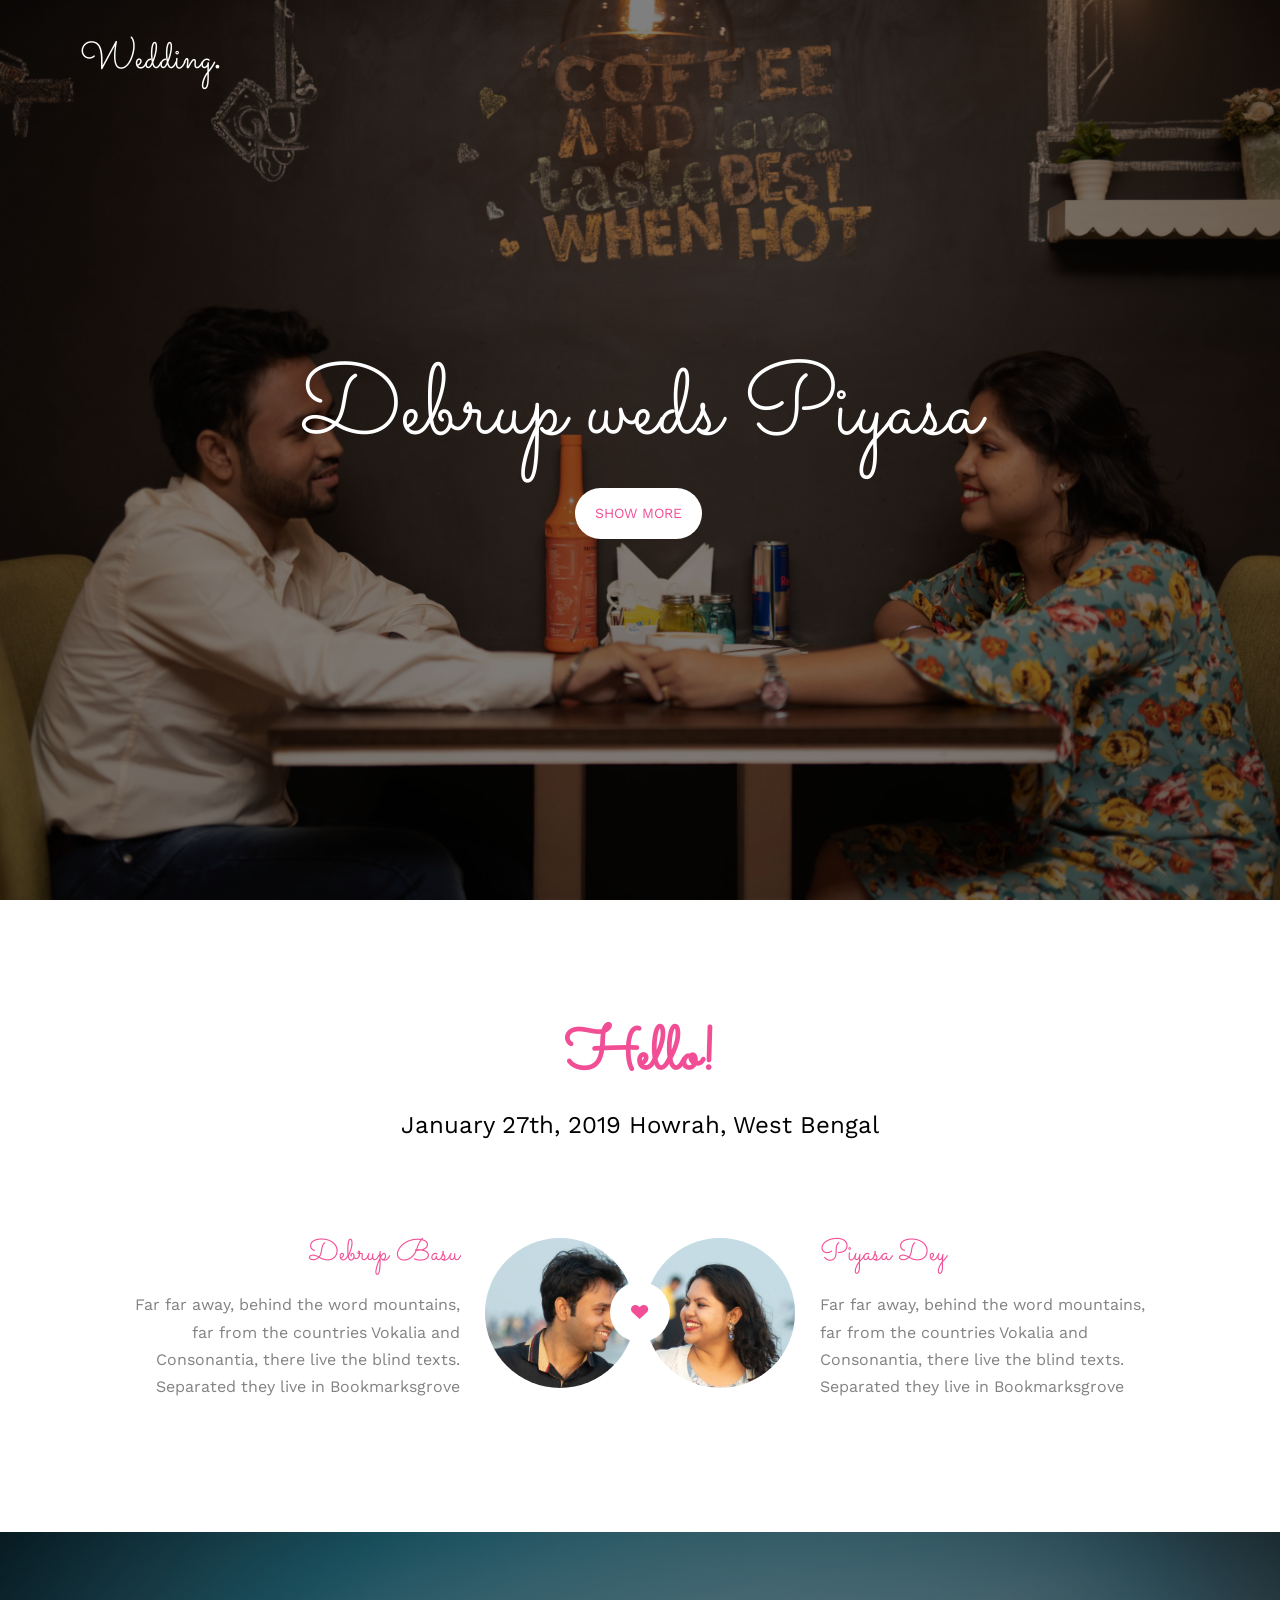
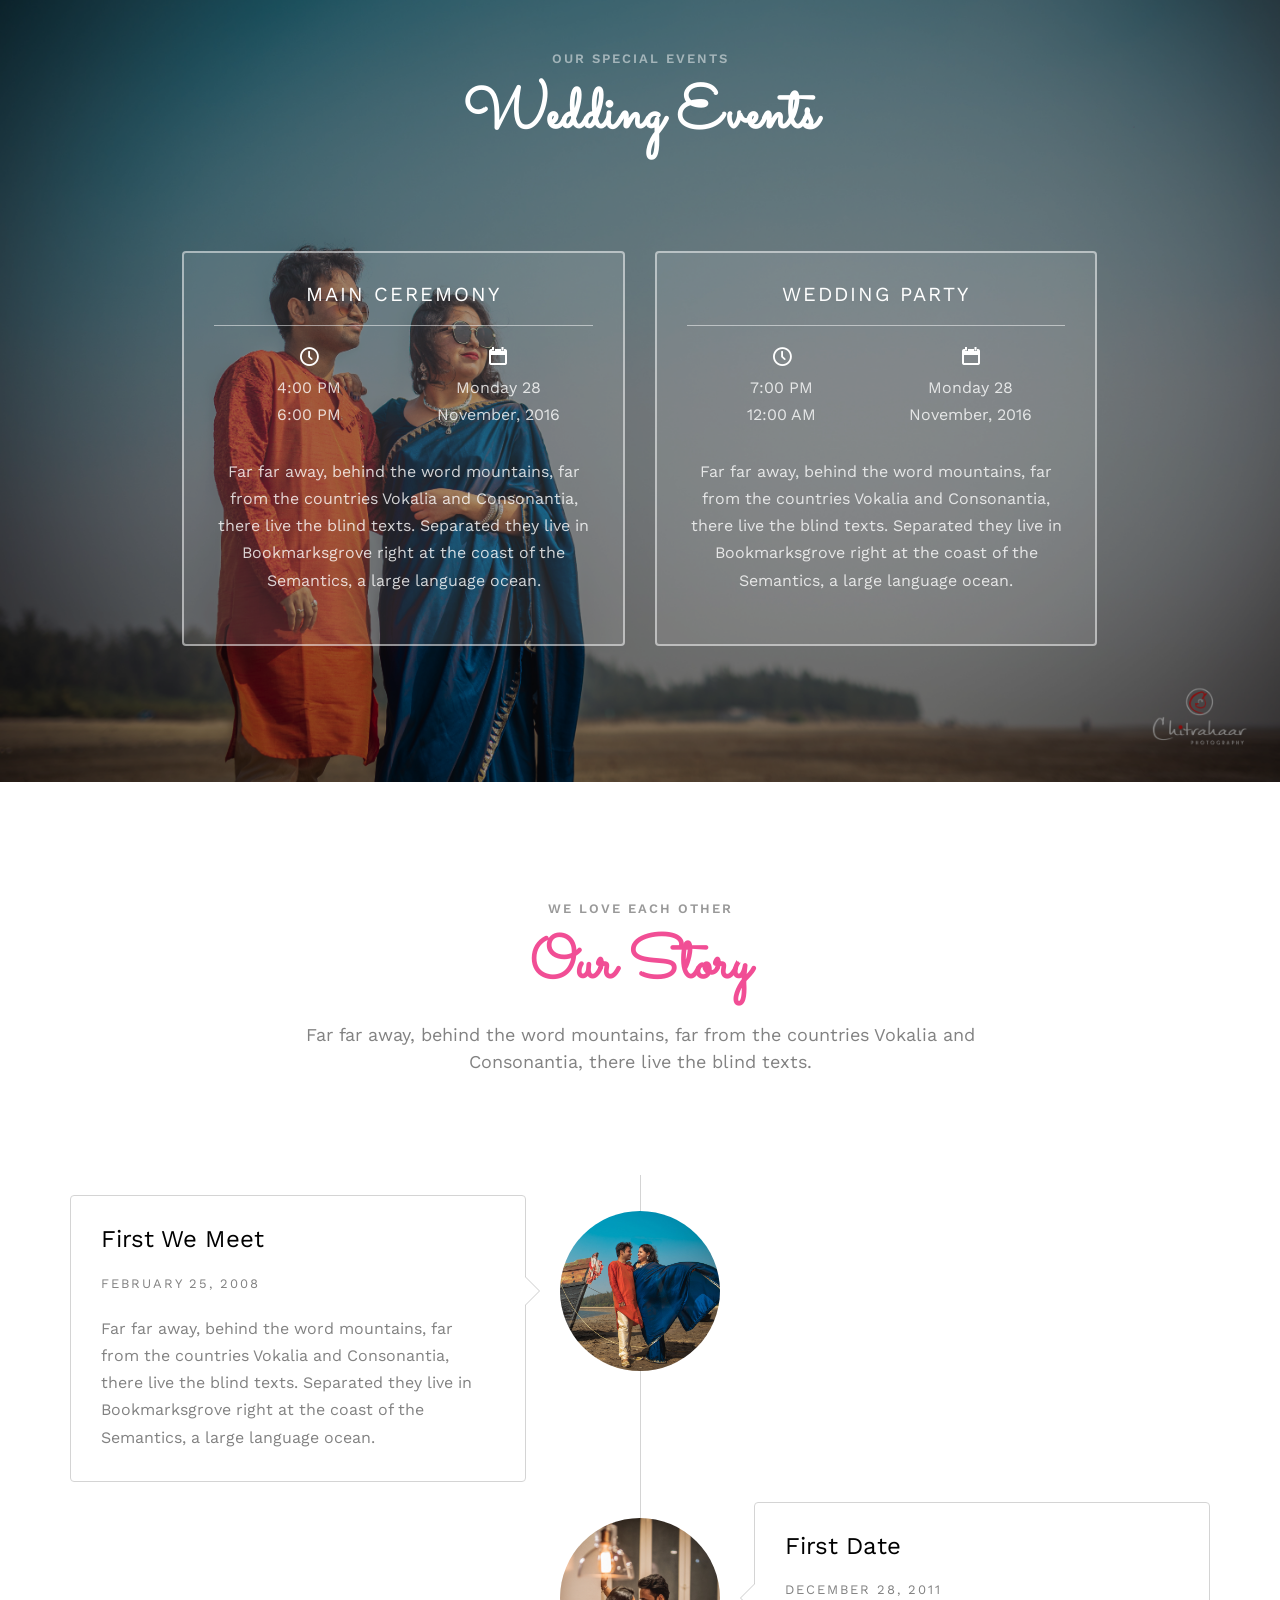
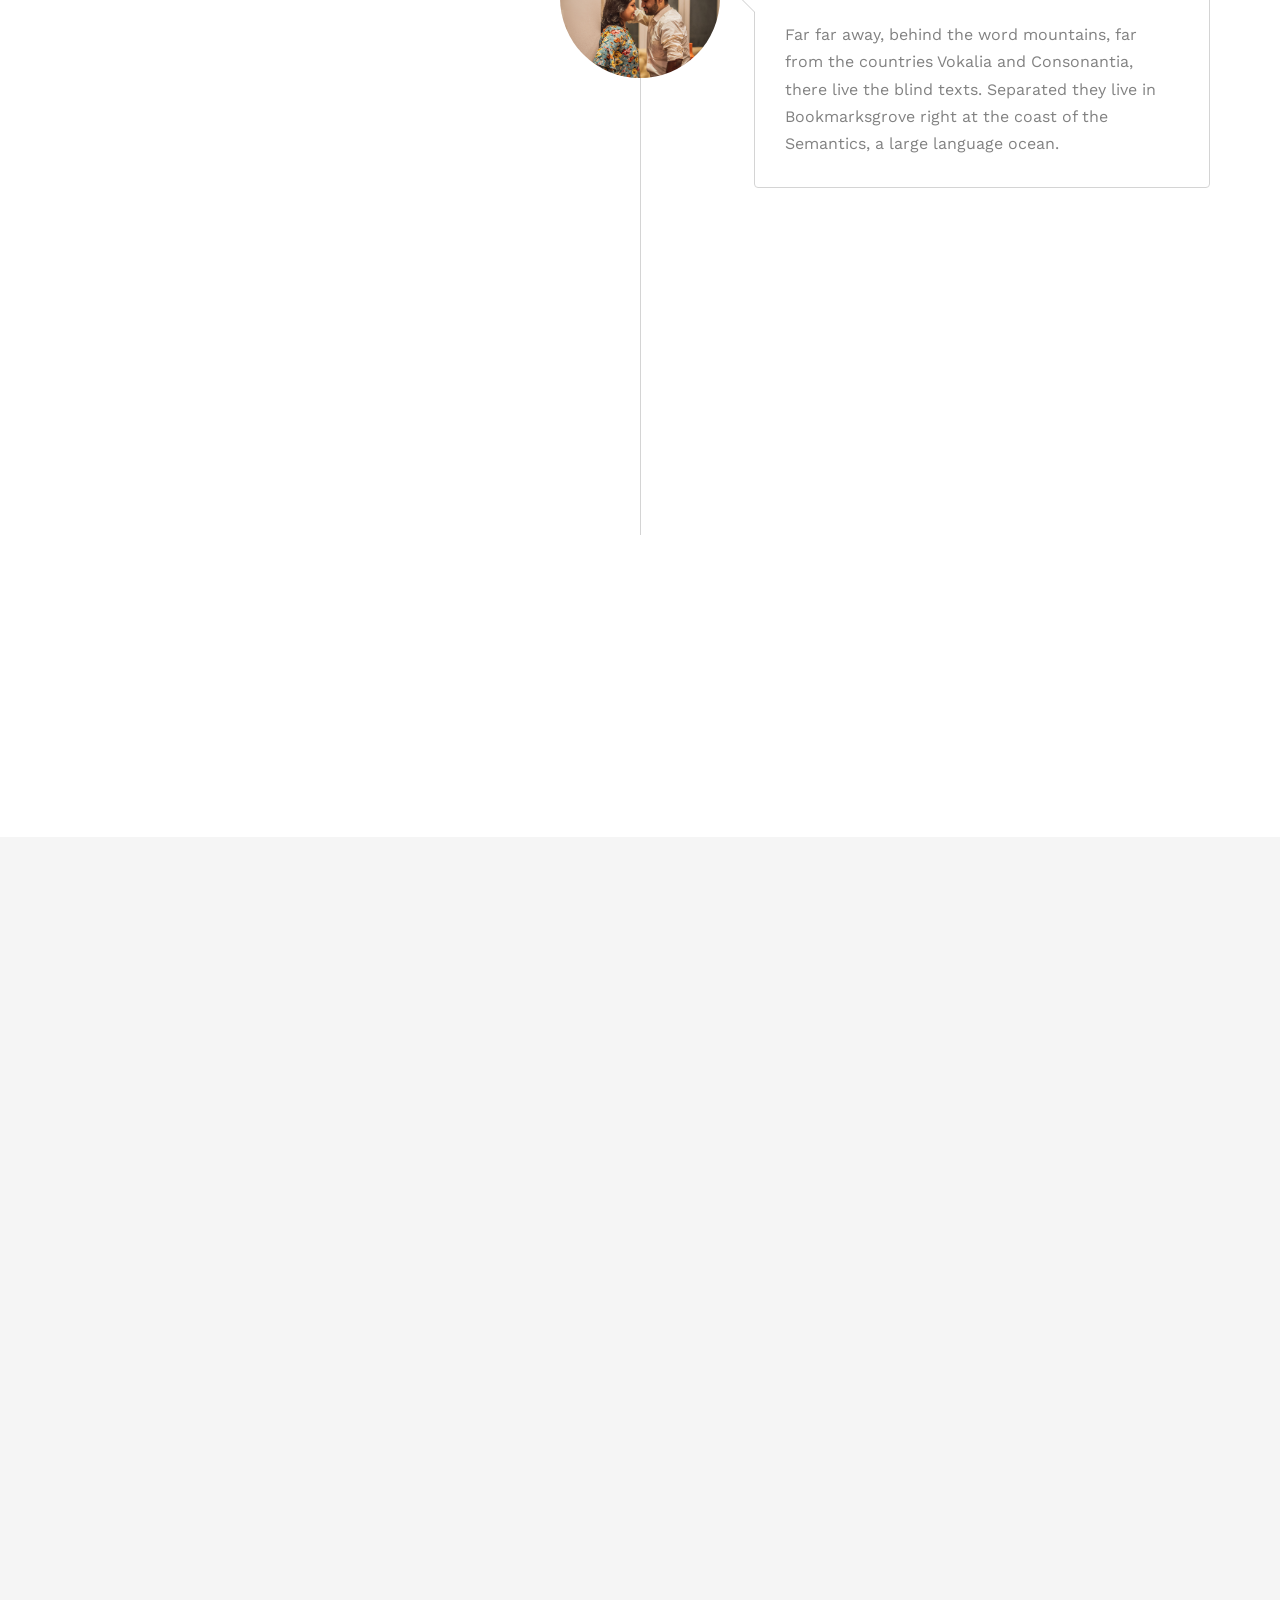
==== index.html @ 3fcb762f "Update index.html" ====
<!DOCTYPE html>
<!--[if lt IE 7]>      <html class="no-js lt-ie9 lt-ie8 lt-ie7"> <![endif]-->
<!--[if IE 7]>         <html class="no-js lt-ie9 lt-ie8"> <![endif]-->
<!--[if IE 8]>         <html class="no-js lt-ie9"> <![endif]-->
<!--[if gt IE 8]><!--> <html class="no-js"> <!--<![endif]-->
	<head>
	<meta charset="utf-8">
	<meta http-equiv="X-UA-Compatible" content="IE=edge">
	<title>Debrup Weds Piyasa</title>
	<meta name="viewport" content="width=device-width, initial-scale=1">
	<meta name="description" content="Debrup Weds Piyasa" />
	<meta name="keywords" content="Debrup Weds Piyasa" />
	<meta name="author" content="Debrup Weds Piyasa" />

  	<!-- Facebook and Twitter integration -->
	<meta property="og:title" content=""/>
	<meta property="og:image" content=""/>
	<meta property="og:url" content=""/>
	<meta property="og:site_name" content=""/>
	<meta property="og:description" content=""/>
	<meta name="twitter:title" content="" />
	<meta name="twitter:image" content="" />
	<meta name="twitter:url" content="" />
	<meta name="twitter:card" content="" />

	<link href='https://fonts.googleapis.com/css?family=Work+Sans:400,300,600,400italic,700' rel='stylesheet' type='text/css'>
	<link href="https://fonts.googleapis.com/css?family=Sacramento" rel="stylesheet">

	<!-- Animate.css -->
	<link rel="stylesheet" href="css/animate.css">
	<!-- Icomoon Icon Fonts-->
	<link rel="stylesheet" href="css/icomoon.css">
	<!-- Bootstrap  -->
	<link rel="stylesheet" href="css/bootstrap.css">

	<!-- Magnific Popup -->
	<link rel="stylesheet" href="css/magnific-popup.css">

	<!-- Owl Carousel  -->
	<link rel="stylesheet" href="css/owl.carousel.min.css">
	<link rel="stylesheet" href="css/owl.theme.default.min.css">

	<!-- Theme style  -->
	<link rel="stylesheet" href="css/style.css">

	<!-- Modernizr JS -->
	<script src="js/modernizr-2.6.2.min.js"></script>
	<!-- FOR IE9 below -->
	<!--[if lt IE 9]>
	<script src="js/respond.min.js"></script>
	<![endif]-->

	</head>
	<body>

	<div class="fh5co-loader"></div>

	<div id="page">
	<nav class="fh5co-nav" role="navigation">
		<div class="container">
			<div class="row">
				<div class="col-xs-2">
					<div id="fh5co-logo"><a href="index.html">Wedding<strong>.</strong></a></div>
				</div>
				<div class="col-xs-10 text-right menu-1 remove">
					<ul>
						<li class="active"><a href="index.html">Home</a></li>
						<li><a href="about.html">Story</a></li>
						<li class="has-dropdown">
							<a href="services.html">Services</a>
							<ul class="dropdown">
								<li><a href="#">Web Design</a></li>
								<li><a href="#">eCommerce</a></li>
								<li><a href="#">Branding</a></li>
								<li><a href="#">API</a></li>
							</ul>
						</li>
						<li class="has-dropdown">
							<a href="gallery.html">Gallery</a>
							<ul class="dropdown">
								<li><a href="#">HTML5</a></li>
								<li><a href="#">CSS3</a></li>
								<li><a href="#">Sass</a></li>
								<li><a href="#">jQuery</a></li>
							</ul>
						</li>
						<li><a href="contact.html">Contact</a></li>
					</ul>
				</div>
			</div>

		</div>
	</nav>

	<header id="fh5co-header" class="fh5co-cover" role="banner" style="background-image:url(images/header.jpg);" data-stellar-background-ratio="0.5">
		<div class="overlay"></div>
		<div class="container">
			<div class="row">
				<div class="col-md-8 col-md-offset-2 text-center">
					<div class="display-t">
						<div class="display-tc animate-box" data-animate-effect="fadeIn">
							<h1>Debrup weds Piyasa</h1>
							<p><a href="#" class="btn btn-default btn-sm">Show More</a></p>
						</div>
					</div>
				</div>
			</div>
		</div>
	</header>

	<div id="fh5co-couple">
		<div class="container">
			<div class="row">
				<div class="col-md-8 col-md-offset-2 text-center fh5co-heading animate-box">
					<h2>Hello!</h2>
					<h3>January 27th, 2019 Howrah, West Bengal</h3>
					<!-- <p>We invited you to celebrate our wedding</p> -->
				</div>
			</div>
			<div class="couple-wrap animate-box">
				<div class="couple-half">
					<div class="groom">
						<img src="images/groom.jpg" alt="groom" class="img-responsive">
					</div>
					<div class="desc-groom">
						<h3>Debrup Basu</h3>
						<p>Far far away, behind the word mountains, far from the countries Vokalia and Consonantia, there live the blind texts. Separated they live in Bookmarksgrove</p>
					</div>
				</div>
				<p class="heart text-center"><i class="icon-heart2"></i></p>
				<div class="couple-half">
					<div class="bride">
						<img src="images/bride.jpg" alt="groom" class="img-responsive">
					</div>
					<div class="desc-bride">
						<h3>Piyasa Dey</h3>
						<p>Far far away, behind the word mountains, far from the countries Vokalia and Consonantia, there live the blind texts. Separated they live in Bookmarksgrove</p>
					</div>
				</div>
			</div>
		</div>
	</div>

	<div id="fh5co-event" class="fh5co-bg" style="background-image:url(images/events.jpg);">
		<div class="overlay"></div>
		<div class="container">
			<div class="row">
				<div class="col-md-8 col-md-offset-2 text-center fh5co-heading animate-box">
					<span>Our Special Events</span>
					<h2>Wedding Events</h2>
				</div>
			</div>
			<div class="row">
				<div class="display-t">
					<div class="display-tc">
						<div class="col-md-10 col-md-offset-1">
							<div class="col-md-6 col-sm-6 text-center">
								<div class="event-wrap animate-box">
									<h3>Main Ceremony</h3>
									<div class="event-col">
										<i class="icon-clock"></i>
										<span>4:00 PM</span>
										<span>6:00 PM</span>
									</div>
									<div class="event-col">
										<i class="icon-calendar"></i>
										<span>Monday 28</span>
										<span>November, 2016</span>
									</div>
									<p>Far far away, behind the word mountains, far from the countries Vokalia and Consonantia, there live the blind texts. Separated they live in Bookmarksgrove right at the coast of the Semantics, a large language ocean.</p>
								</div>
							</div>
							<div class="col-md-6 col-sm-6 text-center">
								<div class="event-wrap animate-box">
									<h3>Wedding Party</h3>
									<div class="event-col">
										<i class="icon-clock"></i>
										<span>7:00 PM</span>
										<span>12:00 AM</span>
									</div>
									<div class="event-col">
										<i class="icon-calendar"></i>
										<span>Monday 28</span>
										<span>November, 2016</span>
									</div>
									<p>Far far away, behind the word mountains, far from the countries Vokalia and Consonantia, there live the blind texts. Separated they live in Bookmarksgrove right at the coast of the Semantics, a large language ocean.</p>
								</div>
							</div>
						</div>
					</div>
				</div>
			</div>
		</div>
	</div>

	<div id="fh5co-couple-story">
		<div class="container">
			<div class="row">
				<div class="col-md-8 col-md-offset-2 text-center fh5co-heading animate-box">
					<span>We Love Each Other</span>
					<h2>Our Story</h2>
					<p>Far far away, behind the word mountains, far from the countries Vokalia and Consonantia, there live the blind texts.</p>
				</div>
			</div>
			<div class="row">
				<div class="col-md-12 col-md-offset-0">
					<ul class="timeline animate-box">
						<li class="animate-box">
							<div class="timeline-badge" style="background-image:url(images/couple-1.jpg);"></div>
							<div class="timeline-panel">
								<div class="timeline-heading">
									<h3 class="timeline-title">First We Meet</h3>
									<span class="date">February 25, 2008</span>
								</div>
								<div class="timeline-body">
									<p>Far far away, behind the word mountains, far from the countries Vokalia and Consonantia, there live the blind texts. Separated they live in Bookmarksgrove right at the coast of the Semantics, a large language ocean.</p>
								</div>
							</div>
						</li>
						<li class="timeline-inverted animate-box">
							<div class="timeline-badge" style="background-image:url(images/couple-2.jpg);"></div>
							<div class="timeline-panel">
								<div class="timeline-heading">
									<h3 class="timeline-title">First Date</h3>
									<span class="date">December 28, 2011</span>
								</div>
								<div class="timeline-body">
									<p>Far far away, behind the word mountains, far from the countries Vokalia and Consonantia, there live the blind texts. Separated they live in Bookmarksgrove right at the coast of the Semantics, a large language ocean.</p>
								</div>
							</div>
						</li>
						<li class="animate-box">
							<div class="timeline-badge" style="background-image:url(images/couple-3.jpg);"></div>
							<div class="timeline-panel">
								<div class="timeline-heading">
									<h3 class="timeline-title">In A Relationship</h3>
									<span class="date">March 1, 2012</span>
								</div>
								<div class="timeline-body">
									<p>Far far away, behind the word mountains, far from the countries Vokalia and Consonantia, there live the blind texts. Separated they live in Bookmarksgrove right at the coast of the Semantics, a large language ocean.</p>
								</div>
							</div>
						</li>
			    	</ul>
				</div>
				<div class="col-md-8 col-md-offset-2 text-center fh5co-heading animate-box">
					<h2>We are getting Married</h2>
				</div>
			</div>
		</div>
	</div>

	<div id="fh5co-gallery" class="fh5co-section-gray">
		<div class="container">
			<div class="row">
				<div class="col-md-8 col-md-offset-2 text-center fh5co-heading animate-box">
					<span>Our Memories</span>
					<h2>Wedding Gallery</h2>
					<p>Far far away, behind the word mountains, far from the countries Vokalia and Consonantia, there live the blind texts.</p>
				</div>
			</div>
			<div class="row row-bottom-padded-md">
				<div class="col-md-12">
					<ul id="fh5co-gallery-list">

						<li class="one-third animate-box" data-animate-effect="fadeIn" style="background-image: url(images/gallery-1.jpg); ">
						<a href="images/gallery-1.jpg">
							<div class="case-studies-summary">
								<span>14 Photos</span>
								<h2>Two Glas of Coffe</h2>
							</div>
						</a>
					</li>
					<li class="one-third animate-box" data-animate-effect="fadeIn" style="background-image: url(images/gallery-2.jpg); ">
						<a href="#" class="color-2">
							<div class="case-studies-summary">
								<span>30 Photos</span>
								<h2>Timer starts now!</h2>
							</div>
						</a>
					</li>


					<li class="one-third animate-box" data-animate-effect="fadeIn" style="background-image: url(images/gallery-3.jpg); ">
						<a href="#" class="color-3">
							<div class="case-studies-summary">
								<span>90 Photos</span>
								<h2>Beautiful sunset</h2>
							</div>
						</a>
					</li>
					<li class="one-third animate-box" data-animate-effect="fadeIn" style="background-image: url(images/gallery-4.jpg); ">
						<a href="#" class="color-4">
							<div class="case-studies-summary">
								<span>12 Photos</span>
								<h2>Company's Conference Room</h2>
							</div>
						</a>
					</li>

						<li class="one-third animate-box" data-animate-effect="fadeIn" style="background-image: url(images/gallery-5.jpg); ">
							<a href="#" class="color-3">
								<div class="case-studies-summary">
									<span>50 Photos</span>
									<h2>Useful baskets</h2>
								</div>
							</a>
						</li>
						<li class="one-third animate-box" data-animate-effect="fadeIn" style="background-image: url(images/gallery-6.jpg); ">
							<a href="#" class="color-4">
								<div class="case-studies-summary">
									<span>45 Photos</span>
									<h2>Skater man in the road</h2>
								</div>
							</a>
						</li>

						<li class="one-third animate-box" data-animate-effect="fadeIn" style="background-image: url(images/gallery-7.jpg); ">
							<a href="#" class="color-4">
								<div class="case-studies-summary">
									<span>35 Photos</span>
									<h2>Two Glas of Juice</h2>
								</div>
							</a>
						</li>

						<li class="one-third animate-box" data-animate-effect="fadeIn" style="background-image: url(images/gallery-8.jpg); ">
							<a href="#" class="color-5">
								<div class="case-studies-summary">
									<span>90 Photos</span>
									<h2>Timer starts now!</h2>
								</div>
							</a>
						</li>
						<li class="one-third animate-box" data-animate-effect="fadeIn" style="background-image: url(images/gallery-9.jpg); ">
							<a href="#" class="color-6">
								<div class="case-studies-summary">
									<span>56 Photos</span>
									<h2>Beautiful sunset</h2>
								</div>
							</a>
						</li>
					</ul>
				</div>
			</div>
		</div>
	</div>

	<div id="fh5co-counter" class="fh5co-bg fh5co-counter remove" style="background-image:url(images/img_bg_5.jpg);">
		<div class="overlay"></div>
		<div class="container">
			<div class="row">
				<div class="display-t">
					<div class="display-tc">
						<div class="col-md-3 col-sm-6 animate-box">
							<div class="feature-center">
								<span class="icon">
									<i class="icon-users"></i>
								</span>

								<span class="counter js-counter" data-from="0" data-to="500" data-speed="5000" data-refresh-interval="50">1</span>
								<span class="counter-label">Estimated Guest</span>

							</div>
						</div>
						<div class="col-md-3 col-sm-6 animate-box">
							<div class="feature-center">
								<span class="icon">
									<i class="icon-user"></i>
								</span>

								<span class="counter js-counter" data-from="0" data-to="1000" data-speed="5000" data-refresh-interval="50">1</span>
								<span class="counter-label">We Catter</span>
							</div>
						</div>
						<div class="col-md-3 col-sm-6 animate-box">
							<div class="feature-center">
								<span class="icon">
									<i class="icon-calendar"></i>
								</span>
								<span class="counter js-counter" data-from="0" data-to="402" data-speed="5000" data-refresh-interval="50">1</span>
								<span class="counter-label">Events Done</span>
							</div>
						</div>
						<div class="col-md-3 col-sm-6 animate-box">
							<div class="feature-center">
								<span class="icon">
									<i class="icon-clock"></i>
								</span>

								<span class="counter js-counter" data-from="0" data-to="2345" data-speed="5000" data-refresh-interval="50">1</span>
								<span class="counter-label">Hours Spent</span>

							</div>
						</div>
					</div>
				</div>
			</div>
		</div>
	</div>

	<div id="fh5co-testimonial" class="remove">
		<div class="container">
			<div class="row">
				<div class="row animate-box">
					<div class="col-md-8 col-md-offset-2 text-center fh5co-heading">
						<span>Best Wishes</span>
						<h2>Friends Wishes</h2>
					</div>
				</div>
				<div class="row">
					<div class="col-md-12 animate-box">
						<div class="wrap-testimony">
							<div class="owl-carousel-fullwidth">
								<div class="item">
									<div class="testimony-slide active text-center">
										<figure>
											<img src="images/couple-1.jpg" alt="user">
										</figure>
										<span>John Doe, via <a href="#" class="twitter">Twitter</a></span>
										<blockquote>
											<p>"Far far away, behind the word mountains, far from the countries Vokalia and Consonantia, there live the blind texts. Separated they live in Bookmarksgrove right at the coast of the Semantics"</p>
										</blockquote>
									</div>
								</div>
								<div class="item">
									<div class="testimony-slide active text-center">
										<figure>
											<img src="images/couple-2.jpg" alt="user">
										</figure>
										<span>John Doe, via <a href="#" class="twitter">Twitter</a></span>
										<blockquote>
											<p>"Far far away, behind the word mountains, far from the countries Vokalia and Consonantia, at the coast of the Semantics, a large language ocean."</p>
										</blockquote>
									</div>
								</div>
								<div class="item">
									<div class="testimony-slide active text-center">
										<figure>
											<img src="images/couple-3.jpg" alt="user">
										</figure>
										<span>John Doe, via <a href="#" class="twitter">Twitter</a></span>
										<blockquote>
											<p>"Far far away, far from the countries Vokalia and Consonantia, there live the blind texts. Separated they live in Bookmarksgrove right at the coast of the Semantics, a large language ocean."</p>
										</blockquote>
									</div>
								</div>
							</div>
						</div>
					</div>
				</div>
			</div>
		</div>
	</div>

	<div id="fh5co-services" class="fh5co-section-gray">
		<div class="container">

			<div class="row animate-box">
				<div class="col-md-8 col-md-offset-2 text-center fh5co-heading">
					<h2>Our moments</h2>
					<p>Dignissimos asperiores vitae velit veniam totam fuga molestias accusamus alias autem provident. Odit ab aliquam dolor eius.</p>
				</div>
			</div>

			<div class="row">
				<div class="col-md-6 remove">
					<div class="feature-left animate-box" data-animate-effect="fadeInLeft">
						<span class="icon">
							<i class="icon-calendar"></i>
						</span>
						<div class="feature-copy">
							<h3>We Organized Events</h3>
							<p>Facilis ipsum reprehenderit nemo molestias. Aut cum mollitia reprehenderit. Eos cumque dicta adipisci architecto culpa amet.</p>
						</div>
					</div>

					<div class="feature-left animate-box" data-animate-effect="fadeInLeft">
						<span class="icon">
							<i class="icon-image"></i>
						</span>
						<div class="feature-copy">
							<h3>Photoshoot</h3>
							<p>Facilis ipsum reprehenderit nemo molestias. Aut cum mollitia reprehenderit. Eos cumque dicta adipisci architecto culpa amet.</p>
						</div>
					</div>

					<div class="feature-left animate-box" data-animate-effect="fadeInLeft">
						<span class="icon">
							<i class="icon-video"></i>
						</span>
						<div class="feature-copy">
							<h3>Video Editing</h3>
							<p>Facilis ipsum reprehenderit nemo molestias. Aut cum mollitia reprehenderit. Eos cumque dicta adipisci architecto culpa amet.</p>
						</div>
					</div>

				</div>

				<div class=" animate-box">
					<div class="fh5co-video fh5co-bg col-md-12" style="background-image: url(images/img_bg_3.jpg); ">
						<iframe width="100%" height="100%" src="https://www.youtube.com/embed/S0JNEoVIVoo" frameborder="0" allow="accelerometer; autoplay; encrypted-media; gyroscope; picture-in-picture" allowfullscreen></iframe>
					</div>
				</div>
			</div>


		</div>
	</div>


	<div id="fh5co-started" class="fh5co-bg remove" style="background-image:url(images/img_bg_4.jpg);">
		<div class="overlay"></div>
		<div class="container">
			<div class="row animate-box">
				<div class="col-md-8 col-md-offset-2 text-center fh5co-heading">
					<h2>Are You Attending?</h2>
					<p>Please Fill-up the form to notify you that you're attending. Thanks.</p>
				</div>
			</div>
			<div class="row animate-box">
				<div class="col-md-10 col-md-offset-1">
					<form class="form-inline">
						<div class="col-md-4 col-sm-4">
							<div class="form-group">
								<label for="name" class="sr-only">Name</label>
								<input type="name" class="form-control" id="name" placeholder="Name">
							</div>
						</div>
						<div class="col-md-4 col-sm-4">
							<div class="form-group">
								<label for="email" class="sr-only">Email</label>
								<input type="email" class="form-control" id="email" placeholder="Email">
							</div>
						</div>
						<div class="col-md-4 col-sm-4">
							<button type="submit" class="btn btn-default btn-block">I am Attending</button>
						</div>
					</form>
				</div>
			</div>
		</div>
	</div>

	<footer id="fh5co-footer" role="contentinfo" class="remove">
		<div class="container">

			<div class="row copyright">
				<div class="col-md-12 text-center">
					<p>
						<small class="block">&copy; 2016 Free HTML5. All Rights Reserved.</small>
						<small class="block">Designed by <a href="#" target="_blank">myportfolio.com</a> </small>
					</p>
					<p>
						<ul class="fh5co-social-icons">
							<li><a href="#"><i class="icon-twitter"></i></a></li>
							<li><a href="#"><i class="icon-facebook"></i></a></li>
							<li><a href="#"><i class="icon-linkedin"></i></a></li>
							<li><a href="#"><i class="icon-dribbble"></i></a></li>
						</ul>
					</p>
				</div>
			</div>

		</div>
	</footer>
	</div>

	<div class="gototop js-top">
		<a href="#" class="js-gotop"><i class="icon-arrow-up"></i></a>
	</div>

	<!-- jQuery -->
	<script src="js/jquery.min.js"></script>
	<!-- jQuery Easing -->
	<script src="js/jquery.easing.1.3.js"></script>
	<!-- Bootstrap -->
	<script src="js/bootstrap.min.js"></script>
	<!-- Waypoints -->
	<script src="js/jquery.waypoints.min.js"></script>
	<!-- Carousel -->
	<script src="js/owl.carousel.min.js"></script>
	<!-- countTo -->
	<script src="js/jquery.countTo.js"></script>

	<!-- Stellar -->
	<script src="js/jquery.stellar.min.js"></script>
	<!-- Magnific Popup -->
	<script src="js/jquery.magnific-popup.min.js"></script>
	<script src="js/magnific-popup-options.js"></script>

	<!-- // <script src="https://cdnjs.cloudflare.com/ajax/libs/prism/0.0.1/prism.min.js"></script> -->
	<script src="js/simplyCountdown.js"></script>
	<!-- Main -->
	<script src="js/main.js"></script>

	<script>
    var d = new Date(new Date().getTime() + 200 * 120 * 120 * 2000);

    // default example
    simplyCountdown('.simply-countdown-one', {
        year: d.getFullYear(),
        month: d.getMonth() + 1,
        day: d.getDate()
    });

    //jQuery example
    $('#simply-countdown-losange').simplyCountdown({
        year: d.getFullYear(),
        month: d.getMonth() + 1,
        day: d.getDate(),
        enableUtc: false
    });
</script>

	</body>
</html>
---- css/icomoon.css ----
@font-face {
  font-family: 'icomoon';
  src:  url('../fonts/icomoon/icomoon.eot?6iuir');
  src:  url('../fonts/icomoon/icomoon.eot?6iuir#iefix') format('embedded-opentype'),
    url('../fonts/icomoon/icomoon.ttf?6iuir') format('truetype'),
    url('../fonts/icomoon/icomoon.woff?6iuir') format('woff'),
    url('../fonts/icomoon/icomoon.svg?6iuir#icomoon') format('svg');
  font-weight: normal;
  font-style: normal;
}

[class^="icon-"], [class*=" icon-"] {
  /* use !important to prevent issues with browser extensions that change fonts */
  font-family: 'icomoon' !important;
  speak: none;
  font-style: normal;
  font-weight: normal;
  font-variant: normal;
  text-transform: none;
  line-height: 1;

  /* Better Font Rendering =========== */
  -webkit-font-smoothing: antialiased;
  -moz-osx-font-smoothing: grayscale;
}

.icon-eye:before {
  content: "\e000";
}
.icon-paper-clip:before {
  content: "\e001";
}
.icon-mail:before {
  content: "\e002";
}
.icon-toggle:before {
  content: "\e003";
}
.icon-layout:before {
  content: "\e004";
}
.icon-link:before {
  content: "\e005";
}
.icon-bell:before {
  content: "\e006";
}
.icon-lock:before {
  content: "\e007";
}
.icon-unlock:before {
  content: "\e008";
}
.icon-ribbon:before {
  content: "\e009";
}
.icon-image:before {
  content: "\e010";
}
.icon-signal:before {
  content: "\e011";
}
.icon-target:before {
  content: "\e012";
}
.icon-clipboard:before {
  content: "\e013";
}
.icon-clock:before {
  content: "\e014";
}
.icon-watch:before {
  content: "\e015";
}
.icon-air-play:before {
  content: "\e016";
}
.icon-camera:before {
  content: "\e017";
}
.icon-video:before {
  content: "\e018";
}
.icon-disc:before {
  content: "\e019";
}
.icon-printer:before {
  content: "\e020";
}
.icon-monitor:before {
  content: "\e021";
}
.icon-server:before {
  content: "\e022";
}
.icon-cog:before {
  content: "\e023";
}
.icon-heart:before {
  content: "\e024";
}
.icon-paragraph:before {
  content: "\e025";
}
.icon-align-justify:before {
  content: "\e026";
}
.icon-align-left:before {
  content: "\e027";
}
.icon-align-center:before {
  content: "\e028";
}
.icon-align-right:before {
  content: "\e029";
}
.icon-book:before {
  content: "\e030";
}
.icon-layers:before {
  content: "\e031";
}
.icon-stack:before {
  content: "\e032";
}
.icon-stack-2:before {
  content: "\e033";
}
.icon-paper:before {
  content: "\e034";
}
.icon-paper-stack:before {
  content: "\e035";
}
.icon-search:before {
  content: "\e036";
}
.icon-zoom-in:before {
  content: "\e037";
}
.icon-zoom-out:before {
  content: "\e038";
}
.icon-reply:before {
  content: "\e039";
}
.icon-circle-plus:before {
  content: "\e040";
}
.icon-circle-minus:before {
  content: "\e041";
}
.icon-circle-check:before {
  content: "\e042";
}
.icon-circle-cross:before {
  content: "\e043";
}
.icon-square-plus:before {
  content: "\e044";
}
.icon-square-minus:before {
  content: "\e045";
}
.icon-square-check:before {
  content: "\e046";
}
.icon-square-cross:before {
  content: "\e047";
}
.icon-microphone:before {
  content: "\e048";
}
.icon-record:before {
  content: "\e049";
}
.icon-skip-back:before {
  content: "\e050";
}
.icon-rewind:before {
  content: "\e051";
}
.icon-play:before {
  content: "\e052";
}
.icon-pause:before {
  content: "\e053";
}
.icon-stop:before {
  content: "\e054";
}
.icon-fast-forward:before {
  content: "\e055";
}
.icon-skip-forward:before {
  content: "\e056";
}
.icon-shuffle:before {
  content: "\e057";
}
.icon-repeat:before {
  content: "\e058";
}
.icon-folder:before {
  content: "\e059";
}
.icon-umbrella:before {
  content: "\e060";
}
.icon-moon:before {
  content: "\e061";
}
.icon-thermometer:before {
  content: "\e062";
}
.icon-drop:before {
  content: "\e063";
}
.icon-sun:before {
  content: "\e064";
}
.icon-cloud:before {
  content: "\e065";
}
.icon-cloud-upload:before {
  content: "\e066";
}
.icon-cloud-download:before {
  content: "\e067";
}
.icon-upload:before {
  content: "\e068";
}
.icon-download:before {
  content: "\e069";
}
.icon-location:before {
  content: "\e070";
}
.icon-location-2:before {
  content: "\e071";
}
.icon-map:before {
  content: "\e072";
}
.icon-battery:before {
  content: "\e073";
}
.icon-head:before {
  content: "\e074";
}
.icon-briefcase:before {
  content: "\e075";
}
.icon-speech-bubble:before {
  content: "\e076";
}
.icon-anchor:before {
  content: "\e077";
}
.icon-globe:before {
  content: "\e078";
}
.icon-box:before {
  content: "\e079";
}
.icon-reload:before {
  content: "\e080";
}
.icon-share:before {
  content: "\e081";
}
.icon-marquee:before {
  content: "\e082";
}
.icon-marquee-plus:before {
  content: "\e083";
}
.icon-marquee-minus:before {
  content: "\e084";
}
.icon-tag:before {
  content: "\e085";
}
.icon-power:before {
  content: "\e086";
}
.icon-command:before {
  content: "\e087";
}
.icon-alt:before {
  content: "\e088";
}
.icon-esc:before {
  content: "\e089";
}
.icon-bar-graph:before {
  content: "\e090";
}
.icon-bar-graph-2:before {
  content: "\e091";
}
.icon-pie-graph:before {
  content: "\e092";
}
.icon-star:before {
  content: "\e093";
}
.icon-arrow-left:before {
  content: "\e094";
}
.icon-arrow-right:before {
  content: "\e095";
}
.icon-arrow-up:before {
  content: "\e096";
}
.icon-arrow-down:before {
  content: "\e097";
}
.icon-volume:before {
  content: "\e098";
}
.icon-mute:before {
  content: "\e099";
}
.icon-content-right:before {
  content: "\e100";
}
.icon-content-left:before {
  content: "\e101";
}
.icon-grid:before {
  content: "\e102";
}
.icon-grid-2:before {
  content: "\e103";
}
.icon-columns:before {
  content: "\e104";
}
.icon-loader:before {
  content: "\e105";
}
.icon-bag:before {
  content: "\e106";
}
.icon-ban:before {
  content: "\e107";
}
.icon-flag:before {
  content: "\e108";
}
.icon-trash:before {
  content: "\e109";
}
.icon-expand:before {
  content: "\e110";
}
.icon-contract:before {
  content: "\e111";
}
.icon-maximize:before {
  content: "\e112";
}
.icon-minimize:before {
  content: "\e113";
}
.icon-plus:before {
  content: "\e114";
}
.icon-minus:before {
  content: "\e115";
}
.icon-check:before {
  content: "\e116";
}
.icon-cross:before {
  content: "\e117";
}
.icon-move:before {
  content: "\e118";
}
.icon-delete:before {
  content: "\e119";
}
.icon-menu:before {
  content: "\e120";
}
.icon-archive:before {
  content: "\e121";
}
.icon-inbox:before {
  content: "\e122";
}
.icon-outbox:before {
  content: "\e123";
}
.icon-file:before {
  content: "\e124";
}
.icon-file-add:before {
  content: "\e125";
}
.icon-file-subtract:before {
  content: "\e126";
}
.icon-help:before {
  content: "\e127";
}
.icon-open:before {
  content: "\e128";
}
.icon-ellipsis:before {
  content: "\e129";
}
.icon-add-to-list:before {
  content: "\e900";
}
.icon-classic-computer:before {
  content: "\e901";
}
.icon-controller-fast-backward:before {
  content: "\e902";
}
.icon-creative-commons-attribution:before {
  content: "\e903";
}
.icon-creative-commons-noderivs:before {
  content: "\e904";
}
.icon-creative-commons-noncommercial-eu:before {
  content: "\e905";
}
.icon-creative-commons-noncommercial-us:before {
  content: "\e906";
}
.icon-creative-commons-public-domain:before {
  content: "\e907";
}
.icon-creative-commons-remix:before {
  content: "\e908";
}
.icon-creative-commons-share:before {
  content: "\e909";
}
.icon-creative-commons-sharealike:before {
  content: "\e90a";
}
.icon-creative-commons:before {
  content: "\e90b";
}
.icon-document-landscape:before {
  content: "\e90c";
}
.icon-remove-user:before {
  content: "\e90d";
}
.icon-warning:before {
  content: "\e90e";
}
.icon-arrow-bold-down:before {
  content: "\e90f";
}
.icon-arrow-bold-left:before {
  content: "\e910";
}
.icon-arrow-bold-right:before {
  content: "\e911";
}
.icon-arrow-bold-up:before {
  content: "\e912";
}
.icon-arrow-down2:before {
  content: "\e913";
}
.icon-arrow-left2:before {
  content: "\e914";
}
.icon-arrow-long-down:before {
  content: "\e915";
}
.icon-arrow-long-left:before {
  content: "\e916";
}
.icon-arrow-long-right:before {
  content: "\e917";
}
.icon-arrow-long-up:before {
  content: "\e918";
}
.icon-arrow-right2:before {
  content: "\e919";
}
.icon-arrow-up2:before {
  content: "\e91a";
}
.icon-arrow-with-circle-down:before {
  content: "\e91b";
}
.icon-arrow-with-circle-left:before {
  content: "\e91c";
}
.icon-arrow-with-circle-right:before {
  content: "\e91d";
}
.icon-arrow-with-circle-up:before {
  content: "\e91e";
}
.icon-bookmark:before {
  content: "\e91f";
}
.icon-bookmarks:before {
  content: "\e920";
}
.icon-chevron-down:before {
  content: "\e921";
}
.icon-chevron-left:before {
  content: "\e922";
}
.icon-chevron-right:before {
  content: "\e923";
}
.icon-chevron-small-down:before {
  content: "\e924";
}
.icon-chevron-small-left:before {
  content: "\e925";
}
.icon-chevron-small-right:before {
  content: "\e926";
}
.icon-chevron-small-up:before {
  content: "\e927";
}
.icon-chevron-thin-down:before {
  content: "\e928";
}
.icon-chevron-thin-left:before {
  content: "\e929";
}
.icon-chevron-thin-right:before {
  content: "\e92a";
}
.icon-chevron-thin-up:before {
  content: "\e92b";
}
.icon-chevron-up:before {
  content: "\e92c";
}
.icon-chevron-with-circle-down:before {
  content: "\e92d";
}
.icon-chevron-with-circle-left:before {
  content: "\e92e";
}
.icon-chevron-with-circle-right:before {
  content: "\e92f";
}
.icon-chevron-with-circle-up:before {
  content: "\e930";
}
.icon-cloud2:before {
  content: "\e931";
}
.icon-controller-fast-forward:before {
  content: "\e932";
}
.icon-controller-jump-to-start:before {
  content: "\e933";
}
.icon-controller-next:before {
  content: "\e934";
}
.icon-controller-paus:before {
  content: "\e935";
}
.icon-controller-play:before {
  content: "\e936";
}
.icon-controller-record:before {
  content: "\e937";
}
.icon-controller-stop:before {
  content: "\e938";
}
.icon-controller-volume:before {
  content: "\e939";
}
.icon-dot-single:before {
  content: "\e93a";
}
.icon-dots-three-horizontal:before {
  content: "\e93b";
}
.icon-dots-three-vertical:before {
  content: "\e93c";
}
.icon-dots-two-horizontal:before {
  content: "\e93d";
}
.icon-dots-two-vertical:before {
  content: "\e93e";
}
.icon-download2:before {
  content: "\e93f";
}
.icon-emoji-flirt:before {
  content: "\e940";
}
.icon-flow-branch:before {
  content: "\e941";
}
.icon-flow-cascade:before {
  content: "\e942";
}
.icon-flow-line:before {
  content: "\e943";
}
.icon-flow-parallel:before {
  content: "\e944";
}
.icon-flow-tree:before {
  content: "\e945";
}
.icon-install:before {
  content: "\e946";
}
.icon-layers2:before {
  content: "\e947";
}
.icon-open-book:before {
  content: "\e948";
}
.icon-resize-100:before {
  content: "\e949";
}
.icon-resize-full-screen:before {
  content: "\e94a";
}
.icon-save:before {
  content: "\e94b";
}
.icon-select-arrows:before {
  content: "\e94c";
}
.icon-sound-mute:before {
  content: "\e94d";
}
.icon-sound:before {
  content: "\e94e";
}
.icon-trash2:before {
  content: "\e94f";
}
.icon-triangle-down:before {
  content: "\e950";
}
.icon-triangle-left:before {
  content: "\e951";
}
.icon-triangle-right:before {
  content: "\e952";
}
.icon-triangle-up:before {
  content: "\e953";
}
.icon-uninstall:before {
  content: "\e954";
}
.icon-upload-to-cloud:before {
  content: "\e955";
}
.icon-upload2:before {
  content: "\e956";
}
.icon-add-user:before {
  content: "\e957";
}
.icon-address:before {
  content: "\e958";
}
.icon-adjust:before {
  content: "\e959";
}
.icon-air:before {
  content: "\e95a";
}
.icon-aircraft-landing:before {
  content: "\e95b";
}
.icon-aircraft-take-off:before {
  content: "\e95c";
}
.icon-aircraft:before {
  content: "\e95d";
}
.icon-align-bottom:before {
  content: "\e95e";
}
.icon-align-horizontal-middle:before {
  content: "\e95f";
}
.icon-align-left2:before {
  content: "\e960";
}
.icon-align-right2:before {
  content: "\e961";
}
.icon-align-top:before {
  content: "\e962";
}
.icon-align-vertical-middle:before {
  content: "\e963";
}
.icon-archive2:before {
  content: "\e964";
}
.icon-area-graph:before {
  content: "\e965";
}
.icon-attachment:before {
  content: "\e966";
}
.icon-awareness-ribbon:before {
  content: "\e967";
}
.icon-back-in-time:before {
  content: "\e968";
}
.icon-back:before {
  content: "\e969";
}
.icon-bar-graph2:before {
  content: "\e96a";
}
.icon-battery2:before {
  content: "\e96b";
}
.icon-beamed-note:before {
  content: "\e96c";
}
.icon-bell2:before {
  content: "\e96d";
}
.icon-blackboard:before {
  content: "\e96e";
}
.icon-block:before {
  content: "\e96f";
}
.icon-book2:before {
  content: "\e970";
}
.icon-bowl:before {
  content: "\e971";
}
.icon-box2:before {
  content: "\e972";
}
.icon-briefcase2:before {
  content: "\e973";
}
.icon-browser:before {
  content: "\e974";
}
.icon-brush:before {
  content: "\e975";
}
.icon-bucket:before {
  content: "\e976";
}
.icon-cake:before {
  content: "\e977";
}
.icon-calculator:before {
  content: "\e978";
}
.icon-calendar:before {
  content: "\e979";
}
.icon-camera2:before {
  content: "\e97a";
}
.icon-ccw:before {
  content: "\e97b";
}
.icon-chat:before {
  content: "\e97c";
}
.icon-check2:before {
  content: "\e97d";
}
.icon-circle-with-cross:before {
  content: "\e97e";
}
.icon-circle-with-minus:before {
  content: "\e97f";
}
.icon-circle-with-plus:before {
  content: "\e980";
}
.icon-circle:before {
  content: "\e981";
}
.icon-circular-graph:before {
  content: "\e982";
}
.icon-clapperboard:before {
  content: "\e983";
}
.icon-clipboard2:before {
  content: "\e984";
}
.icon-clock2:before {
  content: "\e985";
}
.icon-code:before {
  content: "\e986";
}
.icon-cog2:before {
  content: "\e987";
}
.icon-colours:before {
  content: "\e988";
}
.icon-compass:before {
  content: "\e989";
}
.icon-copy:before {
  content: "\e98a";
}
.icon-credit-card:before {
  content: "\e98b";
}
.icon-credit:before {
  content: "\e98c";
}
.icon-cross2:before {
  content: "\e98d";
}
.icon-cup:before {
  content: "\e98e";
}
.icon-cw:before {
  content: "\e98f";
}
.icon-cycle:before {
  content: "\e990";
}
.icon-database:before {
  content: "\e991";
}
.icon-dial-pad:before {
  content: "\e992";
}
.icon-direction:before {
  content: "\e993";
}
.icon-document:before {
  content: "\e994";
}
.icon-documents:before {
  content: "\e995";
}
.icon-drink:before {
  content: "\e996";
}
.icon-drive:before {
  content: "\e997";
}
.icon-drop2:before {
  content: "\e998";
}
.icon-edit:before {
  content: "\e999";
}
.icon-email:before {
  content: "\e99a";
}
.icon-emoji-happy:before {
  content: "\e99b";
}
.icon-emoji-neutral:before {
  content: "\e99c";
}
.icon-emoji-sad:before {
  content: "\e99d";
}
.icon-erase:before {
  content: "\e99e";
}
.icon-eraser:before {
  content: "\e99f";
}
.icon-export:before {
  content: "\e9a0";
}
.icon-eye2:before {
  content: "\e9a1";
}
.icon-feather:before {
  content: "\e9a2";
}
.icon-flag2:before {
  content: "\e9a3";
}
.icon-flash:before {
  content: "\e9a4";
}
.icon-flashlight:before {
  content: "\e9a5";
}
.icon-flat-brush:before {
  content: "\e9a6";
}
.icon-folder-images:before {
  content: "\e9a7";
}
.icon-folder-music:before {
  content: "\e9a8";
}
.icon-folder-video:before {
  content: "\e9a9";
}
.icon-folder2:before {
  content: "\e9aa";
}
.icon-forward:before {
  content: "\e9ab";
}
.icon-funnel:before {
  content: "\e9ac";
}
.icon-game-controller:before {
  content: "\e9ad";
}
.icon-gauge:before {
  content: "\e9ae";
}
.icon-globe2:before {
  content: "\e9af";
}
.icon-graduation-cap:before {
  content: "\e9b0";
}
.icon-grid2:before {
  content: "\e9b1";
}
.icon-hair-cross:before {
  content: "\e9b2";
}
.icon-hand:before {
  content: "\e9b3";
}
.icon-heart-outlined:before {
  content: "\e9b4";
}
.icon-heart2:before {
  content: "\e9b5";
}
.icon-help-with-circle:before {
  content: "\e9b6";
}
.icon-help2:before {
  content: "\e9b7";
}
.icon-home:before {
  content: "\e9b8";
}
.icon-hour-glass:before {
  content: "\e9b9";
}
.icon-image-inverted:before {
  content: "\e9ba";
}
.icon-image2:before {
  content: "\e9bb";
}
.icon-images:before {
  content: "\e9bc";
}
.icon-inbox2:before {
  content: "\e9bd";
}
.icon-infinity:before {
  content: "\e9be";
}
.icon-info-with-circle:before {
  content: "\e9bf";
}
.icon-info:before {
  content: "\e9c0";
}
.icon-key:before {
  content: "\e9c1";
}
.icon-keyboard:before {
  content: "\e9c2";
}
.icon-lab-flask:before {
  content: "\e9c3";
}
.icon-landline:before {
  content: "\e9c4";
}
.icon-language:before {
  content: "\e9c5";
}
.icon-laptop:before {
  content: "\e9c6";
}
.icon-leaf:before {
  content: "\e9c7";
}
.icon-level-down:before {
  content: "\e9c8";
}
.icon-level-up:before {
  content: "\e9c9";
}
.icon-lifebuoy:before {
  content: "\e9ca";
}
.icon-light-bulb:before {
  content: "\e9cb";
}
.icon-light-down:before {
  content: "\e9cc";
}
.icon-light-up:before {
  content: "\e9cd";
}
.icon-line-graph:before {
  content: "\e9ce";
}
.icon-link2:before {
  content: "\e9cf";
}
.icon-list:before {
  content: "\e9d0";
}
.icon-location-pin:before {
  content: "\e9d1";
}
.icon-location2:before {
  content: "\e9d2";
}
.icon-lock-open:before {
  content: "\e9d3";
}
.icon-lock2:before {
  content: "\e9d4";
}
.icon-log-out:before {
  content: "\e9d5";
}
.icon-login:before {
  content: "\e9d6";
}
.icon-loop:before {
  content: "\e9d7";
}
.icon-magnet:before {
  content: "\e9d8";
}
.icon-magnifying-glass:before {
  content: "\e9d9";
}
.icon-mail2:before {
  content: "\e9da";
}
.icon-man:before {
  content: "\e9db";
}
.icon-map2:before {
  content: "\e9dc";
}
.icon-mask:before {
  content: "\e9dd";
}
.icon-medal:before {
  content: "\e9de";
}
.icon-megaphone:before {
  content: "\e9df";
}
.icon-menu2:before {
  content: "\e9e0";
}
.icon-message:before {
  content: "\e9e1";
}
.icon-mic:before {
  content: "\e9e2";
}
.icon-minus2:before {
  content: "\e9e3";
}
.icon-mobile:before {
  content: "\e9e4";
}
.icon-modern-mic:before {
  content: "\e9e5";
}
.icon-moon2:before {
  content: "\e9e6";
}
.icon-mouse:before {
  content: "\e9e7";
}
.icon-music:before {
  content: "\e9e8";
}
.icon-network:before {
  content: "\e9e9";
}
.icon-new-message:before {
  content: "\e9ea";
}
.icon-new:before {
  content: "\e9eb";
}
.icon-news:before {
  content: "\e9ec";
}
.icon-note:before {
  content: "\e9ed";
}
.icon-notification:before {
  content: "\e9ee";
}
.icon-old-mobile:before {
  content: "\e9ef";
}
.icon-old-phone:before {
  content: "\e9f0";
}
.icon-palette:before {
  content: "\e9f1";
}
.icon-paper-plane:before {
  content: "\e9f2";
}
.icon-pencil:before {
  content: "\e9f3";
}
.icon-phone:before {
  content: "\e9f4";
}
.icon-pie-chart:before {
  content: "\e9f5";
}
.icon-pin:before {
  content: "\e9f6";
}
.icon-plus2:before {
  content: "\e9f7";
}
.icon-popup:before {
  content: "\e9f8";
}
.icon-power-plug:before {
  content: "\e9f9";
}
.icon-price-ribbon:before {
  content: "\e9fa";
}
.icon-price-tag:before {
  content: "\e9fb";
}
.icon-print:before {
  content: "\e9fc";
}
.icon-progress-empty:before {
  content: "\e9fd";
}
.icon-progress-full:before {
  content: "\e9fe";
}
.icon-progress-one:before {
  content: "\e9ff";
}
.icon-progress-two:before {
  content: "\ea00";
}
.icon-publish:before {
  content: "\ea01";
}
.icon-quote:before {
  content: "\ea02";
}
.icon-radio:before {
  content: "\ea03";
}
.icon-reply-all:before {
  content: "\ea04";
}
.icon-reply2:before {
  content: "\ea05";
}
.icon-retweet:before {
  content: "\ea06";
}
.icon-rocket:before {
  content: "\ea07";
}
.icon-round-brush:before {
  content: "\ea08";
}
.icon-rss:before {
  content: "\ea09";
}
.icon-ruler:before {
  content: "\ea0a";
}
.icon-scissors:before {
  content: "\ea0b";
}
.icon-share-alternitive:before {
  content: "\ea0c";
}
.icon-share2:before {
  content: "\ea0d";
}
.icon-shareable:before {
  content: "\ea0e";
}
.icon-shield:before {
  content: "\ea0f";
}
.icon-shop:before {
  content: "\ea10";
}
.icon-shopping-bag:before {
  content: "\ea11";
}
.icon-shopping-basket:before {
  content: "\ea12";
}
.icon-shopping-cart:before {
  content: "\ea13";
}
.icon-shuffle2:before {
  content: "\ea14";
}
.icon-signal2:before {
  content: "\ea15";
}
.icon-sound-mix:before {
  content: "\ea16";
}
.icon-sports-club:before {
  content: "\ea17";
}
.icon-spreadsheet:before {
  content: "\ea18";
}
.icon-squared-cross:before {
  content: "\ea19";
}
.icon-squared-minus:before {
  content: "\ea1a";
}
.icon-squared-plus:before {
  content: "\ea1b";
}
.icon-star-outlined:before {
  content: "\ea1c";
}
.icon-star2:before {
  content: "\ea1d";
}
.icon-stopwatch:before {
  content: "\ea1e";
}
.icon-suitcase:before {
  content: "\ea1f";
}
.icon-swap:before {
  content: "\ea20";
}
.icon-sweden:before {
  content: "\ea21";
}
.icon-switch:before {
  content: "\ea22";
}
.icon-tablet:before {
  content: "\ea23";
}
.icon-tag2:before {
  content: "\ea24";
}
.icon-text-document-inverted:before {
  content: "\ea25";
}
.icon-text-document:before {
  content: "\ea26";
}
.icon-text:before {
  content: "\ea27";
}
.icon-thermometer2:before {
  content: "\ea28";
}
.icon-thumbs-down:before {
  content: "\ea29";
}
.icon-thumbs-up:before {
  content: "\ea2a";
}
.icon-thunder-cloud:before {
  content: "\ea2b";
}
.icon-ticket:before {
  content: "\ea2c";
}
.icon-time-slot:before {
  content: "\ea2d";
}
.icon-tools:before {
  content: "\ea2e";
}
.icon-traffic-cone:before {
  content: "\ea2f";
}
.icon-tree:before {
  content: "\ea30";
}
.icon-trophy:before {
  content: "\ea31";
}
.icon-tv:before {
  content: "\ea32";
}
.icon-typing:before {
  content: "\ea33";
}
.icon-unread:before {
  content: "\ea34";
}
.icon-untag:before {
  content: "\ea35";
}
.icon-user:before {
  content: "\ea36";
}
.icon-users:before {
  content: "\ea37";
}
.icon-v-card:before {
  content: "\ea38";
}
.icon-video2:before {
  content: "\ea39";
}
.icon-vinyl:before {
  content: "\ea3a";
}
.icon-voicemail:before {
  content: "\ea3b";
}
.icon-wallet:before {
  content: "\ea3c";
}
.icon-water:before {
  content: "\ea3d";
}
.icon-px-with-circle:before {
  content: "\ea3e";
}
.icon-px:before {
  content: "\ea3f";
}
.icon-basecamp:before {
  content: "\ea40";
}
.icon-behance:before {
  content: "\ea41";
}
.icon-creative-cloud:before {
  content: "\ea42";
}
.icon-dropbox:before {
  content: "\ea43";
}
.icon-evernote:before {
  content: "\ea44";
}
.icon-flattr:before {
  content: "\ea45";
}
.icon-foursquare:before {
  content: "\ea46";
}
.icon-google-drive:before {
  content: "\ea47";
}
.icon-google-hangouts:before {
  content: "\ea48";
}
.icon-grooveshark:before {
  content: "\ea49";
}
.icon-icloud:before {
  content: "\ea4a";
}
.icon-mixi:before {
  content: "\ea4b";
}
.icon-onedrive:before {
  content: "\ea4c";
}
.icon-paypal:before {
  content: "\ea4d";
}
.icon-picasa:before {
  content: "\ea4e";
}
.icon-qq:before {
  content: "\ea4f";
}
.icon-rdio-with-circle:before {
  content: "\ea50";
}
.icon-renren:before {
  content: "\ea51";
}
.icon-scribd:before {
  content: "\ea52";
}
.icon-sina-weibo:before {
  content: "\ea53";
}
.icon-skype-with-circle:before {
  content: "\ea54";
}
.icon-skype:before {
  content: "\ea55";
}
.icon-slideshare:before {
  content: "\ea56";
}
.icon-smashing:before {
  content: "\ea57";
}
.icon-soundcloud:before {
  content: "\ea58";
}
.icon-spotify-with-circle:before {
  content: "\ea59";
}
.icon-spotify:before {
  content: "\ea5a";
}
.icon-swarm:before {
  content: "\ea5b";
}
.icon-vine-with-circle:before {
  content: "\ea5c";
}
.icon-vine:before {
  content: "\ea5d";
}
.icon-vk-alternitive:before {
  content: "\ea5e";
}
.icon-vk-with-circle:before {
  content: "\ea5f";
}
.icon-vk:before {
  content: "\ea60";
}
.icon-xing-with-circle:before {
  content: "\ea61";
}
.icon-xing:before {
  content: "\ea62";
}
.icon-yelp:before {
  content: "\ea63";
}
.icon-dribbble-with-circle:before {
  content: "\ea64";
}
.icon-dribbble:before {
  content: "\ea65";
}
.icon-facebook-with-circle:before {
  content: "\ea66";
}
.icon-facebook:before {
  content: "\ea67";
}
.icon-flickr-with-circle:before {
  content: "\ea68";
}
.icon-flickr:before {
  content: "\ea69";
}
.icon-github-with-circle:before {
  content: "\ea6a";
}
.icon-github:before {
  content: "\ea6b";
}
.icon-google-with-circle:before {
  content: "\ea6c";
}
.icon-google:before {
  content: "\ea6d";
}
.icon-instagram-with-circle:before {
  content: "\ea6e";
}
.icon-instagram:before {
  content: "\ea6f";
}
.icon-lastfm-with-circle:before {
  content: "\ea70";
}
.icon-lastfm:before {
  content: "\ea71";
}
.icon-linkedin-with-circle:before {
  content: "\ea72";
}
.icon-linkedin:before {
  content: "\ea73";
}
.icon-pinterest-with-circle:before {
  content: "\ea74";
}
.icon-pinterest:before {
  content: "\ea75";
}
.icon-rdio:before {
  content: "\ea76";
}
.icon-stumbleupon-with-circle:before {
  content: "\ea77";
}
.icon-stumbleupon:before {
  content: "\ea78";
}
.icon-tumblr-with-circle:before {
  content: "\ea79";
}
.icon-tumblr:before {
  content: "\ea7a";
}
.icon-twitter-with-circle:before {
  content: "\ea7b";
}
.icon-twitter:before {
  content: "\ea7c";
}
.icon-vimeo-with-circle:before {
  content: "\ea7d";
}
.icon-vimeo:before {
  content: "\ea7e";
}
.icon-youtube-with-circle:before {
  content: "\ea7f";
}
.icon-youtube:before {
  content: "\ea80";
}
---- css/style.css ----
@font-face {
  font-family: 'icomoon';
  src: url("../fonts/icomoon/icomoon.eot?srf3rx");
  src: url("../fonts/icomoon/icomoon.eot?srf3rx#iefix") format("embedded-opentype"), url("../fonts/icomoon/icomoon.ttf?srf3rx") format("truetype"), url("../fonts/icomoon/icomoon.woff?srf3rx") format("woff"), url("../fonts/icomoon/icomoon.svg?srf3rx#icomoon") format("svg");
  font-weight: normal;
  font-style: normal;
}
/* =======================================================
*
* 	Template Style 
*
* ======================================================= */
body {
  font-family: "Work Sans", Arial, sans-serif;
  font-weight: 400;
  font-size: 16px;
  line-height: 1.7;
  color: #828282;
  background: #fff;
}

#page {
  position: relative;
  overflow-x: hidden;
  width: 100%;
  height: 100%;
  -webkit-transition: 0.5s;
  -o-transition: 0.5s;
  transition: 0.5s;
}
.offcanvas #page {
  overflow: hidden;
  position: absolute;
}
.offcanvas #page:after {
  -webkit-transition: 2s;
  -o-transition: 2s;
  transition: 2s;
  position: absolute;
  top: 0;
  right: 0;
  bottom: 0;
  left: 0;
  z-index: 101;
  background: rgba(0, 0, 0, 0.7);
  content: "";
}

a {
  color: #F14E95;
  -webkit-transition: 0.5s;
  -o-transition: 0.5s;
  transition: 0.5s;
}
a:hover, a:active, a:focus {
  color: #F14E95;
  outline: none;
  text-decoration: none;
}

p {
  margin-bottom: 20px;
}

h1, h2, h3, h4, h5, h6, figure {
  color: #000;
  font-family: "Work Sans", Arial, sans-serif;
  font-weight: 400;
  margin: 0 0 20px 0;
}

::-webkit-selection {
  color: #fff;
  background: #F14E95;
}

::-moz-selection {
  color: #fff;
  background: #F14E95;
}

::selection {
  color: #fff;
  background: #F14E95;
}

.fh5co-nav {
  position: absolute;
  top: 0;
  margin: 0;
  padding: 0;
  width: 100%;
  padding: 40px 0;
  z-index: 1001;
}
@media screen and (max-width: 768px) {
  .fh5co-nav {
    padding: 20px 0;
  }
}
.fh5co-nav #fh5co-logo {
  font-size: 40px;
  margin: 0;
  padding: 0;
  line-height: 40px;
  font-family: "Sacramento", Arial, serif;
}
.fh5co-nav a {
  padding: 5px 10px;
  color: #fff;
}
@media screen and (max-width: 768px) {
  .fh5co-nav .menu-1, .fh5co-nav .menu-2 {
    display: none;
  }
}
.fh5co-nav ul {
  padding: 0;
  margin: 2px 0 0 0;
}
.fh5co-nav ul li {
  padding: 0;
  margin: 0;
  list-style: none;
  display: inline;
}
.fh5co-nav ul li a {
  font-size: 14px;
  padding: 30px 10px;
  text-transform: uppercase;
  color: rgba(255, 255, 255, 0.5);
  -webkit-transition: 0.5s;
  -o-transition: 0.5s;
  transition: 0.5s;
}
.fh5co-nav ul li a:hover, .fh5co-nav ul li a:focus, .fh5co-nav ul li a:active {
  color: white;
}
.fh5co-nav ul li.has-dropdown {
  position: relative;
}
.fh5co-nav ul li.has-dropdown .dropdown {
  width: 130px;
  -webkit-box-shadow: 0px 14px 33px -9px rgba(0, 0, 0, 0.75);
  -moz-box-shadow: 0px 14px 33px -9px rgba(0, 0, 0, 0.75);
  box-shadow: 0px 14px 33px -9px rgba(0, 0, 0, 0.75);
  z-index: 1002;
  visibility: hidden;
  opacity: 0;
  position: absolute;
  top: 40px;
  left: 0;
  text-align: left;
  background: #fff;
  padding: 20px;
  -webkit-border-radius: 4px;
  -moz-border-radius: 4px;
  -ms-border-radius: 4px;
  border-radius: 4px;
  -webkit-transition: 0s;
  -o-transition: 0s;
  transition: 0s;
}
.fh5co-nav ul li.has-dropdown .dropdown:before {
  bottom: 100%;
  left: 40px;
  border: solid transparent;
  content: " ";
  height: 0;
  width: 0;
  position: absolute;
  pointer-events: none;
  border-bottom-color: #fff;
  border-width: 8px;
  margin-left: -8px;
}
.fh5co-nav ul li.has-dropdown .dropdown li {
  display: block;
  margin-bottom: 7px;
}
.fh5co-nav ul li.has-dropdown .dropdown li:last-child {
  margin-bottom: 0;
}
.fh5co-nav ul li.has-dropdown .dropdown li a {
  padding: 2px 0;
  display: block;
  color: #999999;
  line-height: 1.2;
  text-transform: none;
  font-size: 15px;
}
.fh5co-nav ul li.has-dropdown .dropdown li a:hover {
  color: #000;
}
.fh5co-nav ul li.has-dropdown:hover a, .fh5co-nav ul li.has-dropdown:focus a {
  color: #fff;
}
.fh5co-nav ul li.btn-cta a {
  color: #F14E95;
}
.fh5co-nav ul li.btn-cta a span {
  background: #fff;
  padding: 4px 20px;
  display: -moz-inline-stack;
  display: inline-block;
  zoom: 1;
  *display: inline;
  -webkit-transition: 0.3s;
  -o-transition: 0.3s;
  transition: 0.3s;
  -webkit-border-radius: 100px;
  -moz-border-radius: 100px;
  -ms-border-radius: 100px;
  border-radius: 100px;
}
.fh5co-nav ul li.btn-cta a:hover span {
  -webkit-box-shadow: 0px 14px 20px -9px rgba(0, 0, 0, 0.75);
  -moz-box-shadow: 0px 14px 20px -9px rgba(0, 0, 0, 0.75);
  box-shadow: 0px 14px 20px -9px rgba(0, 0, 0, 0.75);
}
.fh5co-nav ul li.active > a {
  color: #fff !important;
}

#fh5co-counter,
#fh5co-event,
.fh5co-bg {
  background-size: cover;
  background-position: top center;
  background-repeat: no-repeat;
  position: relative;
}

.fh5co-bg {
  background-position: center center;
  width: 100%;
  float: left;
  position: relative;
}

.fh5co-video {
  height: 450px;
  overflow: hidden;
  -webkit-border-radius: 7px;
  -moz-border-radius: 7px;
  -ms-border-radius: 7px;
  border-radius: 7px;
}
.fh5co-video a {
  z-index: 1001;
  position: absolute;
  top: 50%;
  left: 50%;
  margin-top: -45px;
  margin-left: -45px;
  width: 90px;
  height: 90px;
  display: table;
  text-align: center;
  background: #fff;
  -webkit-box-shadow: 0px 14px 30px -15px rgba(0, 0, 0, 0.75);
  -moz-box-shadow: 0px 14px 30px -15px rgba(0, 0, 0, 0.75);
  box-shadow: 0px 14px 30px -15px rgba(0, 0, 0, 0.75);
  -webkit-border-radius: 50%;
  -moz-border-radius: 50%;
  -ms-border-radius: 50%;
  border-radius: 50%;
}
.fh5co-video a i {
  text-align: center;
  display: table-cell;
  vertical-align: middle;
  font-size: 40px;
}
.fh5co-video .overlay {
  position: absolute;
  top: 0;
  left: 0;
  right: 0;
  bottom: 0;
  background: rgba(0, 0, 0, 0.5);
  -webkit-transition: 0.5s;
  -o-transition: 0.5s;
  transition: 0.5s;
}
.fh5co-video:hover .overlay {
  background: rgba(0, 0, 0, 0.7);
}
.fh5co-video:hover a {
  position: relative;
  -webkit-transform: scale(1.2);
  -moz-transform: scale(1.2);
  -ms-transform: scale(1.2);
  -o-transform: scale(1.2);
  transform: scale(1.2);
}

.fh5co-cover {
  height: 900px;
  background-size: cover;
  background-repeat: no-repeat;
  position: relative;
  width: 100%;
}
.fh5co-cover .overlay {
  z-index: 0;
  position: absolute;
  bottom: 0;
  top: 0;
  left: 0;
  right: 0;
  background: rgba(0, 0, 0, 0.5);
}
.fh5co-cover > .fh5co-container {
  position: relative;
  z-index: 10;
}
@media screen and (max-width: 768px) {
  .fh5co-cover {
    height: 600px;
  }
}
.fh5co-cover .display-t,
.fh5co-cover .display-tc {
  height: 900px;
  display: table;
  width: 100%;
}
@media screen and (max-width: 768px) {
  .fh5co-cover .display-t,
  .fh5co-cover .display-tc {
    height: 600px;
  }
}
.fh5co-cover.fh5co-cover-sm {
  height: 600px;
}
@media screen and (max-width: 768px) {
  .fh5co-cover.fh5co-cover-sm {
    height: 400px;
  }
}
.fh5co-cover.fh5co-cover-sm .display-t,
.fh5co-cover.fh5co-cover-sm .display-tc {
  height: 600px;
  display: table;
  width: 100%;
}
@media screen and (max-width: 768px) {
  .fh5co-cover.fh5co-cover-sm .display-t,
  .fh5co-cover.fh5co-cover-sm .display-tc {
    height: 400px;
  }
}

#fh5co-counter,
#fh5co-event {
  height: 850px;
  float: left;
}
#fh5co-counter .display-t,
#fh5co-counter .display-tc,
#fh5co-event .display-t,
#fh5co-event .display-tc {
  height: 700px;
  display: table;
  width: 100%;
}
#fh5co-counter .fh5co-heading h2,
#fh5co-event .fh5co-heading h2 {
  color: #fff;
}
#fh5co-counter .fh5co-heading span,
#fh5co-event .fh5co-heading span {
  color: rgba(255, 255, 255, 0.5);
  text-transform: uppercase;
  font-size: 13px;
  letter-spacing: 2px;
  font-weight: 600;
}
#fh5co-counter .overlay,
#fh5co-event .overlay {
  position: absolute;
  top: 0;
  left: 0;
  right: 0;
  bottom: 0;
  background: rgba(0, 0, 0, 0.4);
}
@media screen and (max-width: 768px) {
  #fh5co-counter,
  #fh5co-event {
    height: inherit;
    padding: 7em 0;
  }
  #fh5co-counter .display-t,
  #fh5co-counter .display-tc,
  #fh5co-event .display-t,
  #fh5co-event .display-tc {
    height: inherit;
  }
}
#fh5co-counter .event-wrap,
#fh5co-event .event-wrap {
  border: 2px solid rgba(255, 255, 255, 0.5);
  background: rgba(255, 255, 255, 0.1);
  padding: 30px;
  width: 100%;
  float: left;
  -webkit-border-radius: 4px;
  -moz-border-radius: 4px;
  -ms-border-radius: 4px;
  border-radius: 4px;
}
@media screen and (max-width: 768px) {
  #fh5co-counter .event-wrap,
  #fh5co-event .event-wrap {
    margin-bottom: 10px;
  }
}
#fh5co-counter .event-wrap h3,
#fh5co-event .event-wrap h3 {
  font-size: 20px;
  color: #fff;
  border-bottom: 1px solid rgba(255, 255, 255, 0.5);
  display: block;
  padding-bottom: 20px;
  text-transform: uppercase;
  letter-spacing: 2px;
}
#fh5co-counter .event-wrap p, #fh5co-counter .event-wrap span,
#fh5co-event .event-wrap p,
#fh5co-event .event-wrap span {
  display: block;
  color: rgba(255, 255, 255, 0.8);
}
#fh5co-counter .event-wrap i,
#fh5co-event .event-wrap i {
  color: white;
  font-size: 20px;
}
#fh5co-counter .event-wrap .event-col,
#fh5co-event .event-wrap .event-col {
  width: 50%;
  float: left;
  margin-bottom: 30px;
}

#fh5co-counter {
  height: 600px;
}
@media screen and (max-width: 768px) {
  #fh5co-counter {
    height: auto;
  }
}

.timeline {
  list-style: none;
  padding: 20px 0 20px;
  position: relative;
}
.timeline:before {
  top: 0;
  bottom: 0;
  position: absolute;
  content: " ";
  width: 1px;
  background-color: #d4d4d4;
  left: 50%;
  margin-left: 0px;
}
@media screen and (max-width: 480px) {
  .timeline:before {
    margin-left: -64px;
  }
}
.timeline > li {
  margin-bottom: 20px;
  position: relative;
}
.timeline > li:before, .timeline > li:after {
  content: " ";
  display: table;
}
.timeline > li:after {
  clear: both;
}
.timeline > li > .timeline-panel {
  width: 40%;
  float: left;
  border: 1px solid #d4d4d4;
  padding: 30px;
  position: relative;
  -webkit-border-radius: 4px;
  -moz-border-radius: 4px;
  -ms-border-radius: 4px;
  border-radius: 4px;
}
.timeline > li > .timeline-panel:before {
  position: absolute;
  top: 80px;
  right: -15px;
  display: inline-block;
  border-top: 15px solid transparent;
  border-left: 15px solid #ccc;
  border-right: 0 solid #ccc;
  border-bottom: 15px solid transparent;
  content: " ";
}
.timeline > li > .timeline-panel:after {
  position: absolute;
  top: 81px;
  right: -14px;
  display: inline-block;
  border-top: 14px solid transparent;
  border-left: 14px solid #fff;
  border-right: 0 solid #fff;
  border-bottom: 14px solid transparent;
  content: " ";
}
@media screen and (max-width: 480px) {
  .timeline > li > .timeline-panel {
    width: 75% !important;
  }
  .timeline > li > .timeline-panel:before {
    top: 30px;
  }
  .timeline > li > .timeline-panel:after {
    top: 31px;
  }
}
.timeline > li > .timeline-badge {
  background-size: cover;
  background-position: top center;
  background-repeat: no-repeat;
  position: relative;
  color: #fff;
  width: 160px;
  height: 160px;
  line-height: 50px;
  font-size: 1.4em;
  text-align: center;
  position: absolute;
  top: 16px;
  left: 50%;
  margin-left: -80px;
  background-color: #999999;
  z-index: 100;
  -webkit-border-radius: 50%;
  -moz-border-radius: 50%;
  -ms-border-radius: 50%;
  border-radius: 50%;
}
@media screen and (max-width: 480px) {
  .timeline > li > .timeline-badge {
    width: 60px;
    height: 60px;
    margin-left: -20px !important;
  }
}
.timeline > li.timeline-inverted > .timeline-panel {
  float: right;
}
.timeline > li.timeline-inverted > .timeline-panel:before {
  border-left-width: 0;
  border-right-width: 15px;
  left: -15px;
  right: auto;
}
.timeline > li.timeline-inverted > .timeline-panel:after {
  border-left-width: 0;
  border-right-width: 14px;
  left: -14px;
  right: auto;
}

.timeline-title {
  margin-top: 0;
}

.date {
  display: block;
  margin-bottom: 20px;
  font-size: 13px;
  text-transform: uppercase;
  letter-spacing: 2px;
}

.timeline-body > p,
.timeline-body > ul {
  margin-bottom: 0;
}

.timeline-body > p + p {
  margin-top: 5px;
}

@media (max-width: 992px) {
  ul.timeline:before {
    left: 90px;
  }

  ul.timeline > li > .timeline-panel {
    width: calc(100% - 200px);
    width: -moz-calc(100% - 200px);
    width: -webkit-calc(100% - 200px);
  }

  ul.timeline > li > .timeline-badge {
    left: 15px;
    margin-left: 0;
    top: 16px;
  }

  ul.timeline > li > .timeline-panel {
    float: right;
  }

  ul.timeline > li > .timeline-panel:before {
    border-left-width: 0;
    border-right-width: 15px;
    left: -15px;
    right: auto;
  }

  ul.timeline > li > .timeline-panel:after {
    border-left-width: 0;
    border-right-width: 14px;
    left: -14px;
    right: auto;
  }
}
#fh5co-gallery-list {
  flex-wrap: wrap;
  -webkit-flex-wrap: wrap;
  -moz-flex-wrap: wrap;
  display: -webkit-box;
  display: -moz-box;
  display: -ms-flexbox;
  display: -webkit-flex;
  display: flex;
  position: relative;
  float: left;
  padding: 0;
  margin: 0;
  width: 100%;
}
#fh5co-gallery-list li {
  display: block;
  padding: 0;
  margin: 0 0 10px 1%;
  list-style: none;
  min-height: 400px;
  background-position: center center;
  background-size: cover;
  background-repeat: no-repeat;
  float: left;
  clear: left;
  position: relative;
  -webkit-border-radius: 7px;
  -moz-border-radius: 7px;
  -ms-border-radius: 7px;
  border-radius: 7px;
}
@media screen and (max-width: 480px) {
  #fh5co-gallery-list li {
    margin-left: 0;
  }
}
#fh5co-gallery-list li a {
  min-height: 400px;
  padding: 2em;
  position: relative;
  width: 100%;
  display: block;
}
#fh5co-gallery-list li a:before {
  position: absolute;
  top: 0;
  left: 0;
  right: 0;
  bottom: 0;
  content: "";
  z-index: 80;
  -webkit-transition: 0.5s;
  -o-transition: 0.5s;
  transition: 0.5s;
  -webkit-border-radius: 7px;
  -moz-border-radius: 7px;
  -ms-border-radius: 7px;
  border-radius: 7px;
  background: rgba(0, 0, 0, 0.2);
}
#fh5co-gallery-list li a:hover:before {
  background: rgba(0, 0, 0, 0.5);
}
#fh5co-gallery-list li a .case-studies-summary {
  width: auto;
  bottom: 2em;
  left: 2em;
  right: 2em;
  position: absolute;
  z-index: 100;
}
@media screen and (max-width: 768px) {
  #fh5co-gallery-list li a .case-studies-summary {
    bottom: 1em;
    left: 1em;
    right: 1em;
  }
}
#fh5co-gallery-list li a .case-studies-summary span {
  text-transform: uppercase;
  letter-spacing: 2px;
  font-size: 13px;
  color: rgba(255, 255, 255, 0.7);
}
#fh5co-gallery-list li a .case-studies-summary h2 {
  color: #fff;
  margin-bottom: 0;
}
@media screen and (max-width: 768px) {
  #fh5co-gallery-list li a .case-studies-summary h2 {
    font-size: 20px;
  }
}
#fh5co-gallery-list li.one-third {
  width: 32.3%;
}
@media screen and (max-width: 768px) {
  #fh5co-gallery-list li.one-third {
    width: 49%;
  }
}
@media screen and (max-width: 480px) {
  #fh5co-gallery-list li.one-third {
    width: 100%;
  }
}

#map {
  width: 100%;
  height: 500px;
  position: relative;
}
@media screen and (max-width: 768px) {
  #map {
    height: 200px;
  }
}

.fh5co-social-icons {
  margin: 0;
  padding: 0;
}
.fh5co-social-icons li {
  margin: 0;
  padding: 0;
  list-style: none;
  display: -moz-inline-stack;
  display: inline-block;
  zoom: 1;
  *display: inline;
}
.fh5co-social-icons li a {
  display: -moz-inline-stack;
  display: inline-block;
  zoom: 1;
  *display: inline;
  color: #F14E95;
  padding-left: 10px;
  padding-right: 10px;
}
.fh5co-social-icons li a i {
  font-size: 20px;
}

.fh5co-contact-info ul {
  padding: 0;
  margin: 0;
}
.fh5co-contact-info ul li {
  padding: 0 0 0 50px;
  margin: 0 0 30px 0;
  list-style: none;
  position: relative;
}
.fh5co-contact-info ul li:before {
  color: #F14E95;
  position: absolute;
  left: 0;
  top: .05em;
  font-family: 'icomoon';
  speak: none;
  font-style: normal;
  font-weight: normal;
  font-variant: normal;
  text-transform: none;
  line-height: 1;
  /* Better Font Rendering =========== */
  -webkit-font-smoothing: antialiased;
  -moz-osx-font-smoothing: grayscale;
}
.fh5co-contact-info ul li.address:before {
  font-size: 30px;
  content: "\e9d1";
}
.fh5co-contact-info ul li.phone:before {
  font-size: 23px;
  content: "\e9f4";
}
.fh5co-contact-info ul li.email:before {
  font-size: 23px;
  content: "\e9da";
}
.fh5co-contact-info ul li.url:before {
  font-size: 23px;
  content: "\e9af";
}

form label {
  font-weight: normal !important;
}

#fh5co-header .display-tc,
#fh5co-counter .display-tc,
.fh5co-cover .display-tc {
  display: table-cell !important;
  vertical-align: middle;
}
#fh5co-header .display-tc h1, #fh5co-header .display-tc h2,
#fh5co-counter .display-tc h1,
#fh5co-counter .display-tc h2,
.fh5co-cover .display-tc h1,
.fh5co-cover .display-tc h2 {
  margin: 0;
  padding: 0;
  color: white;
}
#fh5co-header .display-tc h1,
#fh5co-counter .display-tc h1,
.fh5co-cover .display-tc h1 {
  margin-bottom: 0px;
  font-size: 100px;
  line-height: 1.5;
  font-family: "Sacramento", Arial, serif;
}
@media screen and (max-width: 768px) {
  #fh5co-header .display-tc h1,
  #fh5co-counter .display-tc h1,
  .fh5co-cover .display-tc h1 {
    font-size: 40px;
  }
}
@media screen and (max-width: 480px) {
  #fh5co-header .display-tc h1,
  #fh5co-counter .display-tc h1,
  .fh5co-cover .display-tc h1 {
    font-size: 30px;
  }
}
#fh5co-header .display-tc h2,
#fh5co-counter .display-tc h2,
.fh5co-cover .display-tc h2 {
  font-size: 20px;
  line-height: 1.5;
  margin-bottom: 30px;
}
@media screen and (max-width: 480px) {
  #fh5co-header .display-tc h2,
  #fh5co-counter .display-tc h2,
  .fh5co-cover .display-tc h2 {
    font-size: 16px;
  }
}
#fh5co-header .display-tc .btn,
#fh5co-counter .display-tc .btn,
.fh5co-cover .display-tc .btn {
  padding: 15px 20px;
  background: #fff !important;
  color: #F14E95;
  border: none !important;
  font-size: 14px;
  text-transform: uppercase;
}
#fh5co-header .display-tc .btn:hover,
#fh5co-counter .display-tc .btn:hover,
.fh5co-cover .display-tc .btn:hover {
  background: #fff !important;
  -webkit-box-shadow: 0px 14px 30px -15px rgba(0, 0, 0, 0.75) !important;
  -moz-box-shadow: 0px 14px 30px -15px rgba(0, 0, 0, 0.75) !important;
  box-shadow: 0px 14px 30px -15px rgba(0, 0, 0, 0.75) !important;
}

#fh5co-counter {
  text-align: center;
}
#fh5co-counter .counter {
  font-size: 50px;
  margin-bottom: 10px;
  color: #fff;
  font-weight: 100;
  display: block;
}
#fh5co-counter .counter-label {
  margin-bottom: 0;
  text-transform: uppercase;
  color: rgba(255, 255, 255, 0.5);
  letter-spacing: .1em;
}
@media screen and (max-width: 768px) {
  #fh5co-counter .feature-center {
    margin-bottom: 50px;
  }
}
#fh5co-counter .icon {
  width: 70px;
  height: 70px;
  text-align: center;
  -webkit-box-shadow: 0px 14px 30px -15px rgba(0, 0, 0, 0.75);
  -moz-box-shadow: 0px 14px 30px -15px rgba(0, 0, 0, 0.75);
  box-shadow: 0px 14px 30px -15px rgba(0, 0, 0, 0.75);
  margin-bottom: 30px;
}
#fh5co-counter .icon i {
  height: 70px;
}
#fh5co-counter .icon i:before {
  display: block;
  text-align: center;
  margin-left: 3px;
}

.simply-countdown {
  /* The countdown */
  margin-bottom: 2em;
}

.simply-countdown > .simply-section {
  /* coutndown blocks */
  display: inline-block;
  width: 100px;
  height: 100px;
  background: rgba(241, 78, 149, 0.8);
  margin: 0 4px;
  -webkit-border-radius: 50%;
  -moz-border-radius: 50%;
  -ms-border-radius: 50%;
  border-radius: 50%;
  position: relative;
  animation: pulse 1s ease infinite;
}

@keyframes pulse {
  0% {
    transform: scale(1);
  }
  50% {
    transform: scale(1.05);
  }
  100% {
    transform: scale(1);
  }
}
.simply-countdown > .simply-section > div {
  /* countdown block inner div */
  display: table-cell;
  vertical-align: middle;
  height: 100px;
  width: 100px;
}

.simply-countdown > .simply-section .simply-amount,
.simply-countdown > .simply-section .simply-word {
  display: block;
  color: white;
  /* amounts and words */
}

.simply-countdown > .simply-section .simply-amount {
  font-size: 30px;
  /* amounts */
}

.simply-countdown > .simply-section .simply-word {
  color: rgba(255, 255, 255, 0.7);
  text-transform: uppercase;
  font-size: 12px;
  /* words */
}

#fh5co-testimonial,
#fh5co-services,
#fh5co-started,
#fh5co-footer,
#fh5co-event,
#fh5co-couple-story,
#fh5co-couple,
#fh5co-gallery,
.fh5co-section {
  padding: 7em 0;
  clear: both;
}
@media screen and (max-width: 768px) {
  #fh5co-testimonial,
  #fh5co-services,
  #fh5co-started,
  #fh5co-footer,
  #fh5co-event,
  #fh5co-couple-story,
  #fh5co-couple,
  #fh5co-gallery,
  .fh5co-section {
    padding: 3em 0;
  }
}

.fh5co-section-gray {
  background: rgba(0, 0, 0, 0.04);
}

.couple-wrap {
  width: 90%;
  margin: 0 auto;
  position: relative;
}
@media screen and (max-width: 768px) {
  .couple-wrap {
    width: 100%;
  }
}

.heart {
  position: absolute;
  top: 4em;
  left: 0;
  right: 0;
  z-index: 99;
  animation: pulse 1s ease infinite;
}
.heart i {
  font-size: 20px;
  background: #fff;
  padding: 20px;
  color: #F14E95;
  -webkit-border-radius: 50%;
  -moz-border-radius: 50%;
  -ms-border-radius: 50%;
  border-radius: 50%;
}
@media screen and (max-width: 768px) {
  .heart {
    display: none;
  }
}

.couple-half {
  width: 50%;
  float: left;
}
@media screen and (max-width: 768px) {
  .couple-half {
    width: 100%;
  }
}
.couple-half h3 {
  font-family: "Sacramento", Arial, serif;
  color: #F14E95;
  font-size: 30px;
}
.couple-half .groom, .couple-half .bride {
  float: left;
  -webkit-border-radius: 50%;
  -moz-border-radius: 50%;
  -ms-border-radius: 50%;
  border-radius: 50%;
  width: 150px;
  height: 150px;
}
.couple-half .groom img, .couple-half .bride img {
  width: 150px;
  height: 150px;
  -webkit-border-radius: 50%;
  -moz-border-radius: 50%;
  -ms-border-radius: 50%;
  border-radius: 50%;
}
@media screen and (max-width: 480px) {
  .couple-half .groom, .couple-half .bride {
    width: 100%;
    height: 140px;
  }
  .couple-half .groom img, .couple-half .bride img {
    width: 120px;
    height: 120px;
    margin: 0 auto;
  }
}
.couple-half .groom {
  float: right;
  margin-right: 5px;
}
.couple-half .bride {
  float: left;
  margin-left: 5px;
}
.couple-half .desc-groom {
  padding-right: 180px;
  text-align: right;
}
.couple-half .desc-bride {
  padding-left: 180px;
  text-align: left;
}
@media screen and (max-width: 480px) {
  .couple-half .groom, .couple-half .bride {
    margin-left: 0;
    margin-right: 0;
  }
  .couple-half .desc-groom {
    padding-right: 0;
    text-align: center;
  }
  .couple-half .desc-bride {
    padding-left: 0;
    text-align: center;
  }
}

.feature-center {
  text-align: center;
  padding-left: 20px;
  padding-right: 20px;
  float: left;
  width: 100%;
  margin-bottom: 40px;
}
@media screen and (max-width: 768px) {
  .feature-center {
    margin-bottom: 50px;
  }
}
.feature-center .icon {
  width: 90px;
  height: 90px;
  background: #efefef;
  display: table;
  text-align: center;
  margin: 0 auto 30px auto;
  -webkit-border-radius: 50%;
  -moz-border-radius: 50%;
  -ms-border-radius: 50%;
  border-radius: 50%;
}
.feature-center .icon i {
  display: table-cell;
  vertical-align: middle;
  height: 90px;
  font-size: 40px;
  line-height: 40px;
  color: #F14E95;
}
.feature-center p, .feature-center h3 {
  margin-bottom: 30px;
}
.feature-center h3 {
  text-transform: uppercase;
  font-size: 18px;
  color: #5d5d5d;
}

.fh5co-heading {
  margin-bottom: 5em;
}
.fh5co-heading.fh5co-heading-sm {
  margin-bottom: 2em;
}
.fh5co-heading h2 {
  font-size: 60px;
  margin-bottom: 10px;
  line-height: 1.5;
  font-weight: bold;
  color: #F14E95;
  font-family: "Sacramento", Arial, serif;
}
@media screen and (max-width: 768px) {
  .fh5co-heading h2 {
    font-size: 40px;
  }
}
.fh5co-heading p {
  font-size: 18px;
  line-height: 1.5;
  color: #828282;
}
.fh5co-heading span {
  text-transform: uppercase;
  font-size: 13px;
  letter-spacing: 2px;
  font-weight: 600;
  color: rgba(0, 0, 0, 0.4);
}

#fh5co-testimonial .wrap-testimony {
  position: relative;
}
#fh5co-testimonial .wrap-testimony .testimony-slide {
  text-align: center;
}
#fh5co-testimonial .wrap-testimony .testimony-slide span {
  font-size: 12px;
  text-transform: uppercase;
  letter-spacing: 2px;
  font-weight: 700;
  display: block;
}
#fh5co-testimonial .wrap-testimony .testimony-slide span a.twitter {
  color: #F14E95;
  font-weight: 300;
}
#fh5co-testimonial .wrap-testimony .testimony-slide figure {
  margin-bottom: 10px;
  display: -moz-inline-stack;
  display: inline-block;
  zoom: 1;
  *display: inline;
  width: 100px;
  height: 100px;
}
#fh5co-testimonial .wrap-testimony .testimony-slide figure img {
  width: 100px;
  height: 100px;
  -webkit-border-radius: 50%;
  -moz-border-radius: 50%;
  -ms-border-radius: 50%;
  border-radius: 50%;
}
#fh5co-testimonial .wrap-testimony .testimony-slide blockquote {
  border: none;
  margin: 30px auto;
  width: 50%;
  position: relative;
  -webkit-border-radius: 4px;
  -moz-border-radius: 4px;
  -ms-border-radius: 4px;
  border-radius: 4px;
}
@media screen and (max-width: 992px) {
  #fh5co-testimonial .wrap-testimony .testimony-slide blockquote {
    width: 100%;
  }
}
#fh5co-testimonial .wrap-testimony .testimony-slide blockquote p {
  font-style: italic;
  color: #8f989f;
  font-size: 20px;
  line-height: 1.6em;
}
#fh5co-testimonial .wrap-testimony .testimony-slide.active {
  display: block;
}
#fh5co-testimonial .wrap-testimony .arrow-thumb {
  position: absolute;
  top: 40%;
  display: block;
  width: 100%;
}
#fh5co-testimonial .wrap-testimony .arrow-thumb a {
  font-size: 32px;
  color: #dadada;
}
#fh5co-testimonial .wrap-testimony .arrow-thumb a:hover, #fh5co-testimonial .wrap-testimony .arrow-thumb a:focus, #fh5co-testimonial .wrap-testimony .arrow-thumb a:active {
  text-decoration: none;
}

.feature-left {
  float: left;
  width: 100%;
  margin-bottom: 30px;
  position: relative;
}
.feature-left:last-child {
  margin-bottom: 0;
}
.feature-left .icon {
  float: left;
  margin-right: 5%;
  width: 54px;
  height: 54px;
  background: #fff;
  display: table;
  text-align: center;
  -webkit-box-shadow: 0px 14px 30px -15px rgba(0, 0, 0, 0.75);
  -moz-box-shadow: 0px 14px 30px -15px rgba(0, 0, 0, 0.75);
  box-shadow: 0px 14px 30px -15px rgba(0, 0, 0, 0.75);
  -webkit-border-radius: 50%;
  -moz-border-radius: 50%;
  -ms-border-radius: 50%;
  border-radius: 50%;
}
@media screen and (max-width: 768px) {
  .feature-left .icon {
    margin-right: 5%;
  }
}
.feature-left .icon i {
  display: table-cell;
  vertical-align: middle;
  font-size: 30px;
  color: #F14E95;
}
.feature-left .feature-copy {
  float: left;
  width: 80%;
}
@media screen and (max-width: 768px) {
  .feature-left .feature-copy {
    width: 70%;
    float: left;
  }
}
.feature-left .feature-copy h3 {
  text-transform: uppercase;
  font-size: 18px;
  color: #5d5d5d;
  margin-bottom: 10px;
}

#fh5co-started {
  position: relative;
}
#fh5co-started .overlay {
  position: absolute;
  top: 0;
  left: 0;
  right: 0;
  bottom: 0;
  background: rgba(0, 0, 0, 0.4);
}
#fh5co-started .fh5co-heading h2 {
  color: #fff;
}
#fh5co-started .fh5co-heading p {
  color: rgba(255, 255, 255, 0.5);
}
#fh5co-started .form-control {
  background: rgba(255, 255, 255, 0.2);
  border: none !important;
  color: #fff;
  font-size: 16px !important;
  width: 100%;
  -webkit-transition: 0.5s;
  -o-transition: 0.5s;
  transition: 0.5s;
}
#fh5co-started .form-control::-webkit-input-placeholder {
  color: #fff;
}
#fh5co-started .form-control:-moz-placeholder {
  /* Firefox 18- */
  color: #fff;
}
#fh5co-started .form-control::-moz-placeholder {
  /* Firefox 19+ */
  color: #fff;
}
#fh5co-started .form-control:-ms-input-placeholder {
  color: #fff;
}
#fh5co-started .form-control:focus {
  background: rgba(255, 255, 255, 0.3);
}
#fh5co-started .btn {
  height: 54px;
  border: none !important;
  background: #F14E95;
  color: #fff;
  font-size: 16px;
  text-transform: uppercase;
  font-weight: 400;
  padding-left: 50px;
  padding-right: 50px;
}
#fh5co-started .form-inline .form-group {
  width: 100% !important;
  margin-bottom: 10px;
}
#fh5co-started .form-inline .form-group .form-control {
  width: 100%;
}
#fh5co-started .fh5co-heading {
  margin-bottom: 30px;
}
#fh5co-started .fh5co-heading h2 {
  margin-bottom: 0;
}

@media screen and (max-width: 768px) {
  #fh5co-footer .copyright .pull-left,
  #fh5co-footer .copyright .pull-right {
    float: none !important;
    text-align: center;
  }
}
#fh5co-footer .copyright .block {
  display: block;
}

.owl-carousel .owl-controls .owl-dot span {
  background: #e6e6e6;
}
.owl-carousel .owl-controls .owl-dot span:hover, .owl-carousel .owl-controls .owl-dot span:focus {
  background: #cccccc;
}
.owl-carousel .owl-controls .owl-dot:hover span, .owl-carousel .owl-controls .owl-dot:focus span {
  background: #cccccc;
}
.owl-carousel .owl-controls .owl-dot.active span {
  background: transparent;
  border: 2px solid #F14E95;
}

#fh5co-offcanvas {
  position: absolute;
  z-index: 1901;
  width: 270px;
  background: black;
  top: 0;
  right: 0;
  top: 0;
  bottom: 0;
  padding: 45px 40px 40px 40px;
  overflow-y: auto;
  -moz-transform: translateX(270px);
  -webkit-transform: translateX(270px);
  -ms-transform: translateX(270px);
  -o-transform: translateX(270px);
  transform: translateX(270px);
  -webkit-transition: 0.5s;
  -o-transition: 0.5s;
  transition: 0.5s;
}
.offcanvas #fh5co-offcanvas {
  -moz-transform: translateX(0px);
  -webkit-transform: translateX(0px);
  -ms-transform: translateX(0px);
  -o-transform: translateX(0px);
  transform: translateX(0px);
}
#fh5co-offcanvas a {
  color: rgba(255, 255, 255, 0.5);
}
#fh5co-offcanvas a:hover {
  color: rgba(255, 255, 255, 0.8);
}
#fh5co-offcanvas ul {
  padding: 0;
  margin: 0;
}
#fh5co-offcanvas ul li {
  padding: 0;
  margin: 0;
  list-style: none;
}
#fh5co-offcanvas ul li > ul {
  padding-left: 20px;
  display: none;
}
#fh5co-offcanvas ul li.offcanvas-has-dropdown > a {
  display: block;
  position: relative;
}
#fh5co-offcanvas ul li.offcanvas-has-dropdown > a:after {
  position: absolute;
  right: 0px;
  font-family: 'icomoon';
  speak: none;
  font-style: normal;
  font-weight: normal;
  font-variant: normal;
  text-transform: none;
  line-height: 1;
  /* Better Font Rendering =========== */
  -webkit-font-smoothing: antialiased;
  -moz-osx-font-smoothing: grayscale;
  content: "\e921";
  font-size: 20px;
  color: rgba(255, 255, 255, 0.2);
  -webkit-transition: 0.5s;
  -o-transition: 0.5s;
  transition: 0.5s;
}
#fh5co-offcanvas ul li.offcanvas-has-dropdown.active a:after {
  -webkit-transform: rotate(-180deg);
  -moz-transform: rotate(-180deg);
  -ms-transform: rotate(-180deg);
  -o-transform: rotate(-180deg);
  transform: rotate(-180deg);
}

.uppercase {
  font-size: 14px;
  color: #000;
  margin-bottom: 10px;
  font-weight: 700;
  text-transform: uppercase;
}

.gototop {
  position: fixed;
  bottom: 20px;
  right: 20px;
  z-index: 999;
  opacity: 0;
  visibility: hidden;
  -webkit-transition: 0.5s;
  -o-transition: 0.5s;
  transition: 0.5s;
}
.gototop.active {
  opacity: 1;
  visibility: visible;
}
.gototop a {
  width: 50px;
  height: 50px;
  display: table;
  background: rgba(0, 0, 0, 0.5);
  color: #fff;
  text-align: center;
  -webkit-border-radius: 4px;
  -moz-border-radius: 4px;
  -ms-border-radius: 4px;
  border-radius: 4px;
}
.gototop a i {
  height: 50px;
  display: table-cell;
  vertical-align: middle;
}
.gototop a:hover, .gototop a:active, .gototop a:focus {
  text-decoration: none;
  outline: none;
}

.fh5co-nav-toggle {
  width: 25px;
  height: 25px;
  cursor: pointer;
  text-decoration: none;
}
.fh5co-nav-toggle.active i::before, .fh5co-nav-toggle.active i::after {
  background: #444;
}
.fh5co-nav-toggle:hover, .fh5co-nav-toggle:focus, .fh5co-nav-toggle:active {
  outline: none;
  border-bottom: none !important;
}
.fh5co-nav-toggle i {
  position: relative;
  display: inline-block;
  width: 25px;
  height: 2px;
  color: #252525;
  font: bold 14px/.4 Helvetica;
  text-transform: uppercase;
  text-indent: -55px;
  background: #252525;
  transition: all .2s ease-out;
}
.fh5co-nav-toggle i::before, .fh5co-nav-toggle i::after {
  content: '';
  width: 25px;
  height: 2px;
  background: #252525;
  position: absolute;
  left: 0;
  transition: all .2s ease-out;
}
.fh5co-nav-toggle.fh5co-nav-white > i {
  color: #fff;
  background: #fff;
}
.fh5co-nav-toggle.fh5co-nav-white > i::before, .fh5co-nav-toggle.fh5co-nav-white > i::after {
  background: #fff;
}

.fh5co-nav-toggle i::before {
  top: -7px;
}

.fh5co-nav-toggle i::after {
  bottom: -7px;
}

.fh5co-nav-toggle:hover i::before {
  top: -10px;
}

.fh5co-nav-toggle:hover i::after {
  bottom: -10px;
}

.fh5co-nav-toggle.active i {
  background: transparent;
}

.fh5co-nav-toggle.active i::before {
  top: 0;
  -webkit-transform: rotateZ(45deg);
  -moz-transform: rotateZ(45deg);
  -ms-transform: rotateZ(45deg);
  -o-transform: rotateZ(45deg);
  transform: rotateZ(45deg);
}

.fh5co-nav-toggle.active i::after {
  bottom: 0;
  -webkit-transform: rotateZ(-45deg);
  -moz-transform: rotateZ(-45deg);
  -ms-transform: rotateZ(-45deg);
  -o-transform: rotateZ(-45deg);
  transform: rotateZ(-45deg);
}

.fh5co-nav-toggle {
  position: absolute;
  right: 0px;
  top: 10px;
  z-index: 21;
  padding: 6px 0 0 0;
  display: block;
  margin: 0 auto;
  display: none;
  height: 44px;
  width: 44px;
  z-index: 2001;
  border-bottom: none !important;
}
@media screen and (max-width: 768px) {
  .fh5co-nav-toggle {
    display: block;
  }
}

.btn {
  margin-right: 4px;
  margin-bottom: 4px;
  font-family: "Work Sans", Arial, sans-serif;
  font-size: 16px;
  font-weight: 400;
  -webkit-border-radius: 30px;
  -moz-border-radius: 30px;
  -ms-border-radius: 30px;
  border-radius: 30px;
  -webkit-transition: 0.5s;
  -o-transition: 0.5s;
  transition: 0.5s;
  padding: 8px 20px;
}
.btn.btn-md {
  padding: 8px 20px !important;
}
.btn.btn-lg {
  padding: 18px 36px !important;
}
.btn:hover, .btn:active, .btn:focus {
  box-shadow: none !important;
  outline: none !important;
}

.btn-primary {
  background: #F14E95;
  color: #fff;
  border: 2px solid #F14E95;
}
.btn-primary:hover, .btn-primary:focus, .btn-primary:active {
  background: #f366a3 !important;
  border-color: #f366a3 !important;
}
.btn-primary.btn-outline {
  background: transparent;
  color: #F14E95;
  border: 2px solid #F14E95;
}
.btn-primary.btn-outline:hover, .btn-primary.btn-outline:focus, .btn-primary.btn-outline:active {
  background: #F14E95;
  color: #fff;
}

.btn-success {
  background: #5cb85c;
  color: #fff;
  border: 2px solid #5cb85c;
}
.btn-success:hover, .btn-success:focus, .btn-success:active {
  background: #4cae4c !important;
  border-color: #4cae4c !important;
}
.btn-success.btn-outline {
  background: transparent;
  color: #5cb85c;
  border: 2px solid #5cb85c;
}
.btn-success.btn-outline:hover, .btn-success.btn-outline:focus, .btn-success.btn-outline:active {
  background: #5cb85c;
  color: #fff;
}

.btn-info {
  background: #5bc0de;
  color: #fff;
  border: 2px solid #5bc0de;
}
.btn-info:hover, .btn-info:focus, .btn-info:active {
  background: #46b8da !important;
  border-color: #46b8da !important;
}
.btn-info.btn-outline {
  background: transparent;
  color: #5bc0de;
  border: 2px solid #5bc0de;
}
.btn-info.btn-outline:hover, .btn-info.btn-outline:focus, .btn-info.btn-outline:active {
  background: #5bc0de;
  color: #fff;
}

.btn-warning {
  background: #f0ad4e;
  color: #fff;
  border: 2px solid #f0ad4e;
}
.btn-warning:hover, .btn-warning:focus, .btn-warning:active {
  background: #eea236 !important;
  border-color: #eea236 !important;
}
.btn-warning.btn-outline {
  background: transparent;
  color: #f0ad4e;
  border: 2px solid #f0ad4e;
}
.btn-warning.btn-outline:hover, .btn-warning.btn-outline:focus, .btn-warning.btn-outline:active {
  background: #f0ad4e;
  color: #fff;
}

.btn-danger {
  background: #d9534f;
  color: #fff;
  border: 2px solid #d9534f;
}
.btn-danger:hover, .btn-danger:focus, .btn-danger:active {
  background: #d43f3a !important;
  border-color: #d43f3a !important;
}
.btn-danger.btn-outline {
  background: transparent;
  color: #d9534f;
  border: 2px solid #d9534f;
}
.btn-danger.btn-outline:hover, .btn-danger.btn-outline:focus, .btn-danger.btn-outline:active {
  background: #d9534f;
  color: #fff;
}

.btn-outline {
  background: none;
  border: 2px solid gray;
  font-size: 16px;
  -webkit-transition: 0.3s;
  -o-transition: 0.3s;
  transition: 0.3s;
}
.btn-outline:hover, .btn-outline:focus, .btn-outline:active {
  box-shadow: none;
}

.btn.with-arrow {
  position: relative;
  -webkit-transition: 0.3s;
  -o-transition: 0.3s;
  transition: 0.3s;
}
.btn.with-arrow i {
  visibility: hidden;
  opacity: 0;
  position: absolute;
  right: 0px;
  top: 50%;
  margin-top: -8px;
  -webkit-transition: 0.2s;
  -o-transition: 0.2s;
  transition: 0.2s;
}
.btn.with-arrow:hover {
  padding-right: 50px;
}
.btn.with-arrow:hover i {
  color: #fff;
  right: 18px;
  visibility: visible;
  opacity: 1;
}

.form-control {
  box-shadow: none;
  background: transparent;
  border: 2px solid rgba(0, 0, 0, 0.1);
  height: 54px;
  font-size: 18px;
  font-weight: 300;
}
.form-control:active, .form-control:focus {
  outline: none;
  box-shadow: none;
  border-color: #F14E95;
}

.row-pb-md {
  padding-bottom: 4em !important;
}

.row-pb-sm {
  padding-bottom: 2em !important;
}

.fh5co-loader {
  position: fixed;
  left: 0px;
  top: 0px;
  width: 100%;
  height: 100%;
  z-index: 9999;
  background: url(../images/loader.gif) center no-repeat #fff;
}

.js .animate-box {
  opacity: 0;
}

/*# sourceMappingURL=style.css.map */
.remove{
display:none;
}
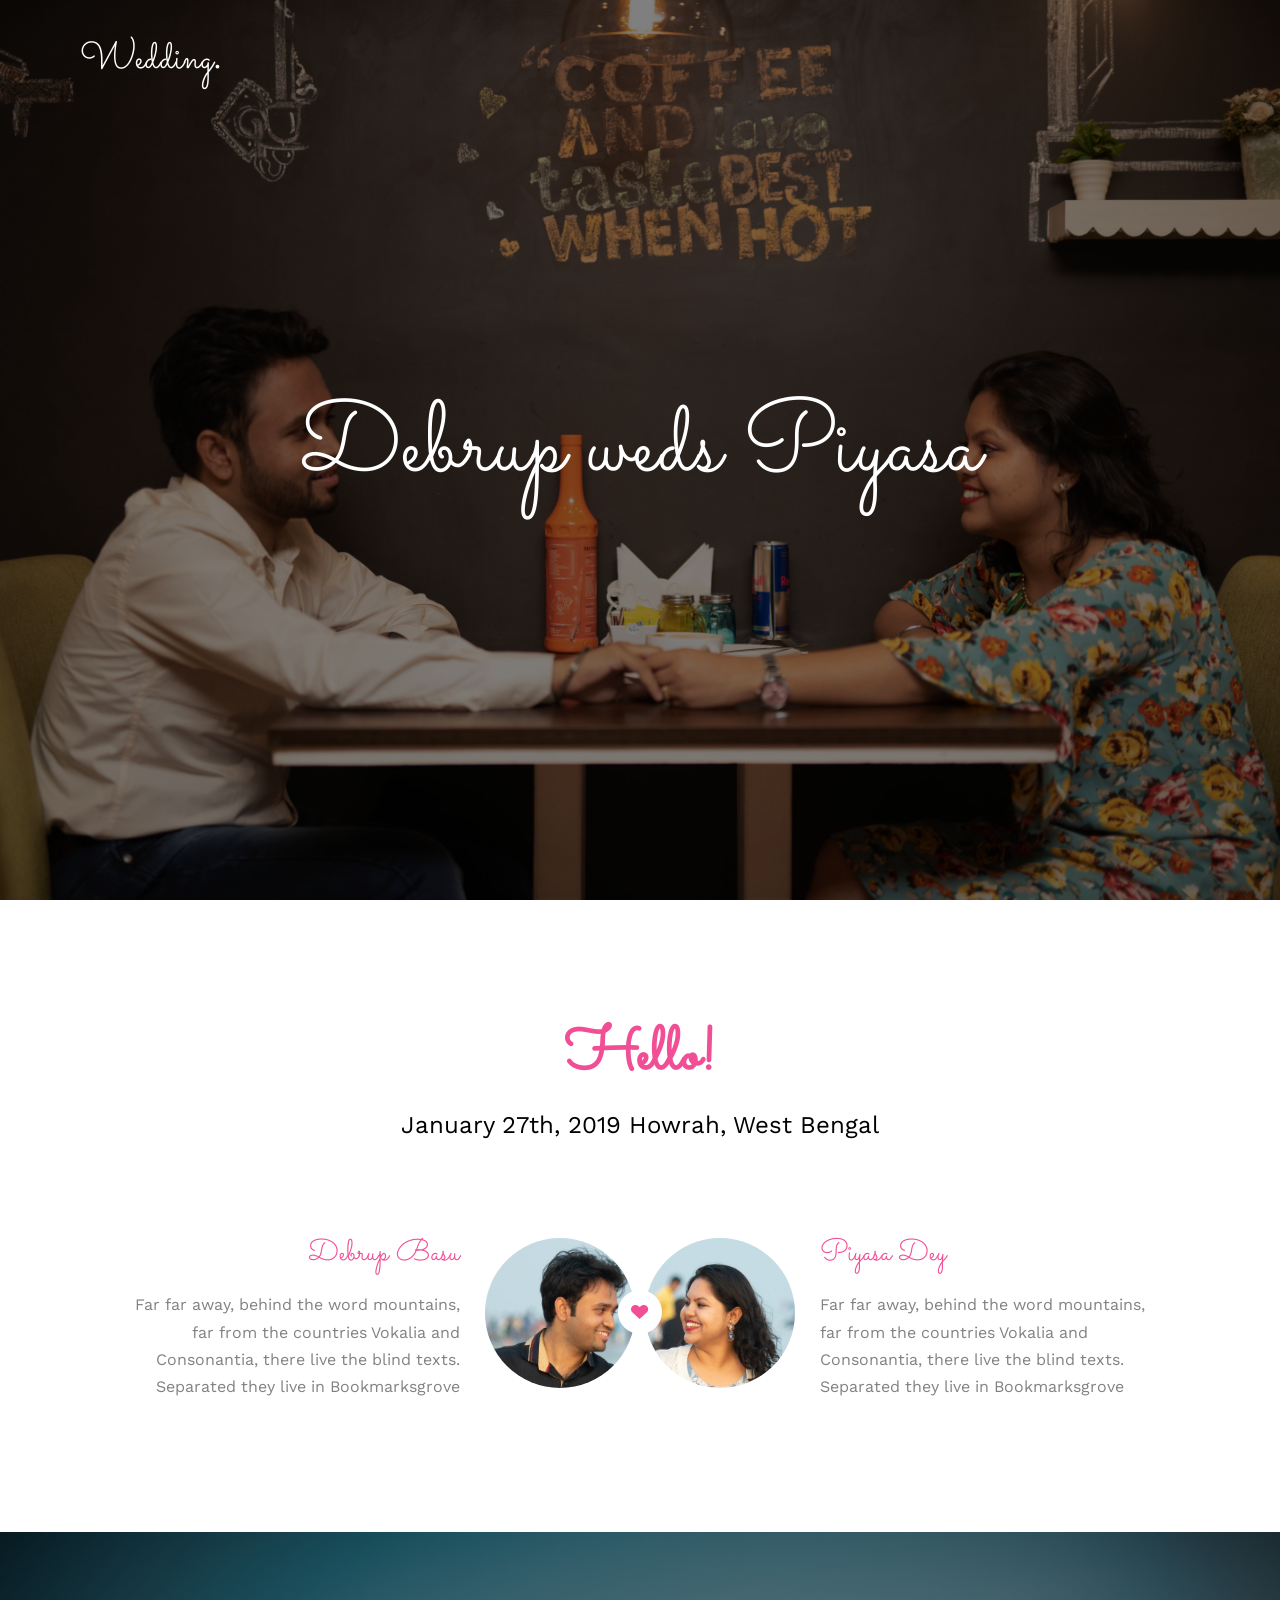
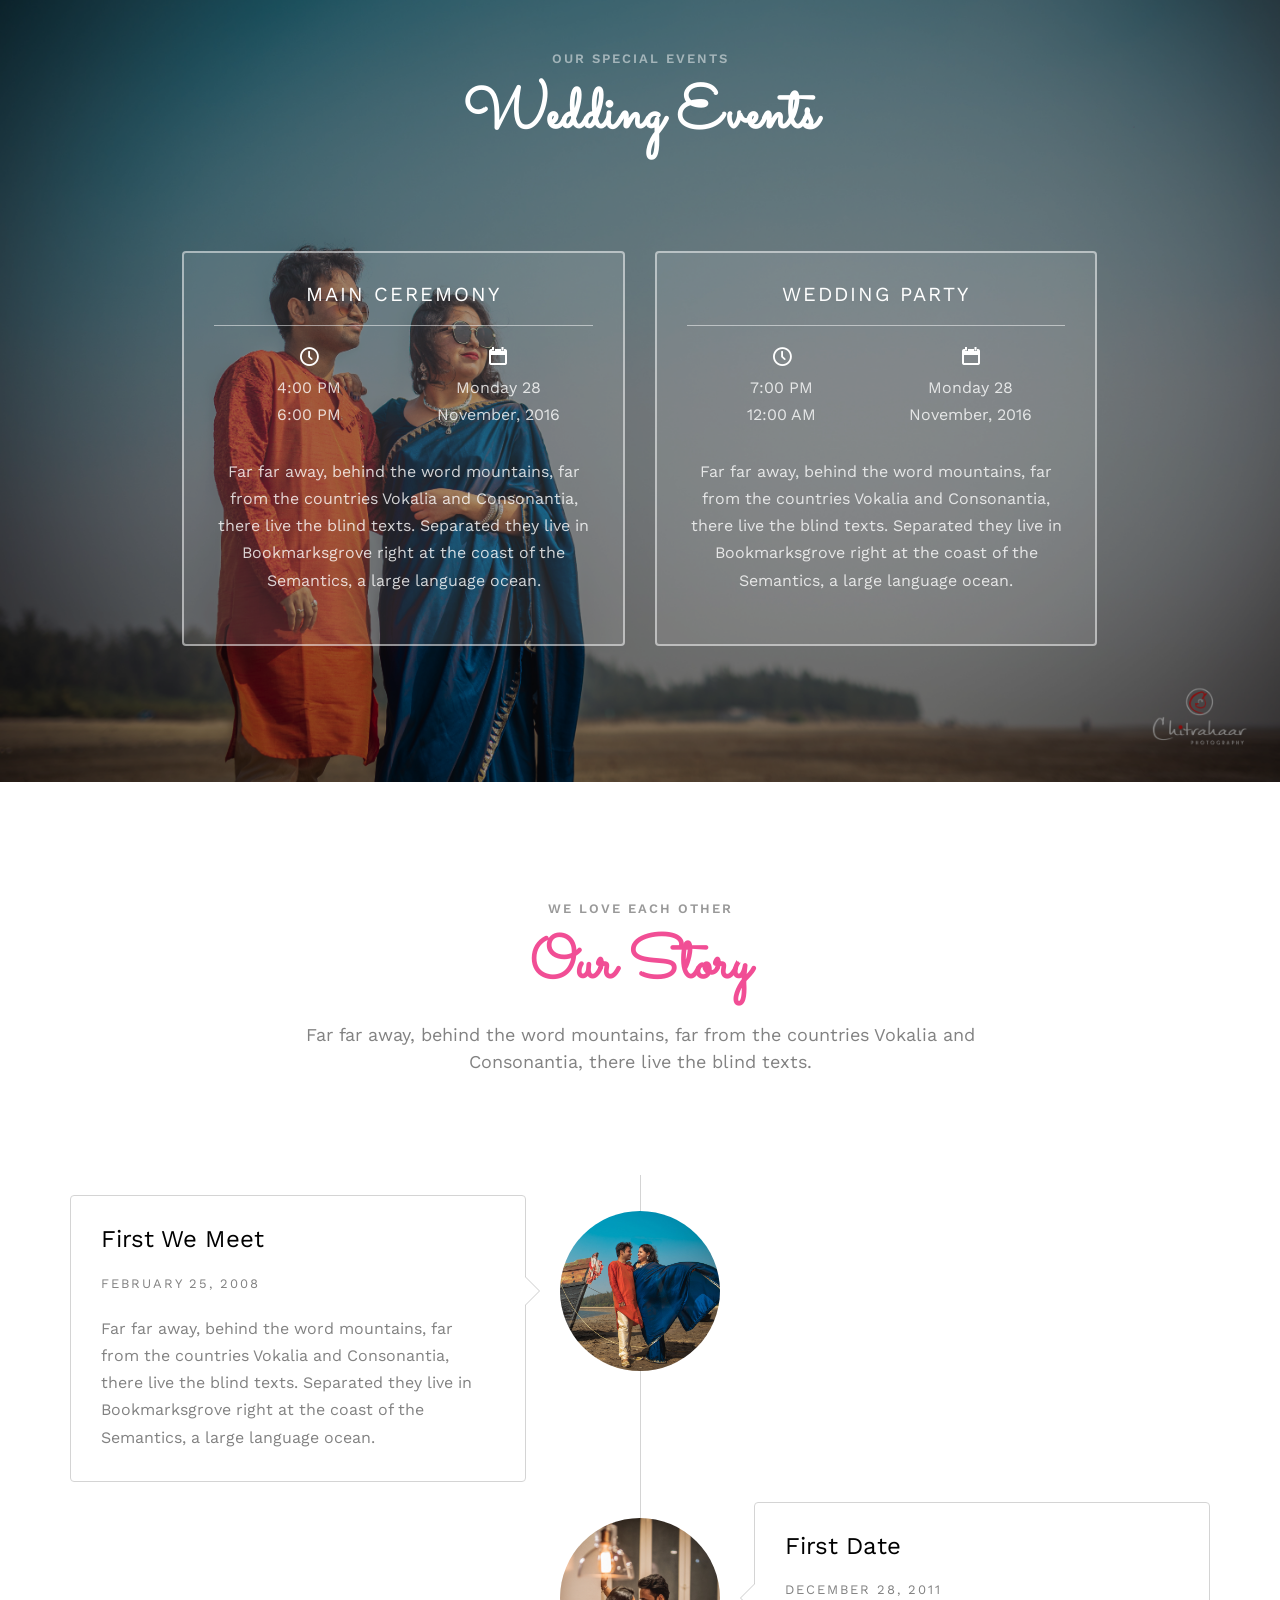
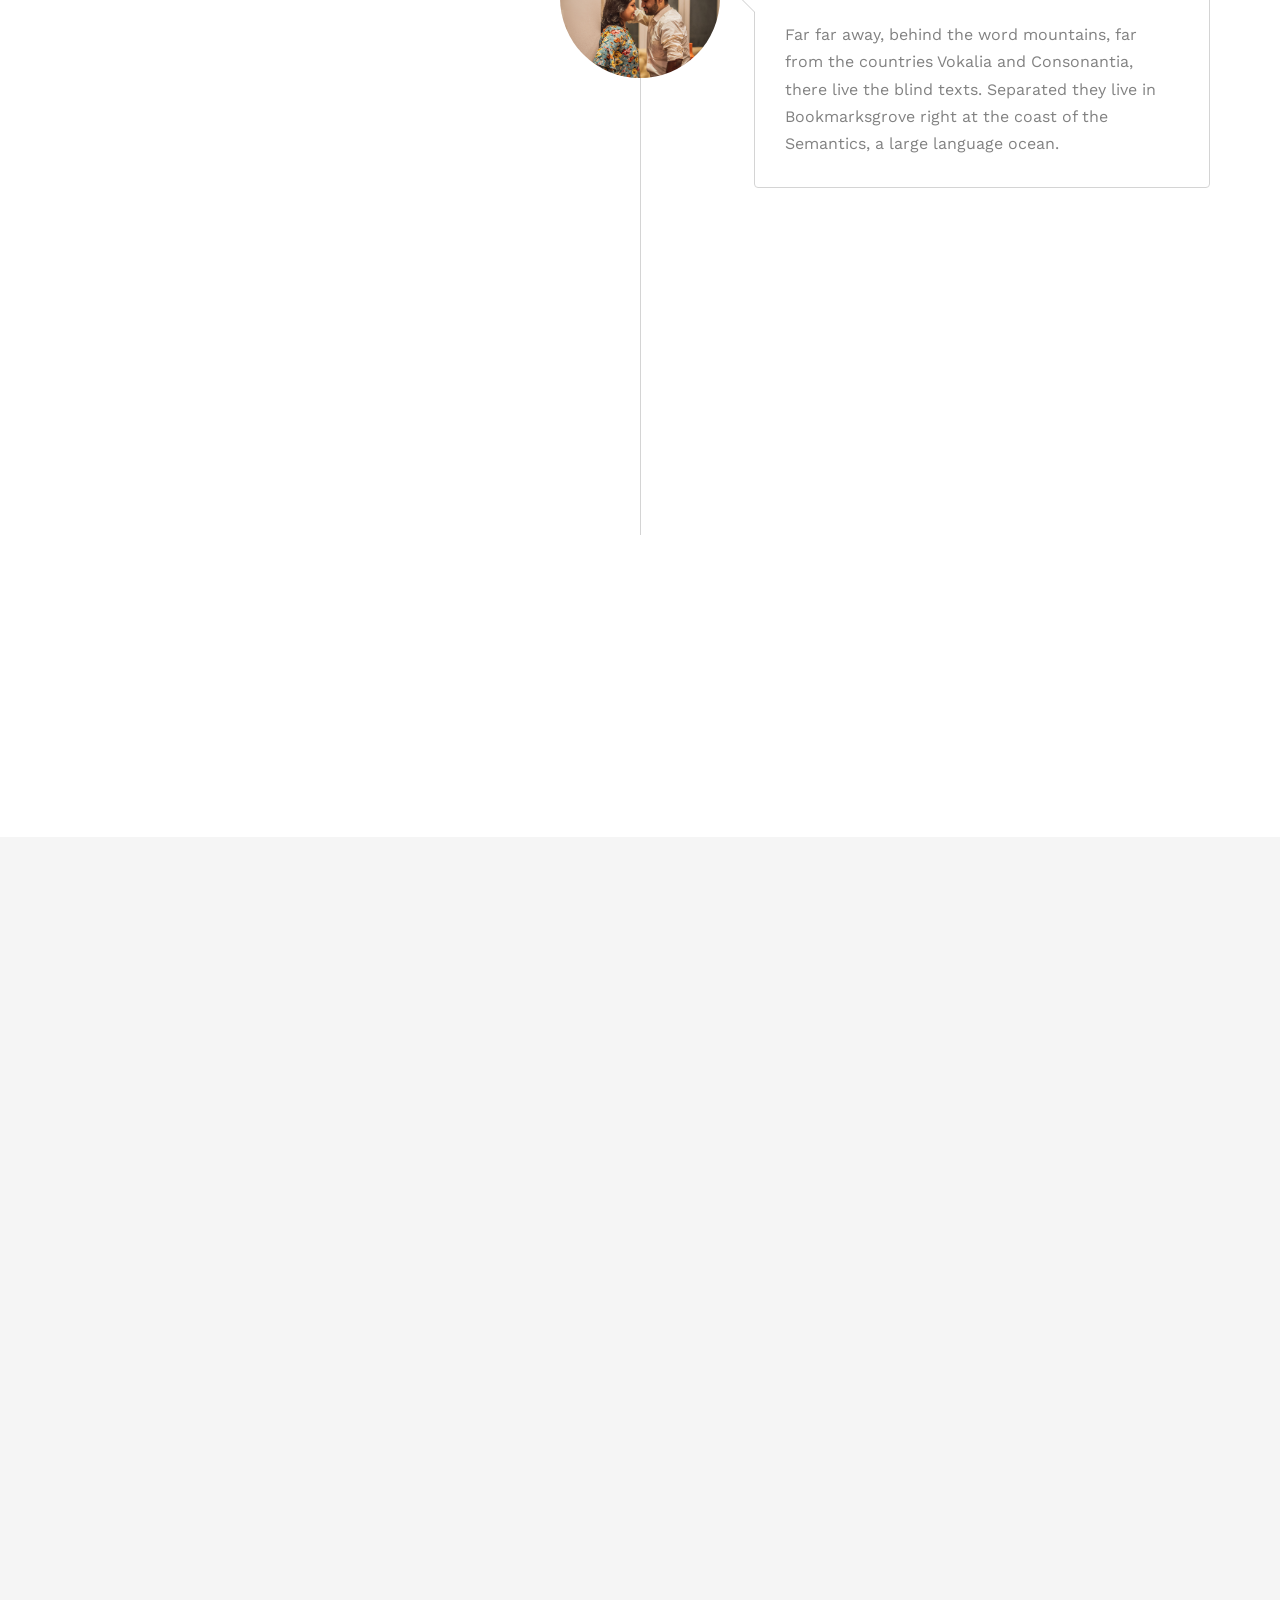
==== commit 9c4e849a: "Update index.html" ====
--- a/index.html
+++ b/index.html
@@ -100,7 +100,7 @@
 					<div class="display-t">
 						<div class="display-tc animate-box" data-animate-effect="fadeIn">
 							<h1>Debrup weds Piyasa</h1>
-							<p><a href="#" class="btn btn-default btn-sm">Show More</a></p>
+							<!-- <p><a href="#" class="btn btn-default btn-sm">Show More</a></p> -->
 						</div>
 					</div>
 				</div>
--- a/css/style.css
+++ b/css/style.css
@@ -317,7 +317,8 @@
 }
 @media screen and (max-width: 768px) {
   .fh5co-cover {
-    height: 600px;
+    background-position: 50% 50% !important;
+    height: 400px;
   }
 }
 .fh5co-cover .display-t,
@@ -416,6 +417,9 @@
   #fh5co-counter .event-wrap,
   #fh5co-event .event-wrap {
     margin-bottom: 10px;
+  }
+  #fh5co-event{
+    background-position: 24% 43% !important;
   }
 }
 #fh5co-counter .event-wrap h3,
@@ -1042,7 +1046,7 @@
 .heart i {
   font-size: 20px;
   background: #fff;
-  padding: 20px;
+  padding: 12px;
   color: #F14E95;
   -webkit-border-radius: 50%;
   -moz-border-radius: 50%;
@@ -1842,5 +1846,5 @@
 
 /*# sourceMappingURL=style.css.map */
 .remove{
-display:none;
-}
+  display: none;
+}
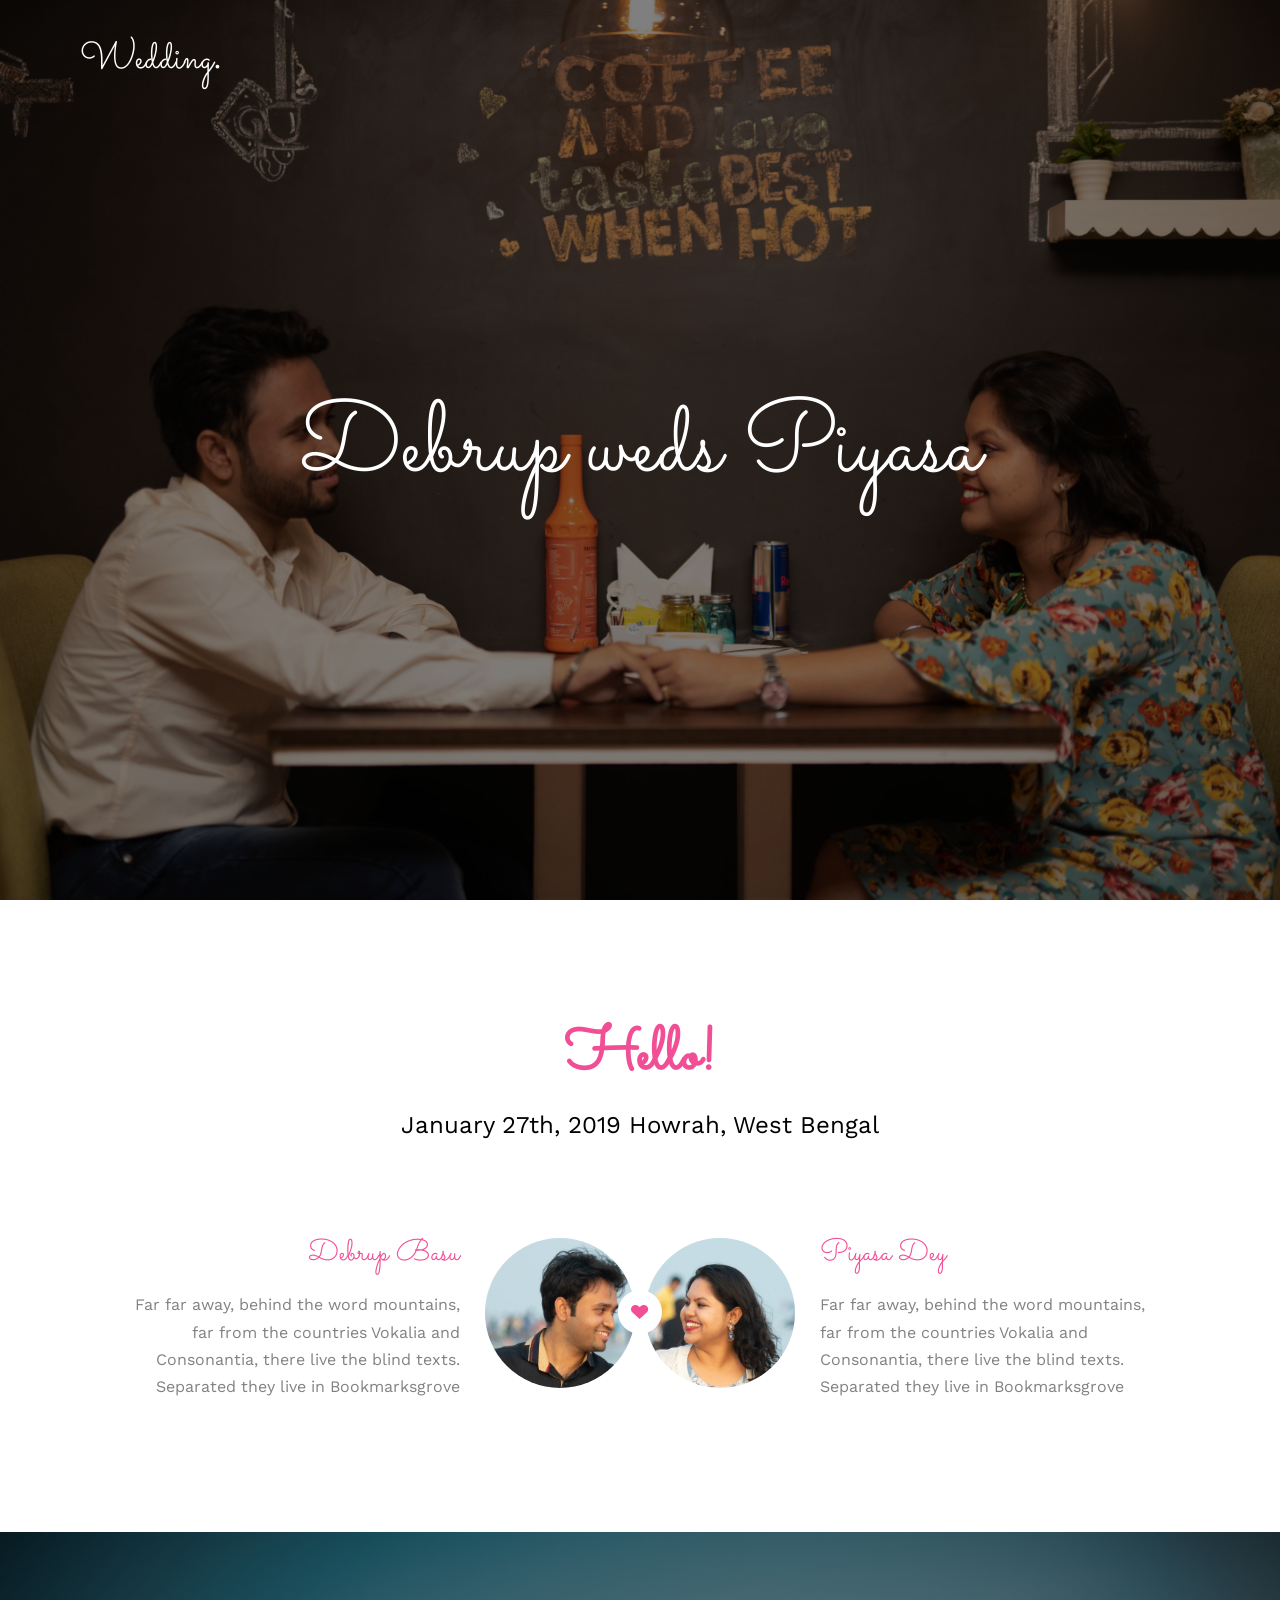
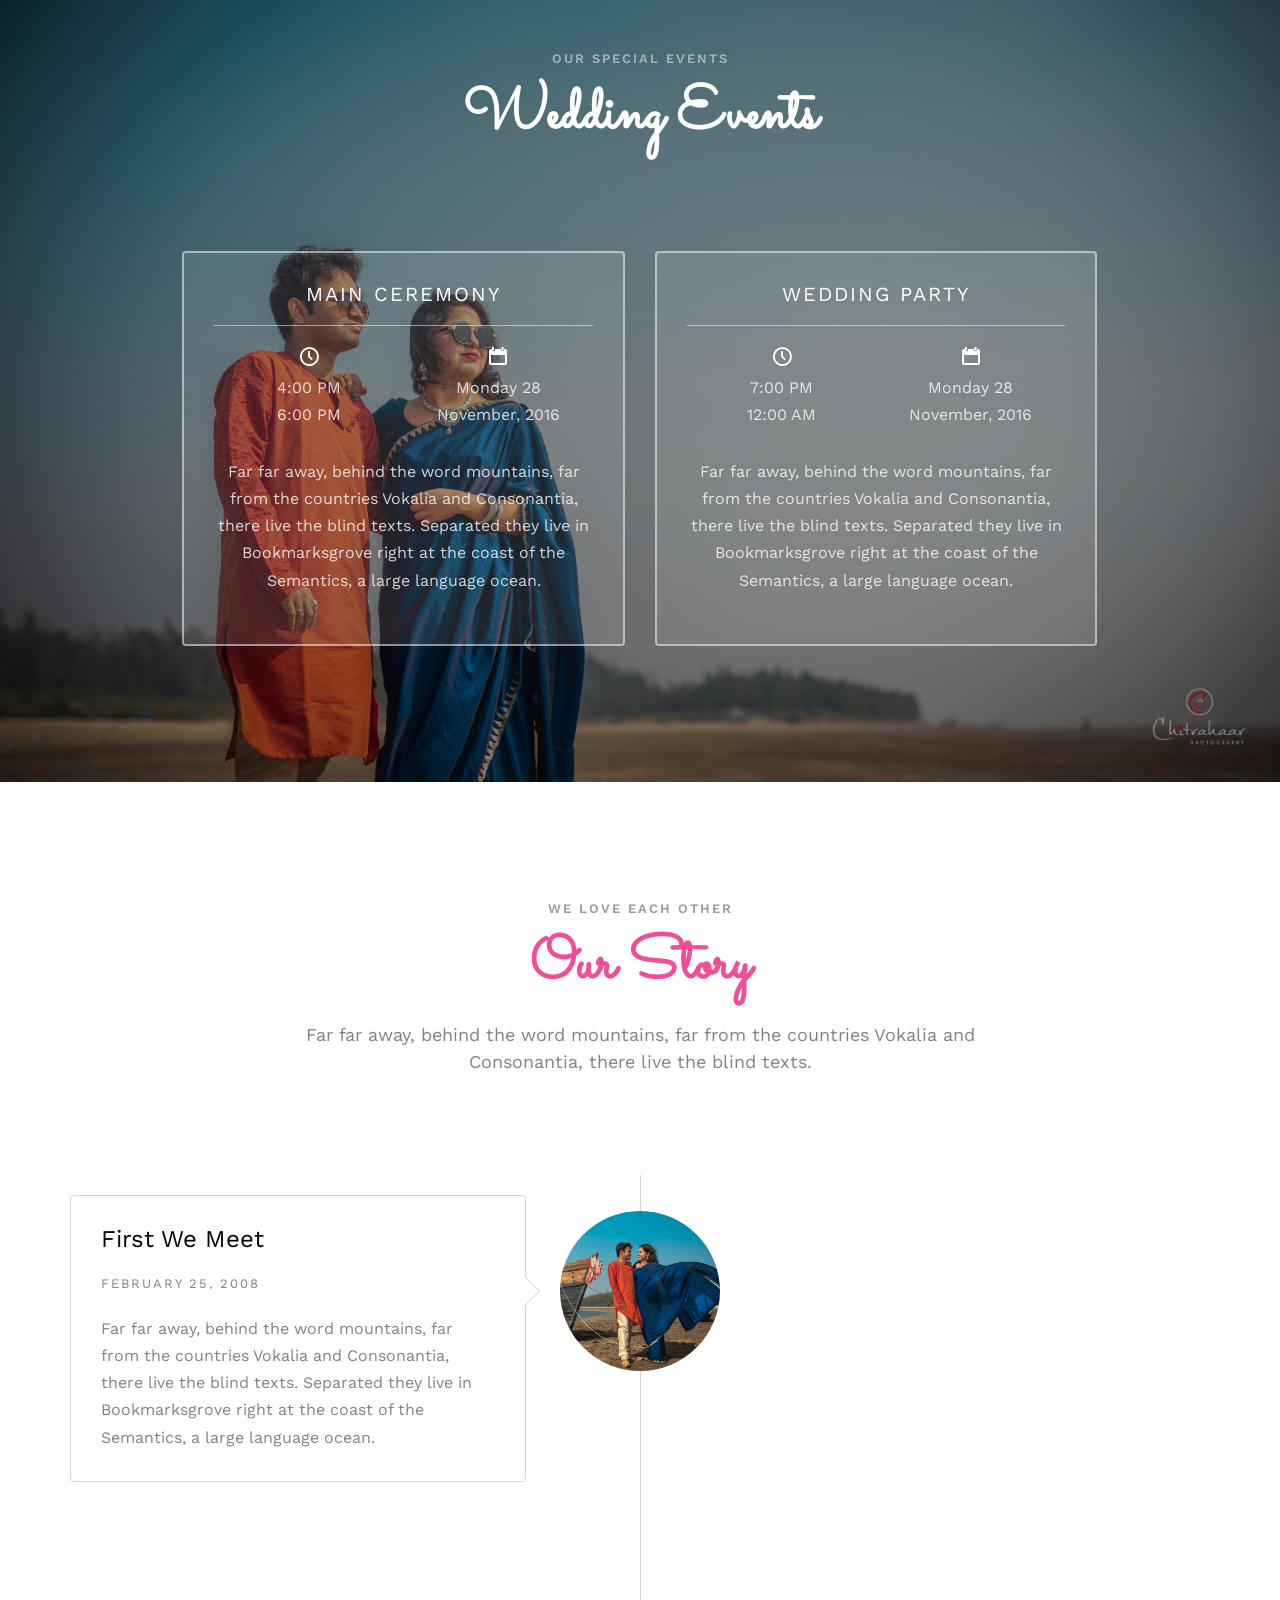
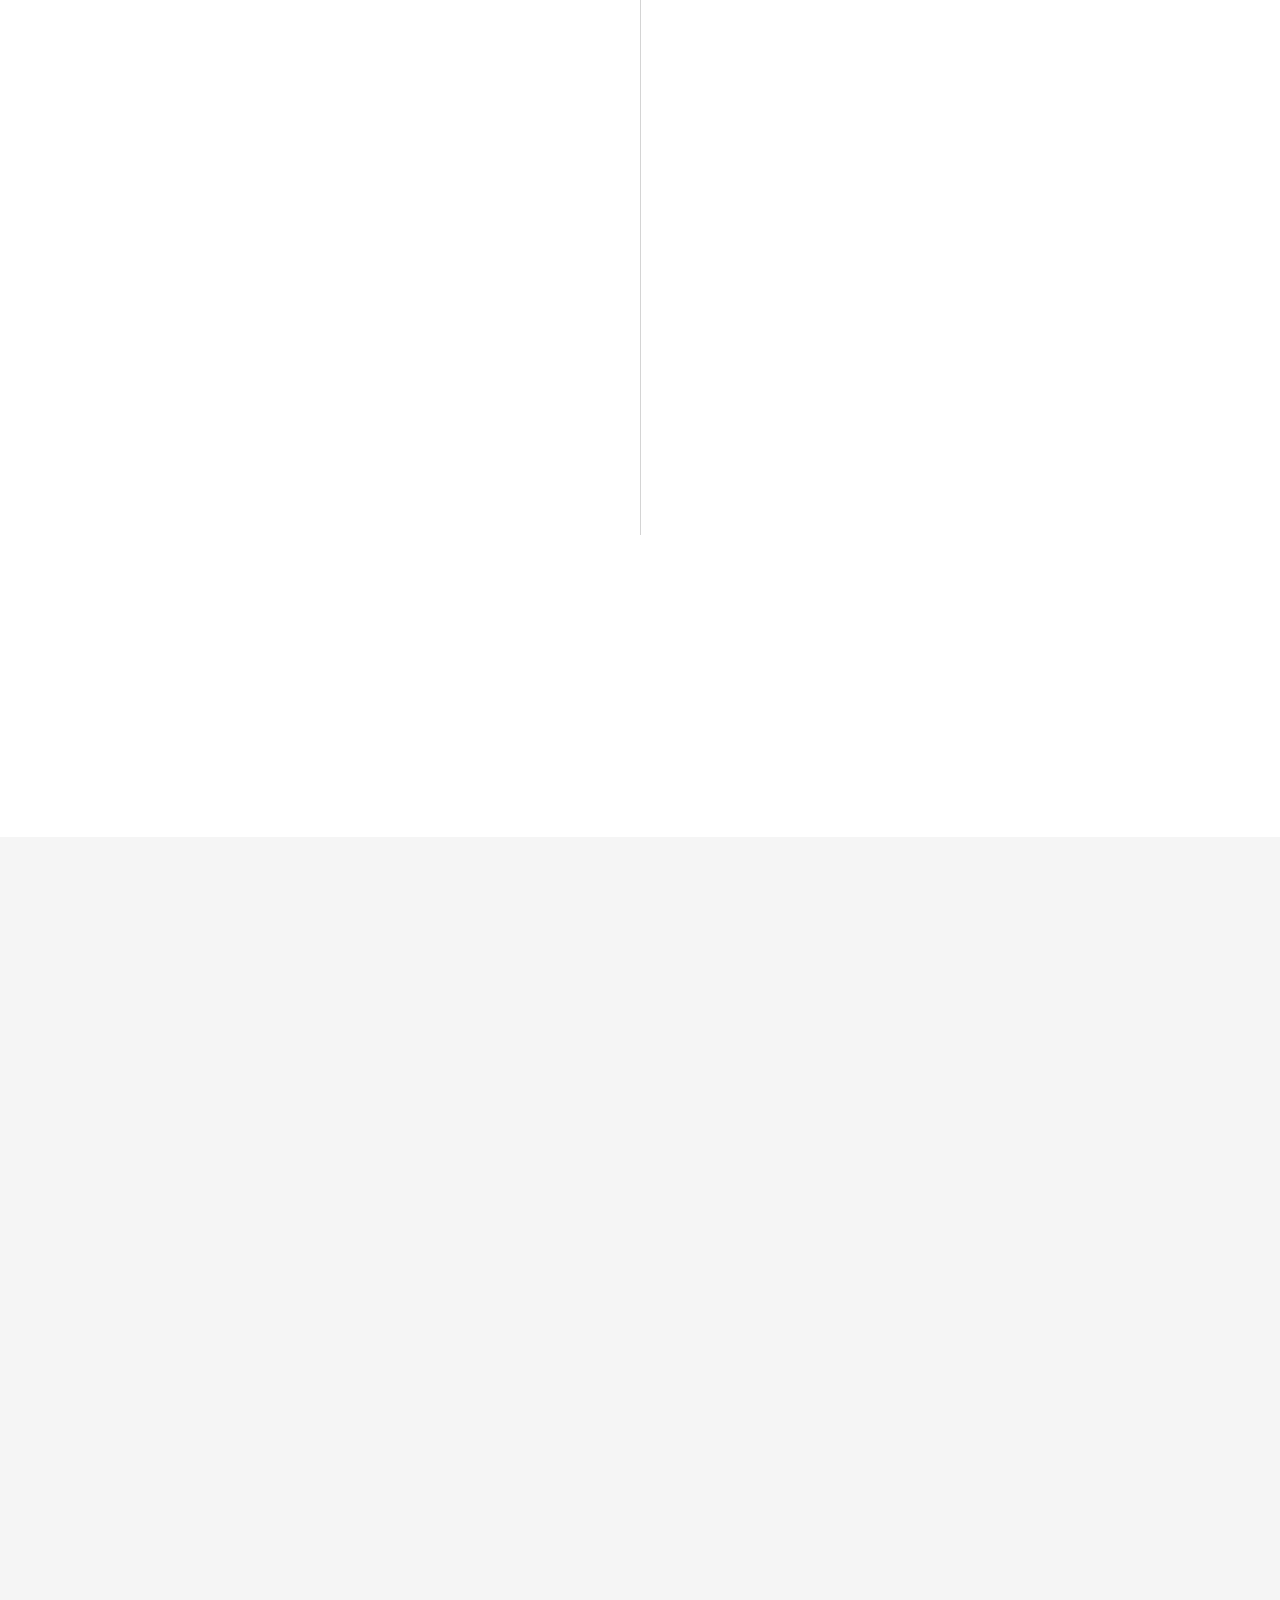
==== commit 53a8eaf2: "gallery addition" ====
--- a/index.html
+++ b/index.html
@@ -264,10 +264,10 @@
 					<ul id="fh5co-gallery-list">
 
 						<li class="one-third animate-box" data-animate-effect="fadeIn" style="background-image: url(images/gallery-1.jpg); ">
-						<a href="images/gallery-1.jpg">
+						<a href="gallery.html">
 							<div class="case-studies-summary">
 								<span>14 Photos</span>
-								<h2>Two Glas of Coffe</h2>
+								<h2>Pre Wedding </h2>
 							</div>
 						</a>
 					</li>
@@ -316,7 +316,7 @@
 						</li>
 
 						<li class="one-third animate-box" data-animate-effect="fadeIn" style="background-image: url(images/gallery-7.jpg); ">
-							<a href="#" class="color-4">
+							<a href="gallery.html" class="color-4">
 								<div class="case-studies-summary">
 									<span>35 Photos</span>
 									<h2>Two Glas of Juice</h2>
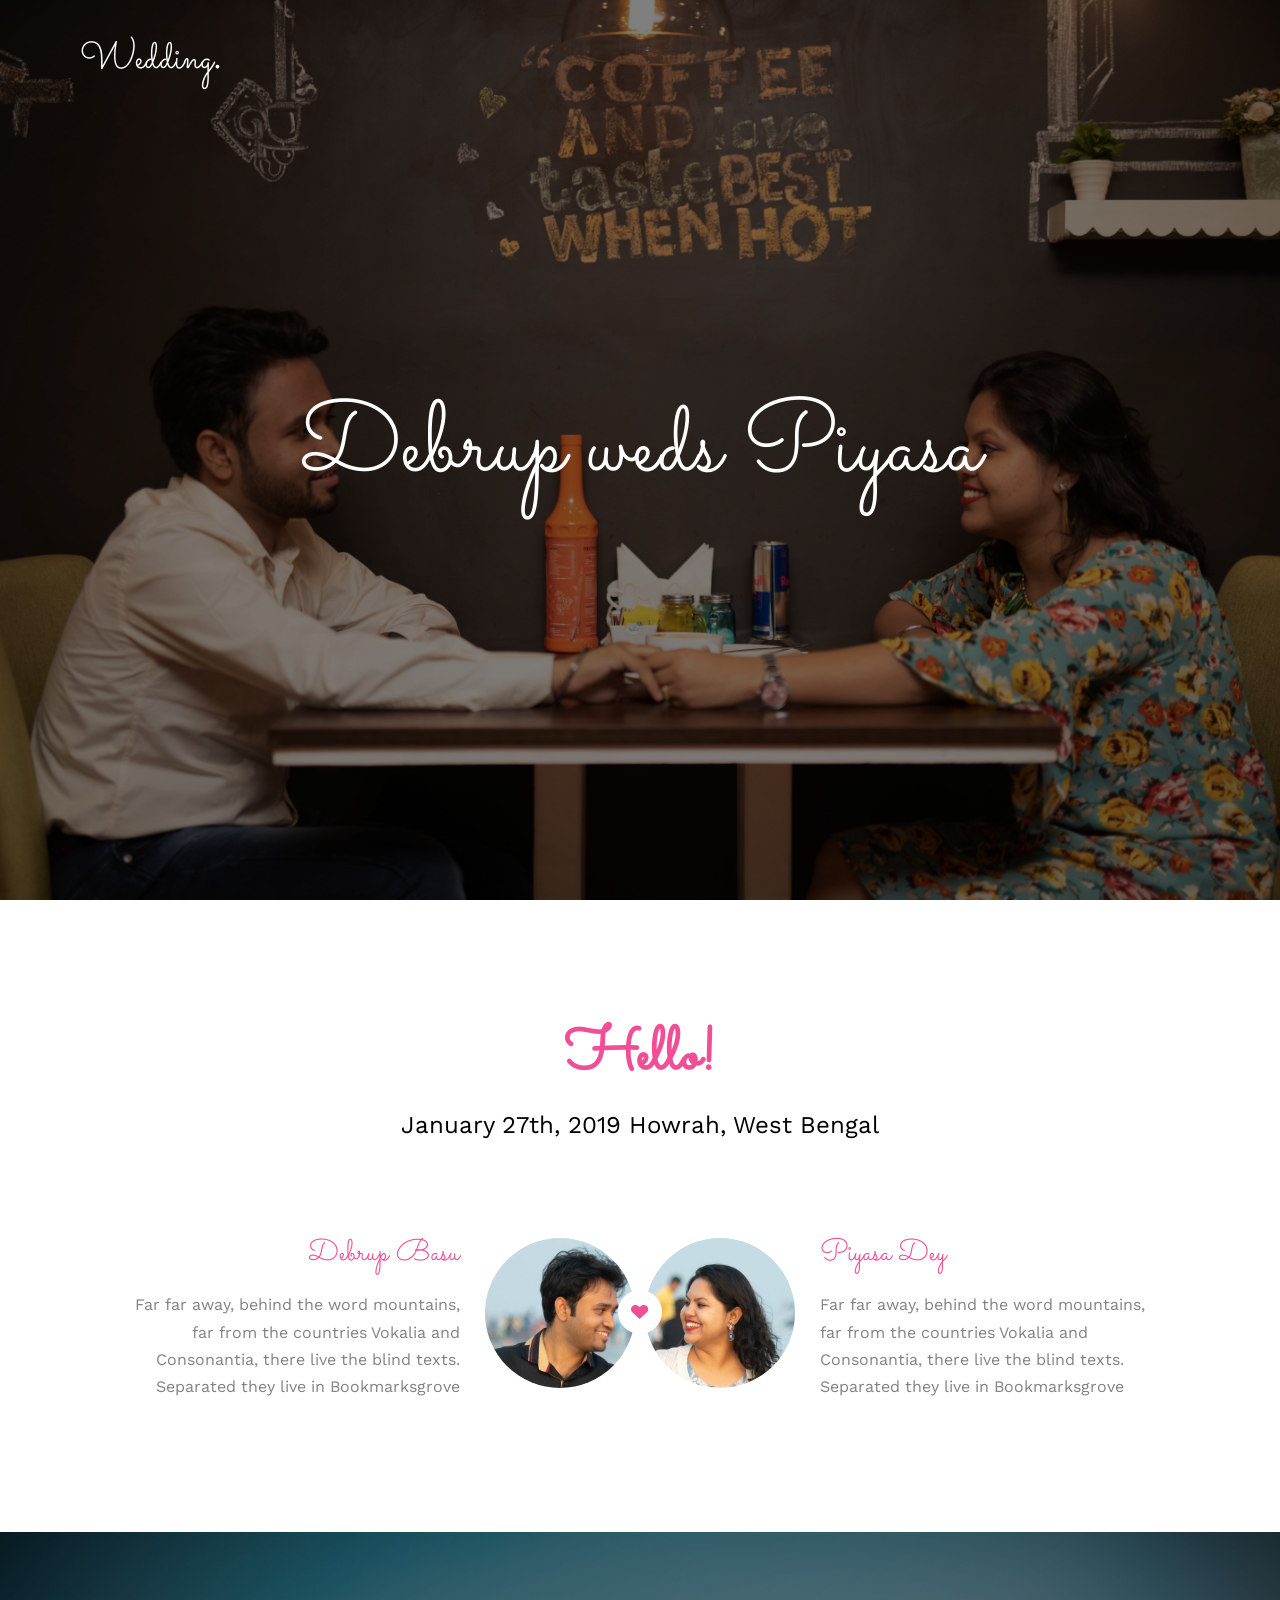
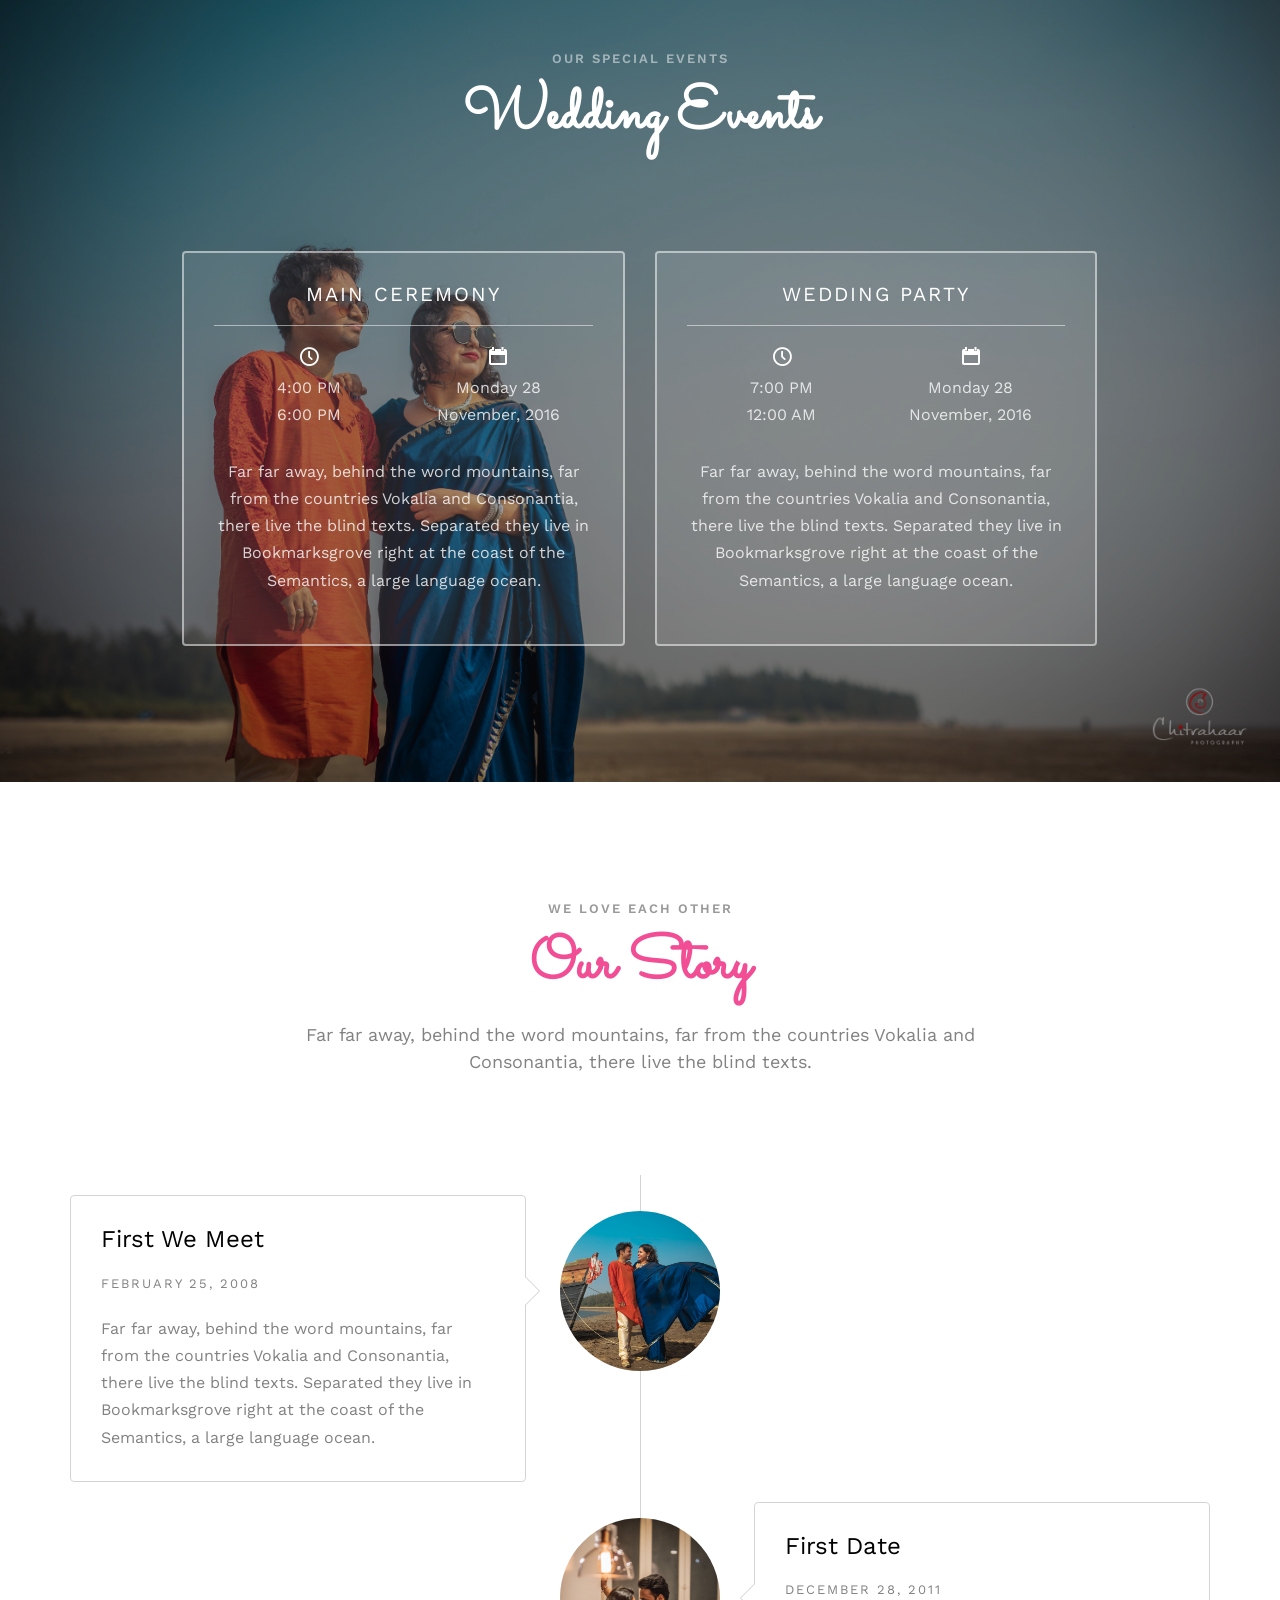
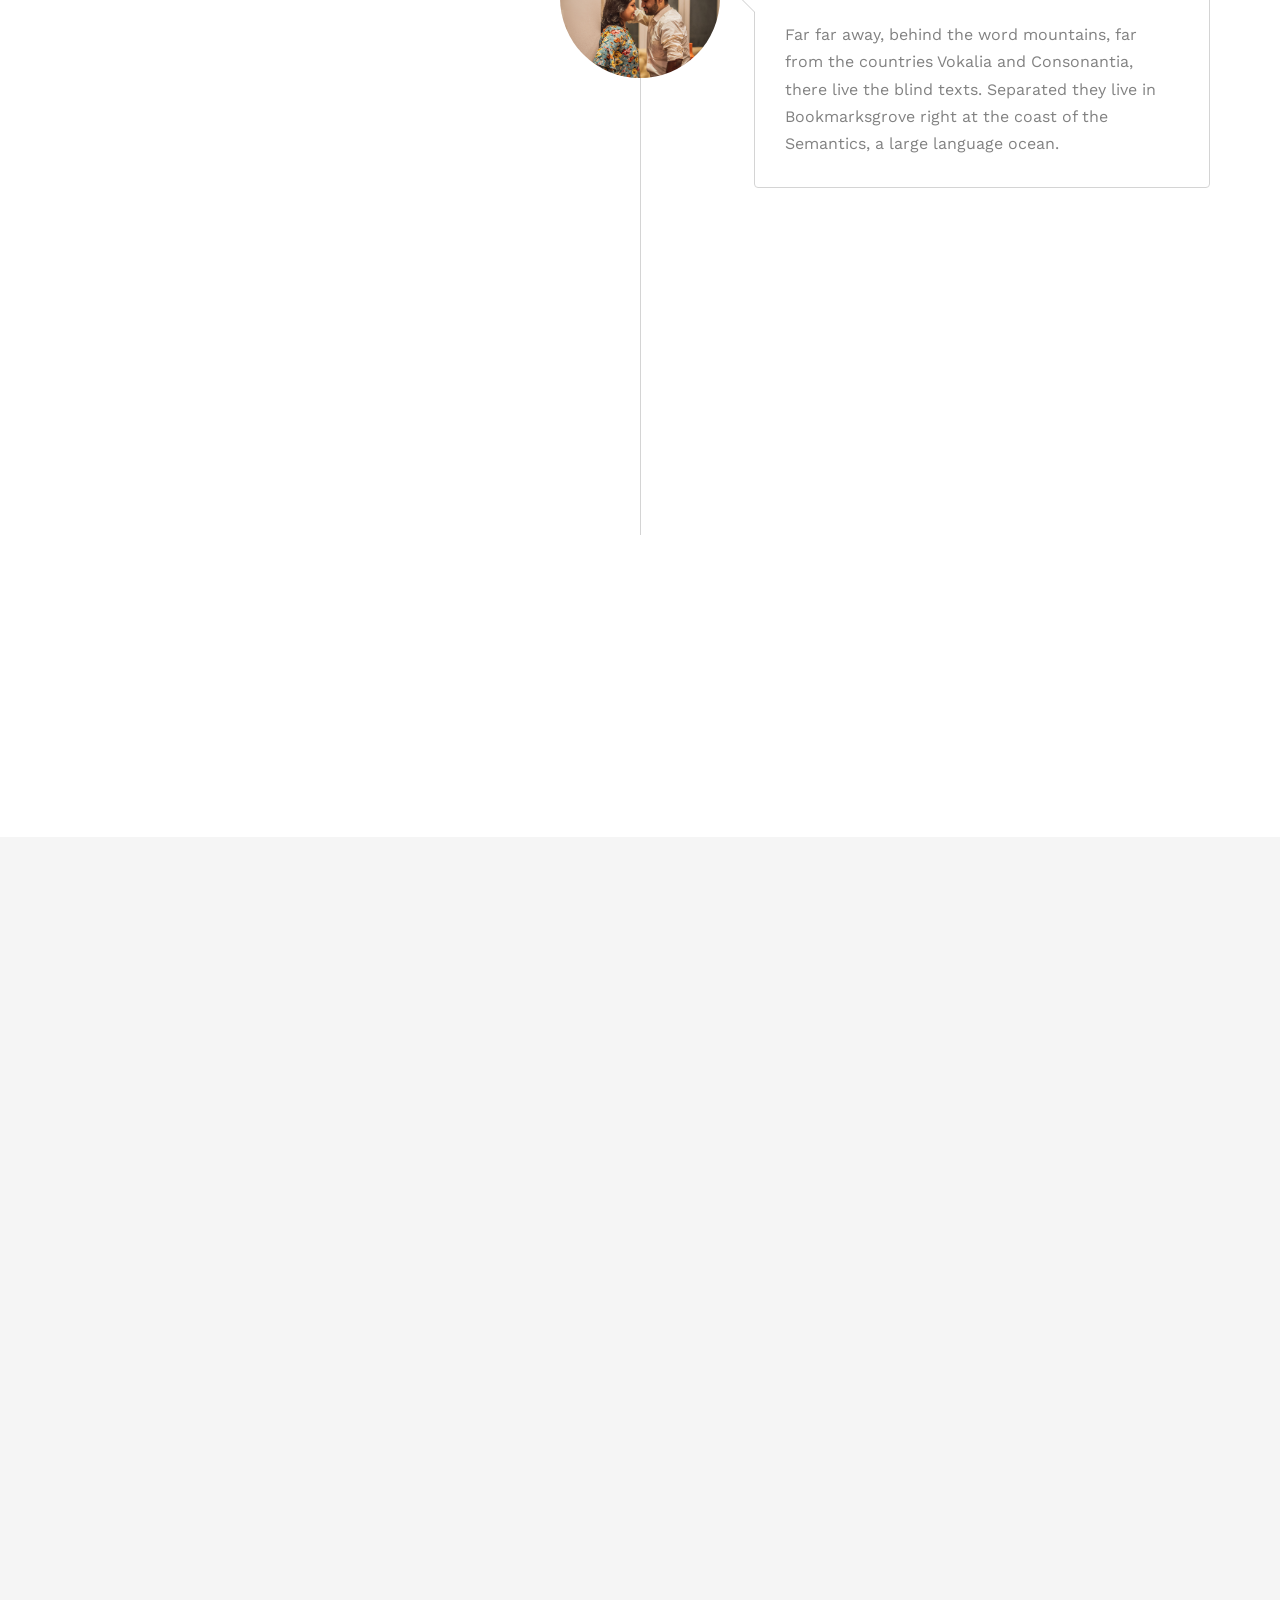
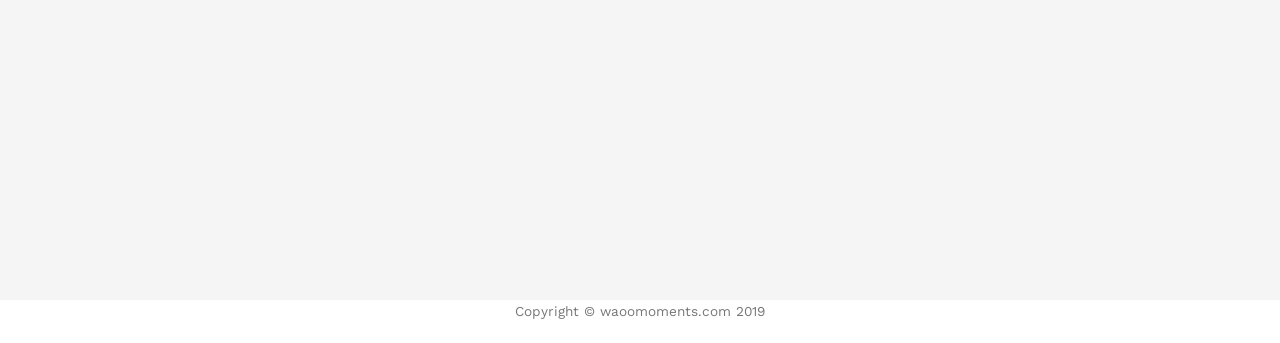
==== commit ad9f7306: "Update index.html" ====
--- a/index.html
+++ b/index.html
@@ -542,28 +542,29 @@
 		</div>
 	</div>
 
-	<footer id="fh5co-footer" role="contentinfo" class="remove">
-		<div class="container">
-
-			<div class="row copyright">
-				<div class="col-md-12 text-center">
-					<p>
-						<small class="block">&copy; 2016 Free HTML5. All Rights Reserved.</small>
-						<small class="block">Designed by <a href="#" target="_blank">myportfolio.com</a> </small>
-					</p>
-					<p>
-						<ul class="fh5co-social-icons">
-							<li><a href="#"><i class="icon-twitter"></i></a></li>
-							<li><a href="#"><i class="icon-facebook"></i></a></li>
-							<li><a href="#"><i class="icon-linkedin"></i></a></li>
-							<li><a href="#"><i class="icon-dribbble"></i></a></li>
-						</ul>
-					</p>
-				</div>
-			</div>
-
-		</div>
-	</footer>
+	<!-- Footer -->
+	    <footer class="footer text-center">
+	      <div class="container">
+		<!-- <ul class="list-inline mb-5">
+		  <li class="list-inline-item">
+		    <a class="social-link rounded-circle text-white mr-3" href="#">
+		      <i class="icon-social-facebook"></i>
+		    </a>
+		  </li>
+		  <li class="list-inline-item">
+		    <a class="social-link rounded-circle text-white mr-3" href="#">
+		      <i class="icon-social-twitter"></i>
+		    </a>
+		  </li>
+		  <li class="list-inline-item">
+		    <a class="social-link rounded-circle text-white" href="#">
+		      <i class="icon-social-instagram"></i>
+		    </a>
+		  </li>
+		</ul> -->
+		<p class="text-muted small mb-0">Copyright &copy; waoomoments.com 2019</p>
+	      </div>
+	    </footer>
 	</div>
 
 	<div class="gototop js-top">
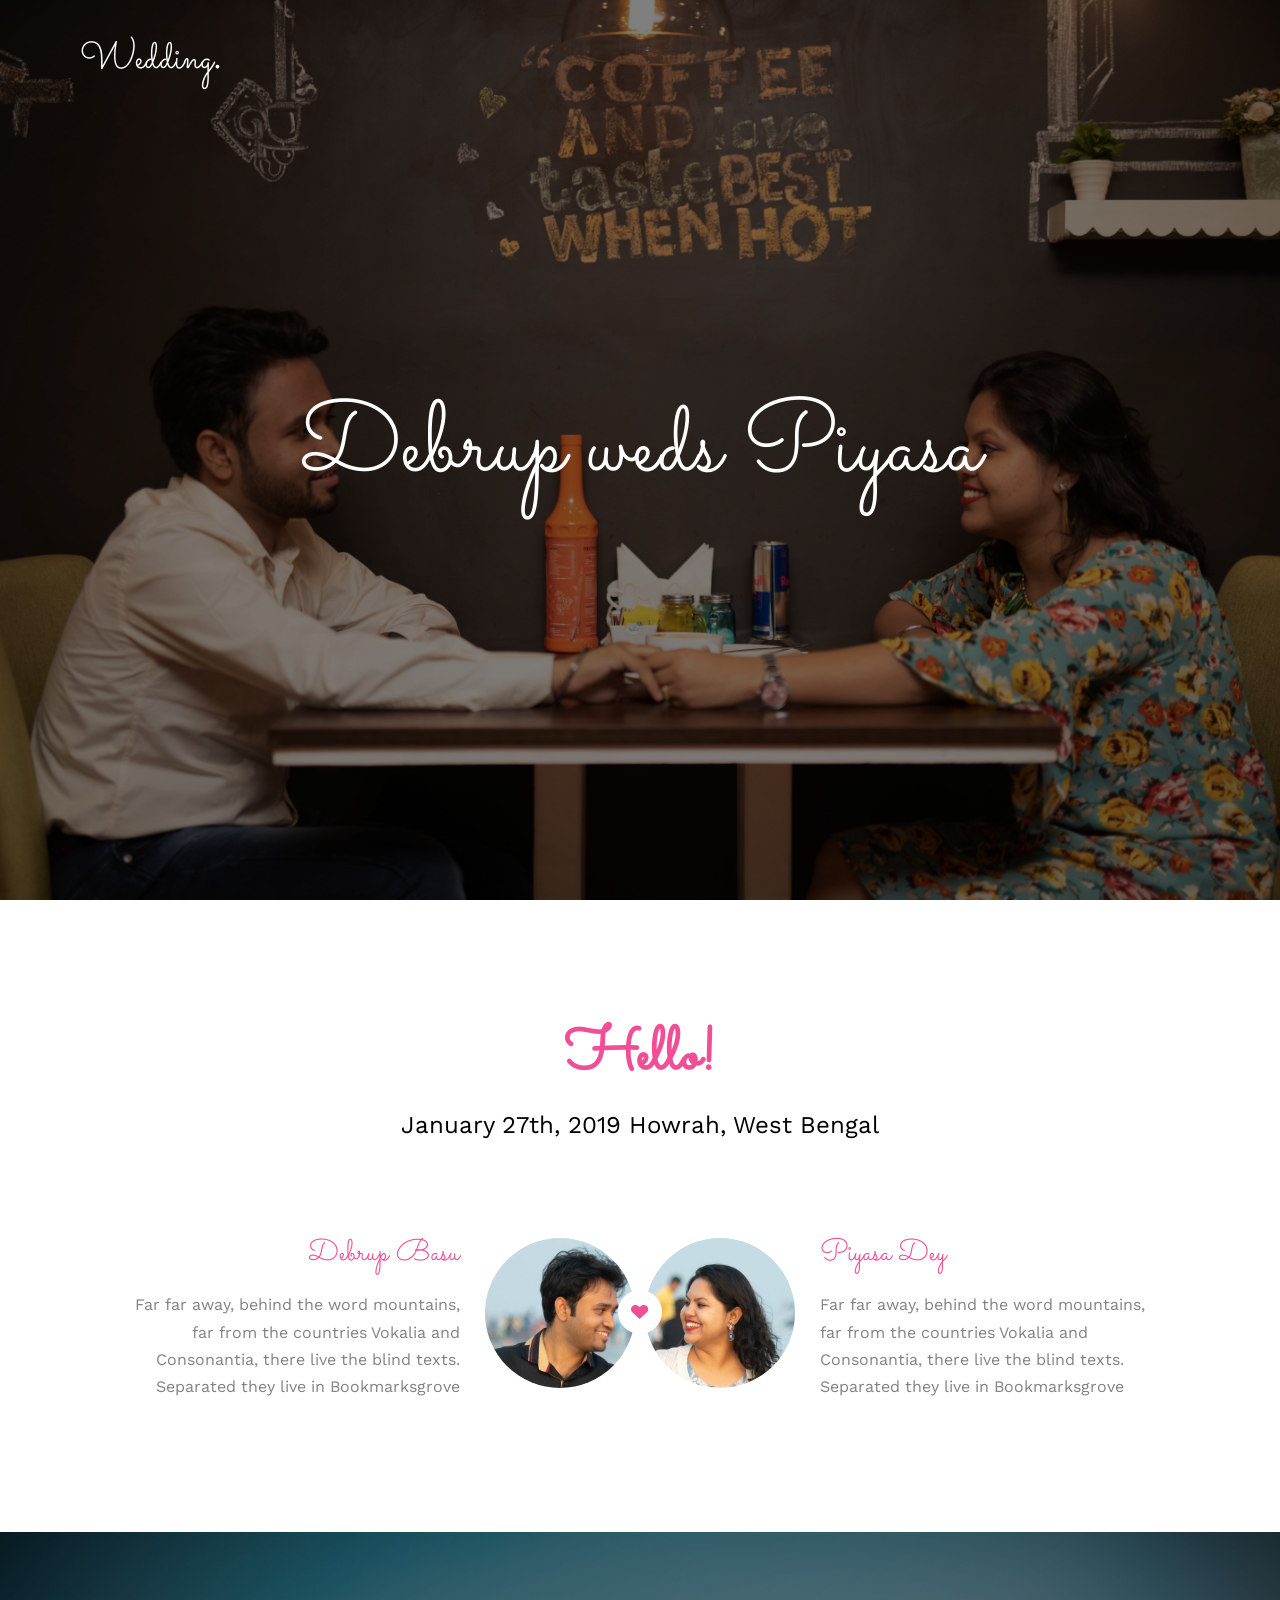
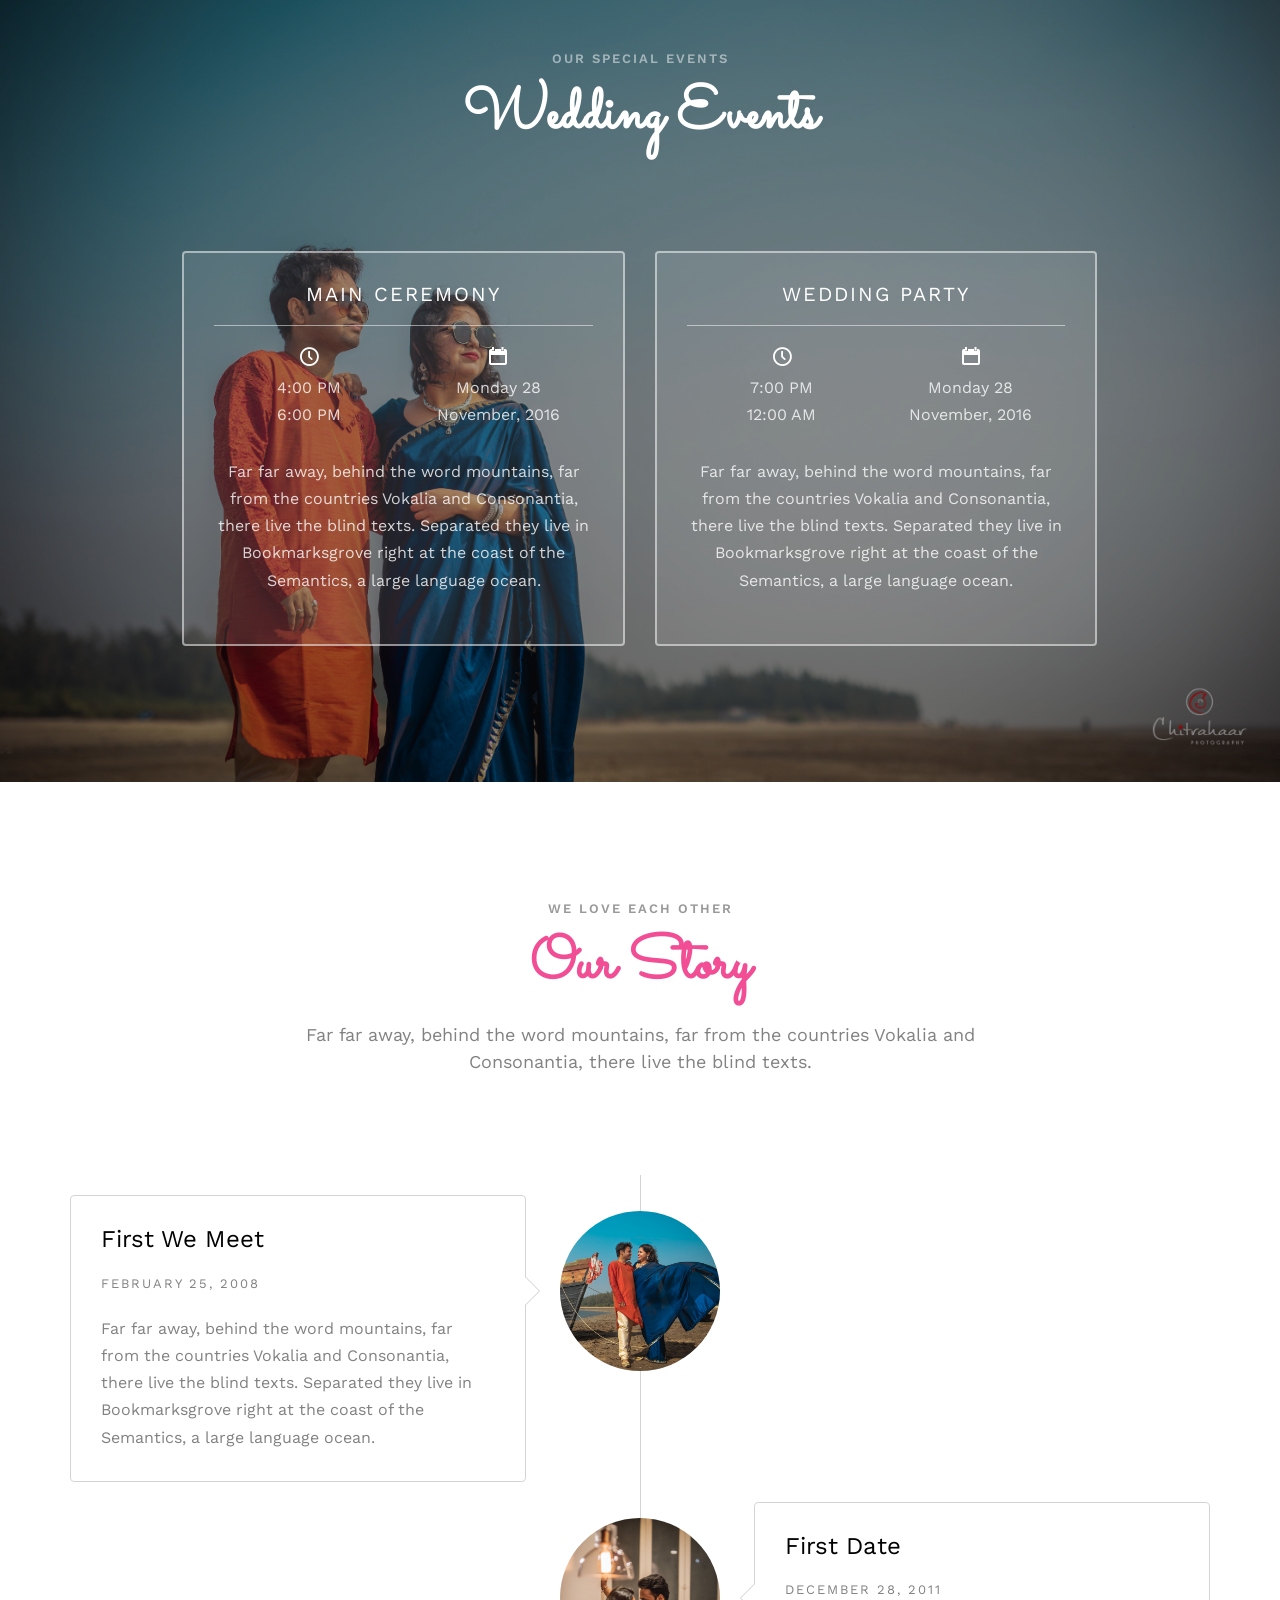
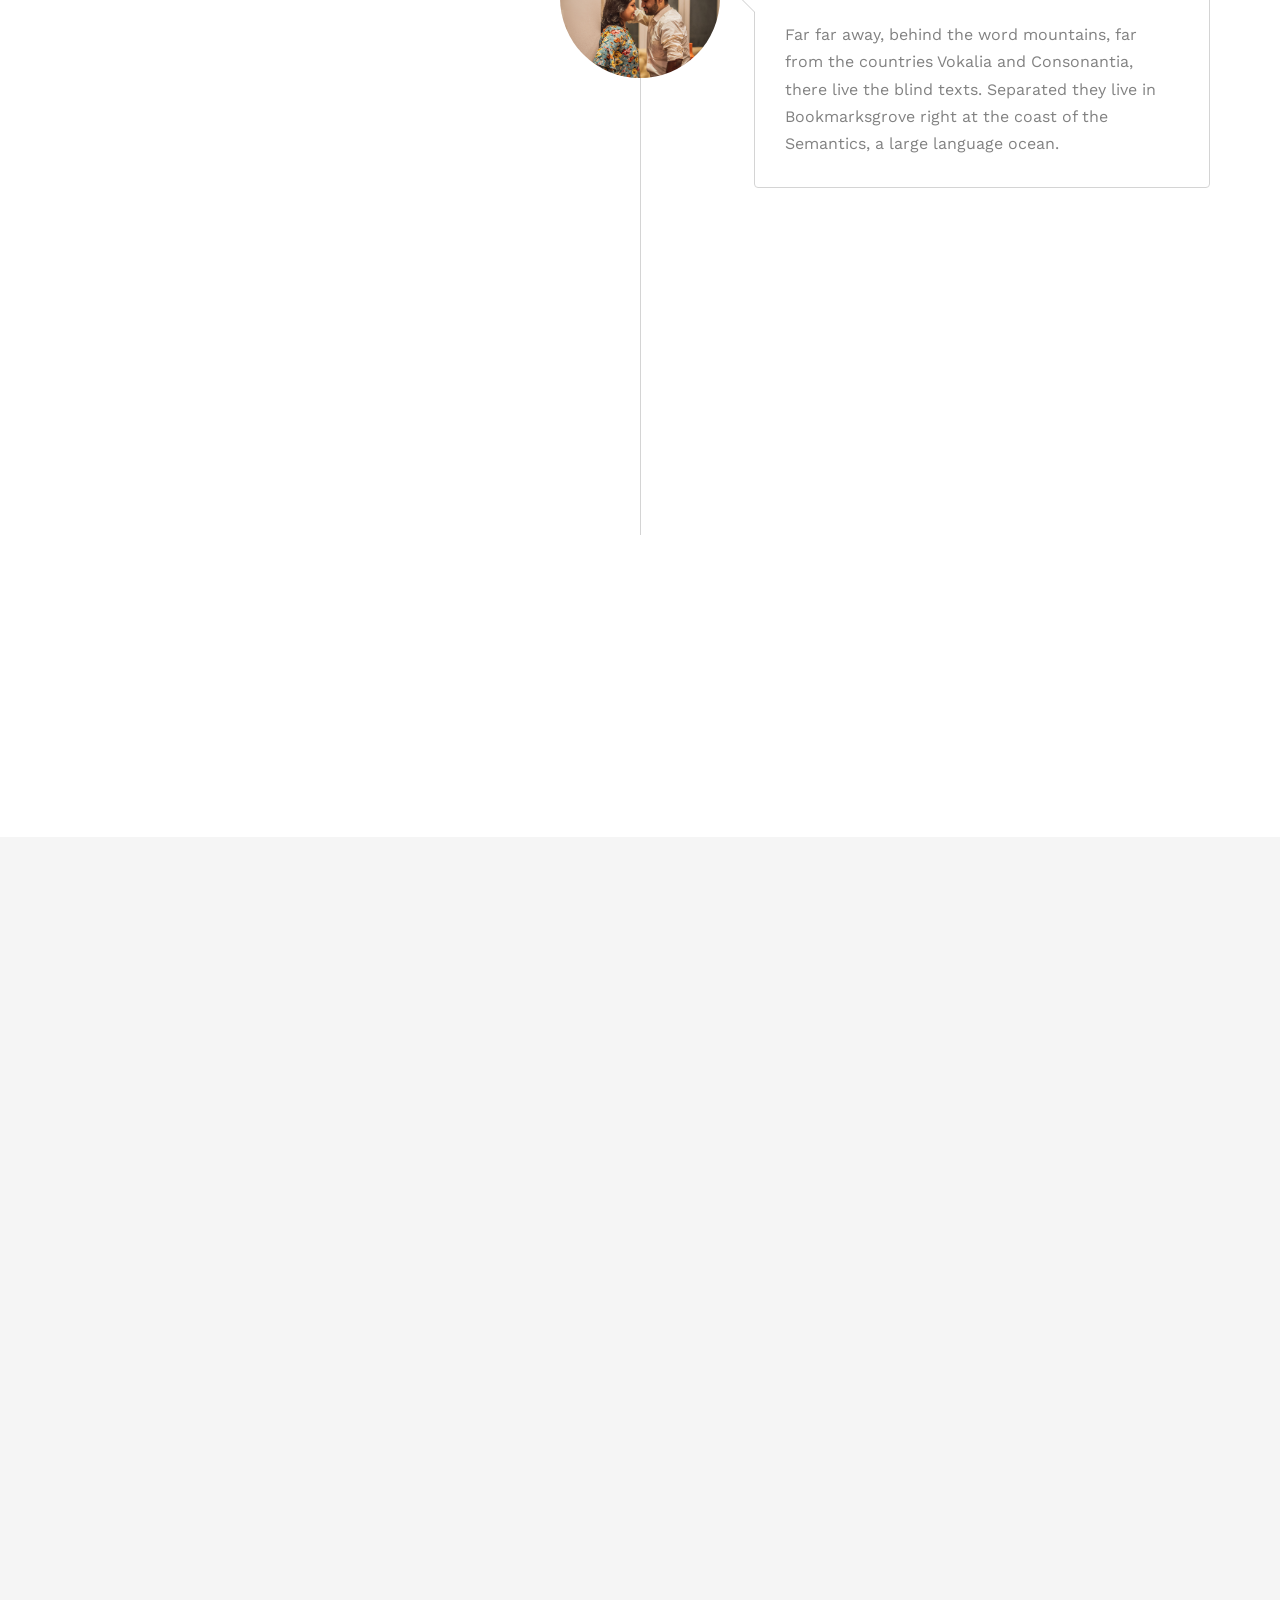
==== commit 1774c7a0: "adding style" ====
--- a/index.html
+++ b/index.html
@@ -264,10 +264,10 @@
 					<ul id="fh5co-gallery-list">
 
 						<li class="one-third animate-box" data-animate-effect="fadeIn" style="background-image: url(images/gallery-1.jpg); ">
-						<a href="gallery.html">
+						<a href="images/gallery-1.jpg">
 							<div class="case-studies-summary">
 								<span>14 Photos</span>
-								<h2>Pre Wedding </h2>
+								<h2>Two Glas of Coffe</h2>
 							</div>
 						</a>
 					</li>
@@ -316,7 +316,7 @@
 						</li>
 
 						<li class="one-third animate-box" data-animate-effect="fadeIn" style="background-image: url(images/gallery-7.jpg); ">
-							<a href="gallery.html" class="color-4">
+							<a href="#" class="color-4">
 								<div class="case-studies-summary">
 									<span>35 Photos</span>
 									<h2>Two Glas of Juice</h2>
@@ -542,29 +542,28 @@
 		</div>
 	</div>
 
-	<!-- Footer -->
-	    <footer class="footer text-center">
-	      <div class="container">
-		<!-- <ul class="list-inline mb-5">
-		  <li class="list-inline-item">
-		    <a class="social-link rounded-circle text-white mr-3" href="#">
-		      <i class="icon-social-facebook"></i>
-		    </a>
-		  </li>
-		  <li class="list-inline-item">
-		    <a class="social-link rounded-circle text-white mr-3" href="#">
-		      <i class="icon-social-twitter"></i>
-		    </a>
-		  </li>
-		  <li class="list-inline-item">
-		    <a class="social-link rounded-circle text-white" href="#">
-		      <i class="icon-social-instagram"></i>
-		    </a>
-		  </li>
-		</ul> -->
-		<p class="text-muted small mb-0">Copyright &copy; waoomoments.com 2019</p>
-	      </div>
-	    </footer>
+	<footer id="fh5co-footer" role="contentinfo" class="remove">
+		<div class="container">
+
+			<div class="row copyright">
+				<div class="col-md-12 text-center">
+					<p>
+						<small class="block">&copy; 2016 Free HTML5. All Rights Reserved.</small>
+						<small class="block">Designed by <a href="#" target="_blank">myportfolio.com</a> </small>
+					</p>
+					<p>
+						<ul class="fh5co-social-icons">
+							<li><a href="#"><i class="icon-twitter"></i></a></li>
+							<li><a href="#"><i class="icon-facebook"></i></a></li>
+							<li><a href="#"><i class="icon-linkedin"></i></a></li>
+							<li><a href="#"><i class="icon-dribbble"></i></a></li>
+						</ul>
+					</p>
+				</div>
+			</div>
+
+		</div>
+	</footer>
 	</div>
 
 	<div class="gototop js-top">
--- a/css/style.css
+++ b/css/style.css
@@ -1847,4 +1847,4 @@
 /*# sourceMappingURL=style.css.map */
 .remove{
   display: none;
-}
+}
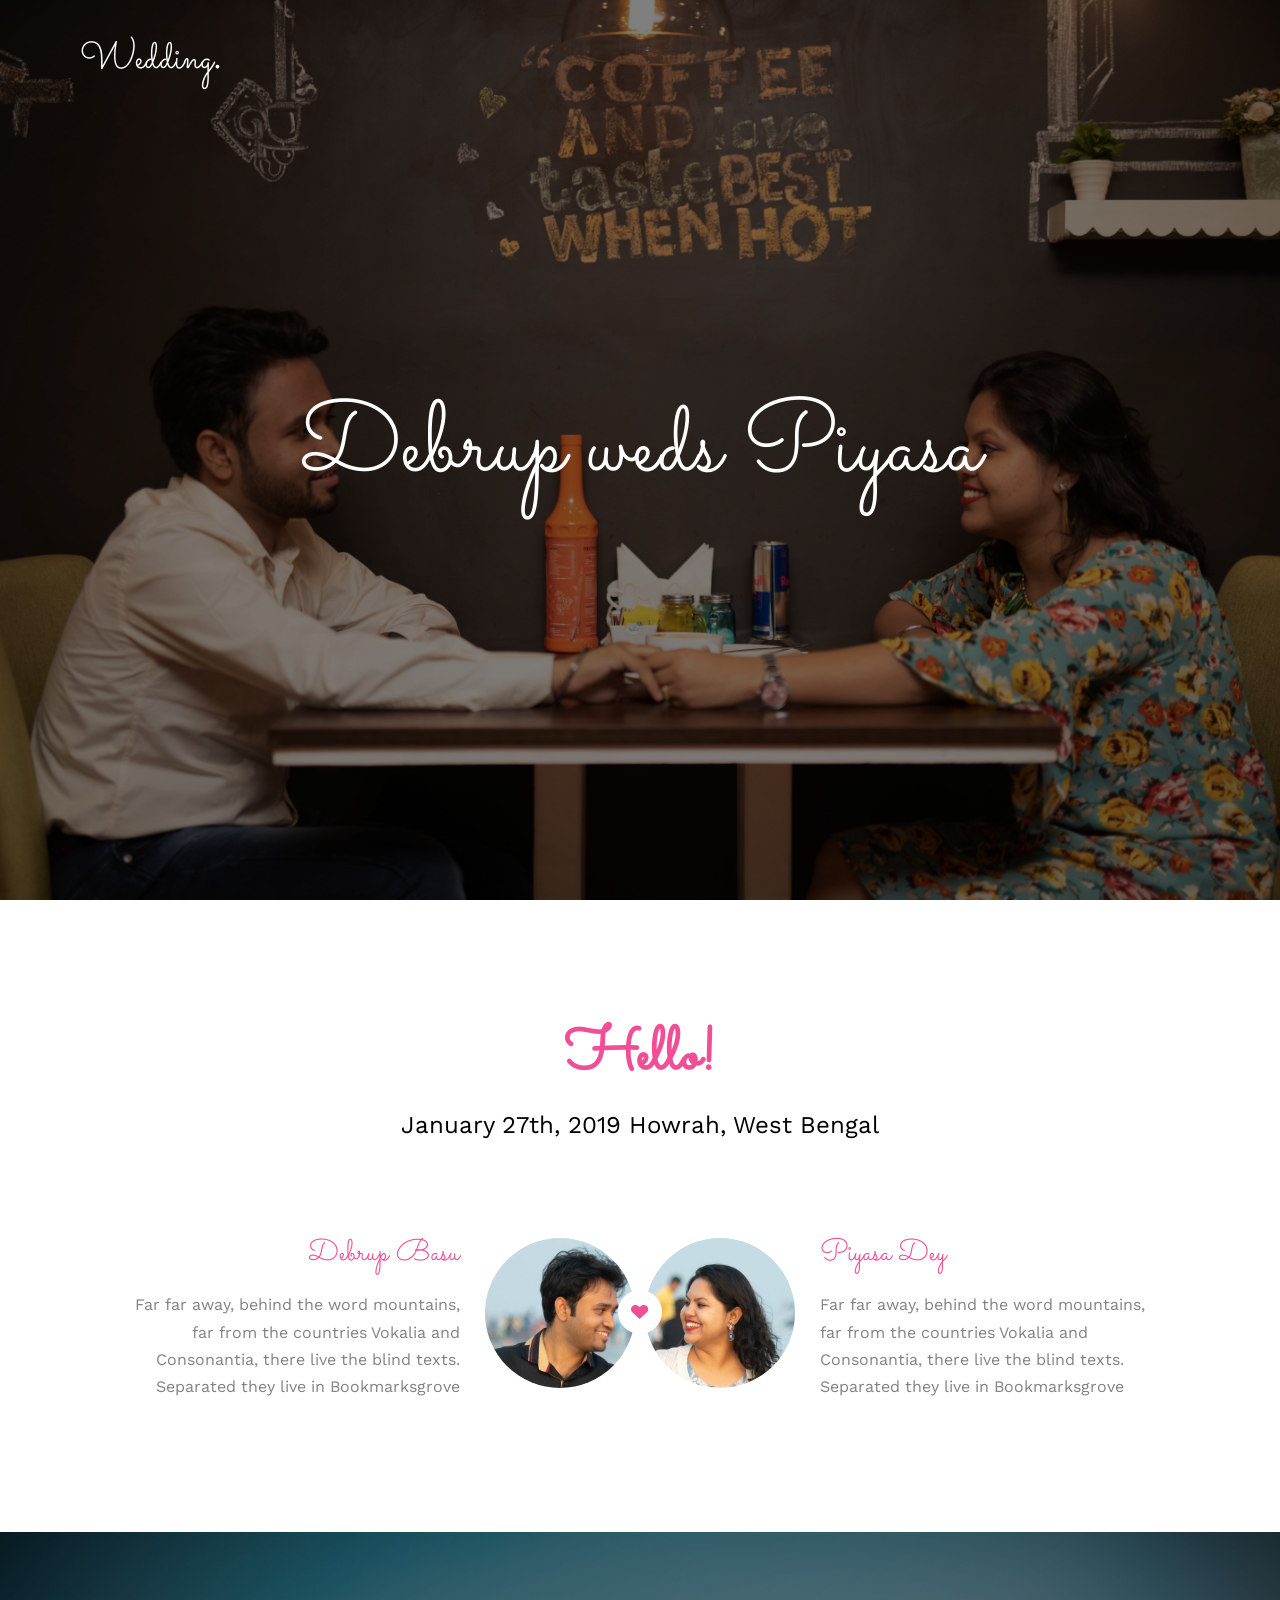
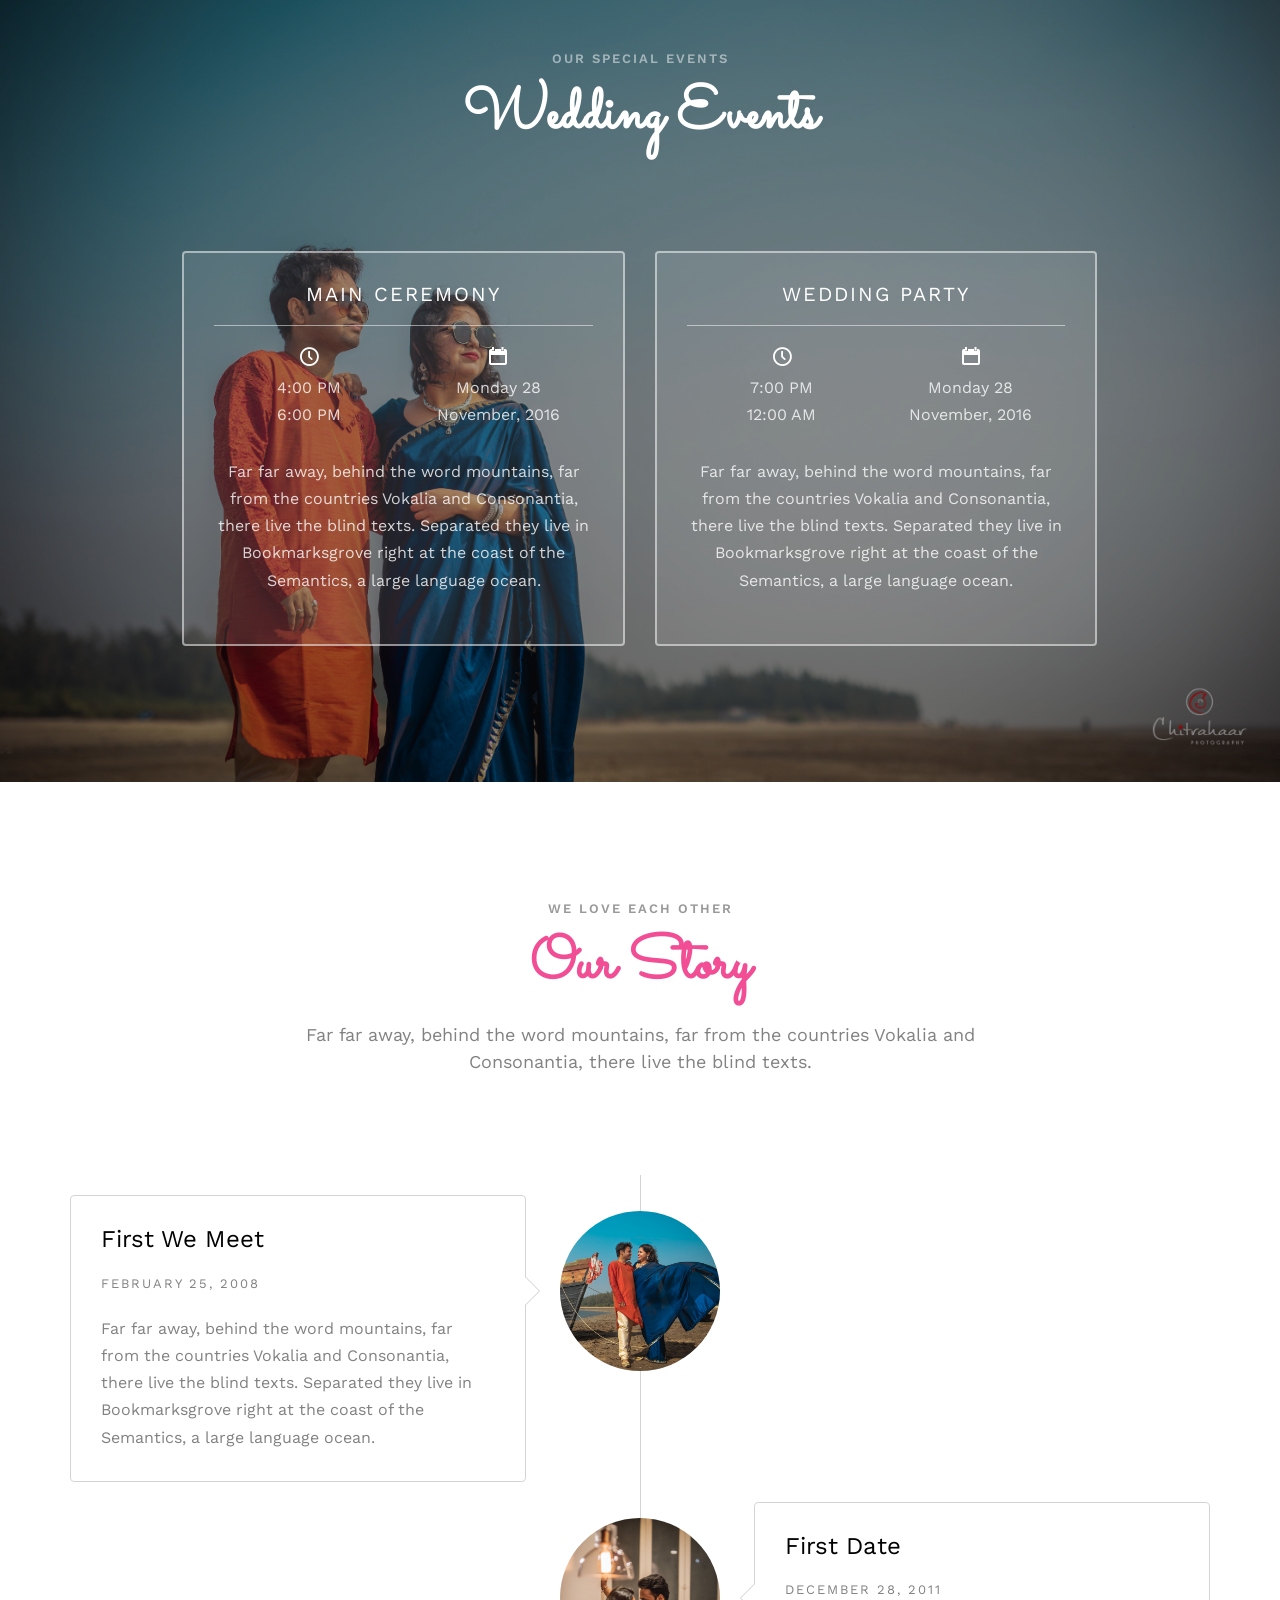
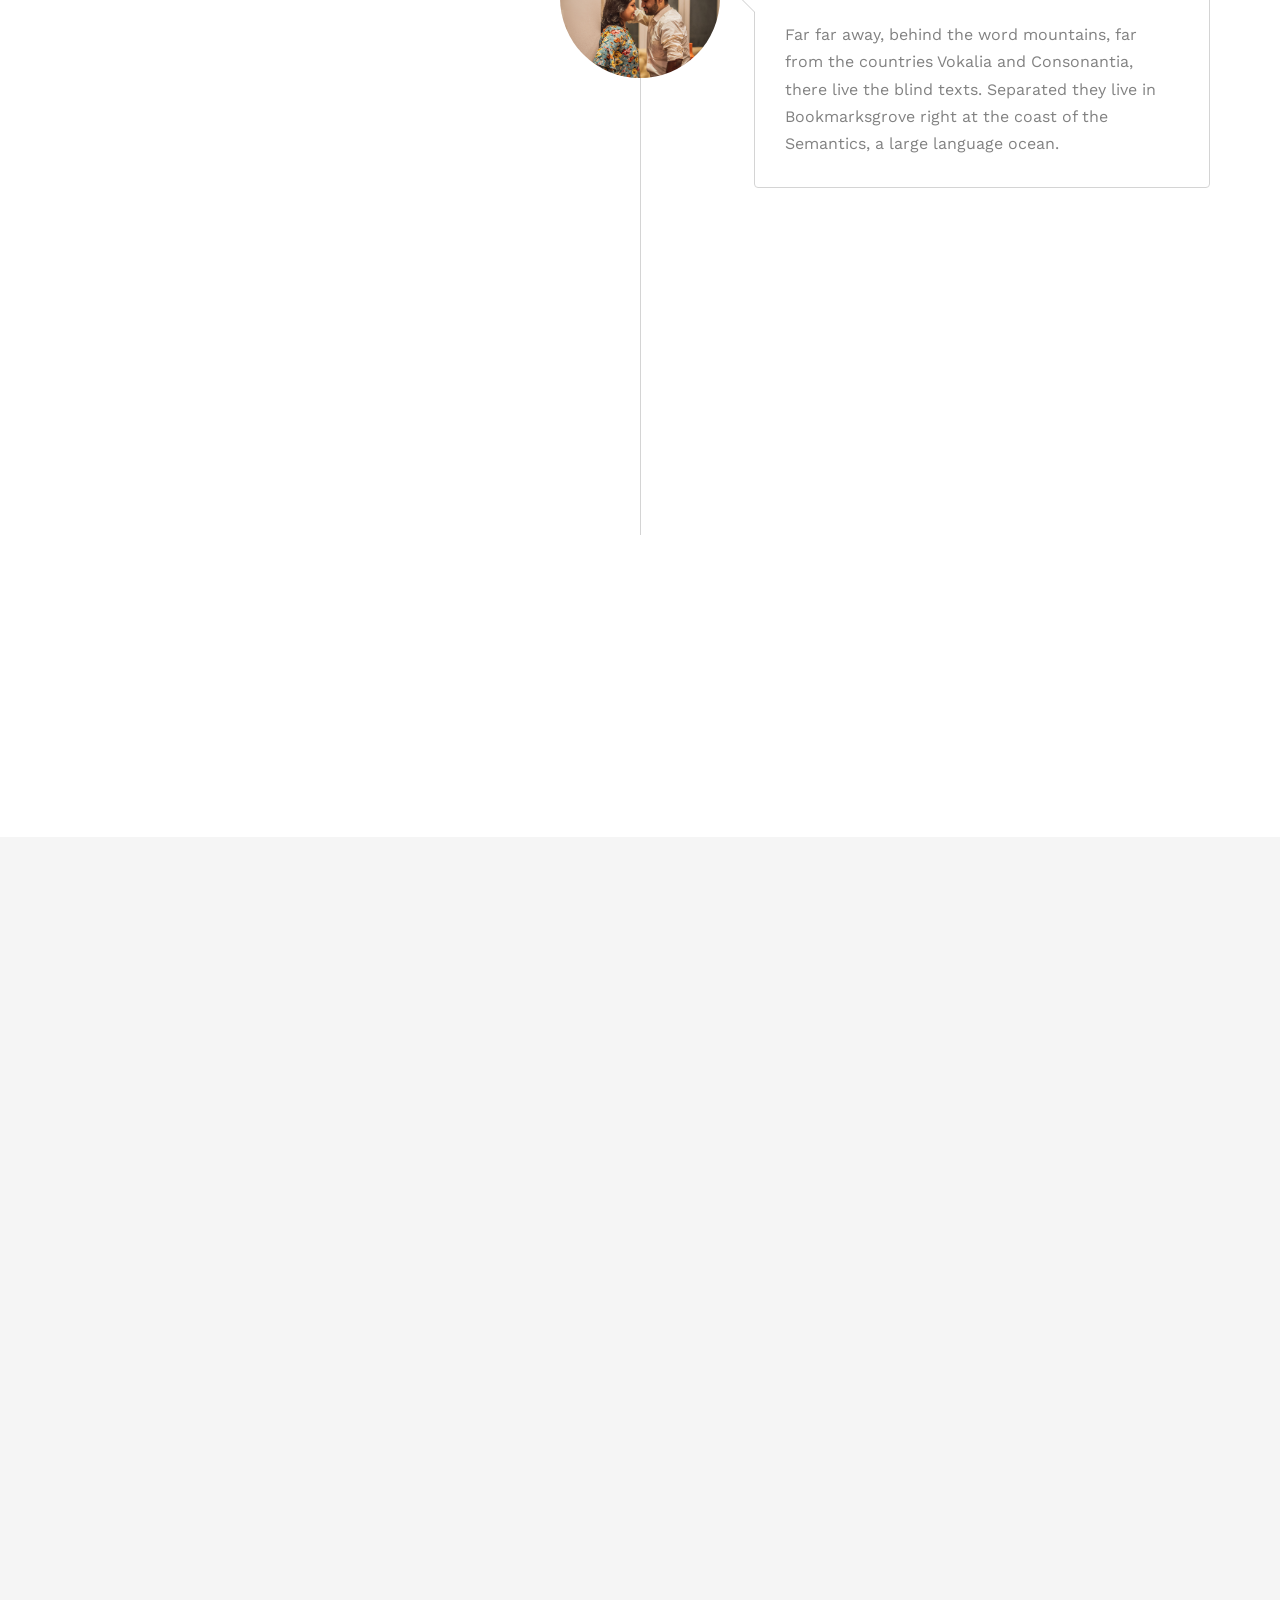
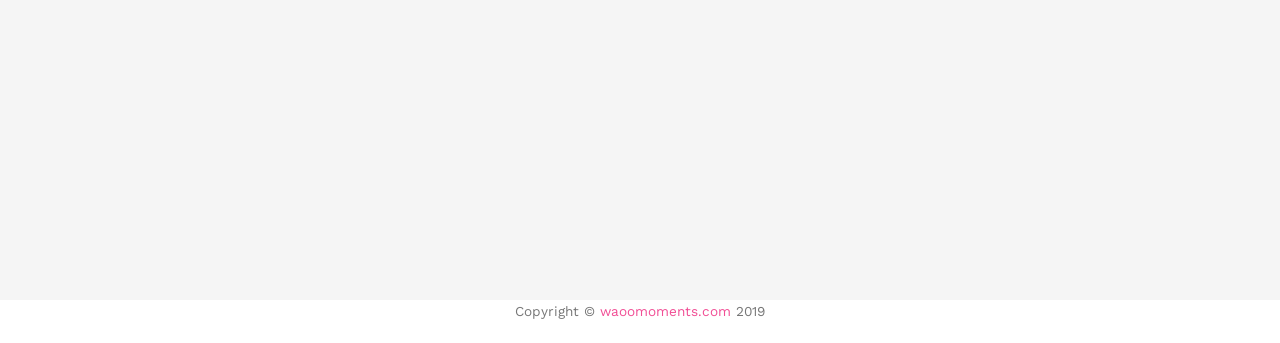
==== commit 8b952c22: "adding after pull" ====
--- a/index.html
+++ b/index.html
@@ -264,10 +264,10 @@
 					<ul id="fh5co-gallery-list">
 
 						<li class="one-third animate-box" data-animate-effect="fadeIn" style="background-image: url(images/gallery-1.jpg); ">
-						<a href="images/gallery-1.jpg">
+						<a href="gallery.html">
 							<div class="case-studies-summary">
 								<span>14 Photos</span>
-								<h2>Two Glas of Coffe</h2>
+								<h2>Pre Wedding </h2>
 							</div>
 						</a>
 					</li>
@@ -316,7 +316,7 @@
 						</li>
 
 						<li class="one-third animate-box" data-animate-effect="fadeIn" style="background-image: url(images/gallery-7.jpg); ">
-							<a href="#" class="color-4">
+							<a href="gallery.html" class="color-4">
 								<div class="case-studies-summary">
 									<span>35 Photos</span>
 									<h2>Two Glas of Juice</h2>
@@ -542,28 +542,29 @@
 		</div>
 	</div>
 
-	<footer id="fh5co-footer" role="contentinfo" class="remove">
-		<div class="container">
-
-			<div class="row copyright">
-				<div class="col-md-12 text-center">
-					<p>
-						<small class="block">&copy; 2016 Free HTML5. All Rights Reserved.</small>
-						<small class="block">Designed by <a href="#" target="_blank">myportfolio.com</a> </small>
-					</p>
-					<p>
-						<ul class="fh5co-social-icons">
-							<li><a href="#"><i class="icon-twitter"></i></a></li>
-							<li><a href="#"><i class="icon-facebook"></i></a></li>
-							<li><a href="#"><i class="icon-linkedin"></i></a></li>
-							<li><a href="#"><i class="icon-dribbble"></i></a></li>
-						</ul>
-					</p>
-				</div>
-			</div>
-
-		</div>
-	</footer>
+	<!-- Footer -->
+	    <footer class="footer text-center">
+	      <div class="container">
+		<!-- <ul class="list-inline mb-5">
+		  <li class="list-inline-item">
+		    <a class="social-link rounded-circle text-white mr-3" href="#">
+		      <i class="icon-social-facebook"></i>
+		    </a>
+		  </li>
+		  <li class="list-inline-item">
+		    <a class="social-link rounded-circle text-white mr-3" href="#">
+		      <i class="icon-social-twitter"></i>
+		    </a>
+		  </li>
+		  <li class="list-inline-item">
+		    <a class="social-link rounded-circle text-white" href="#">
+		      <i class="icon-social-instagram"></i>
+		    </a>
+		  </li>
+		</ul> -->
+		<p class="text-muted small mb-0">Copyright &copy; <a href="https://myportfolio365.github.io/#getInTouch">waoomoments.com</a> 2019</p>
+	      </div>
+	    </footer>
 	</div>
 
 	<div class="gototop js-top">
--- a/css/style.css
+++ b/css/style.css
@@ -1847,4 +1847,4 @@
 /*# sourceMappingURL=style.css.map */
 .remove{
   display: none;
-}+}
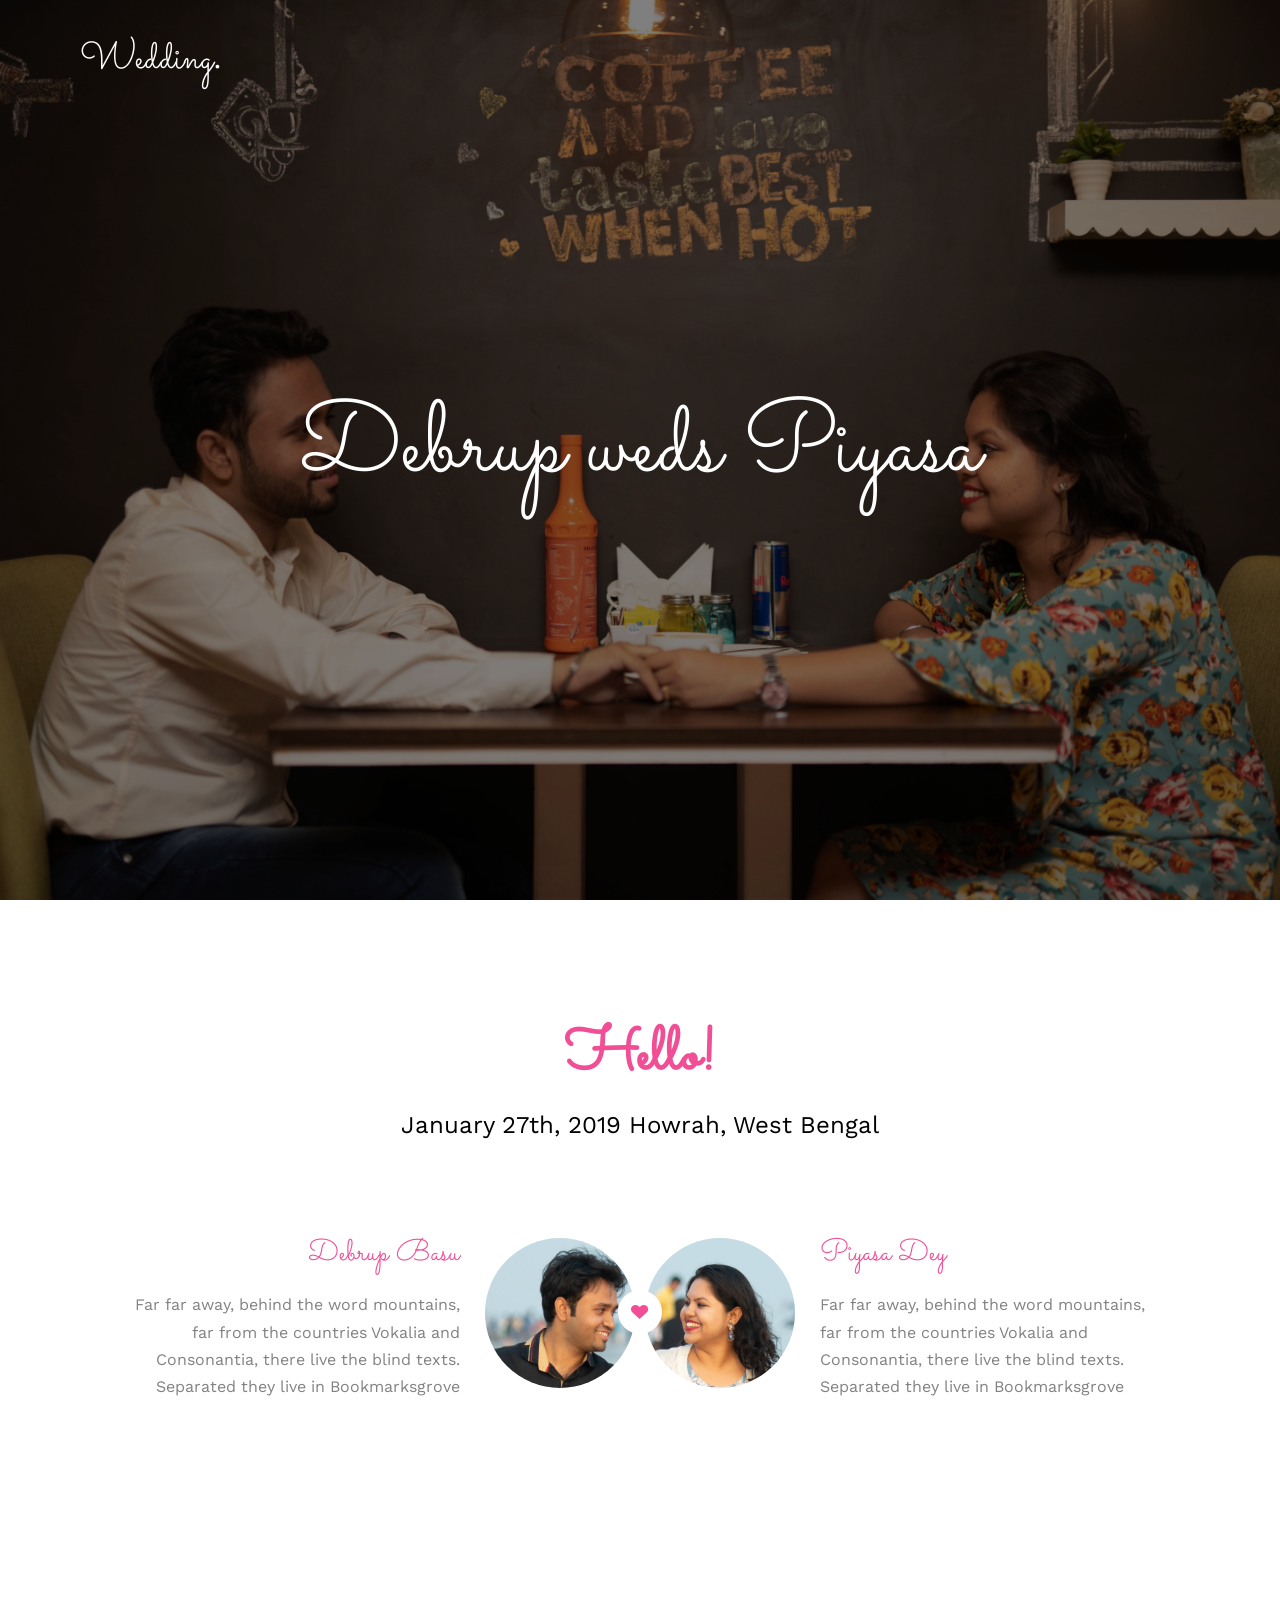
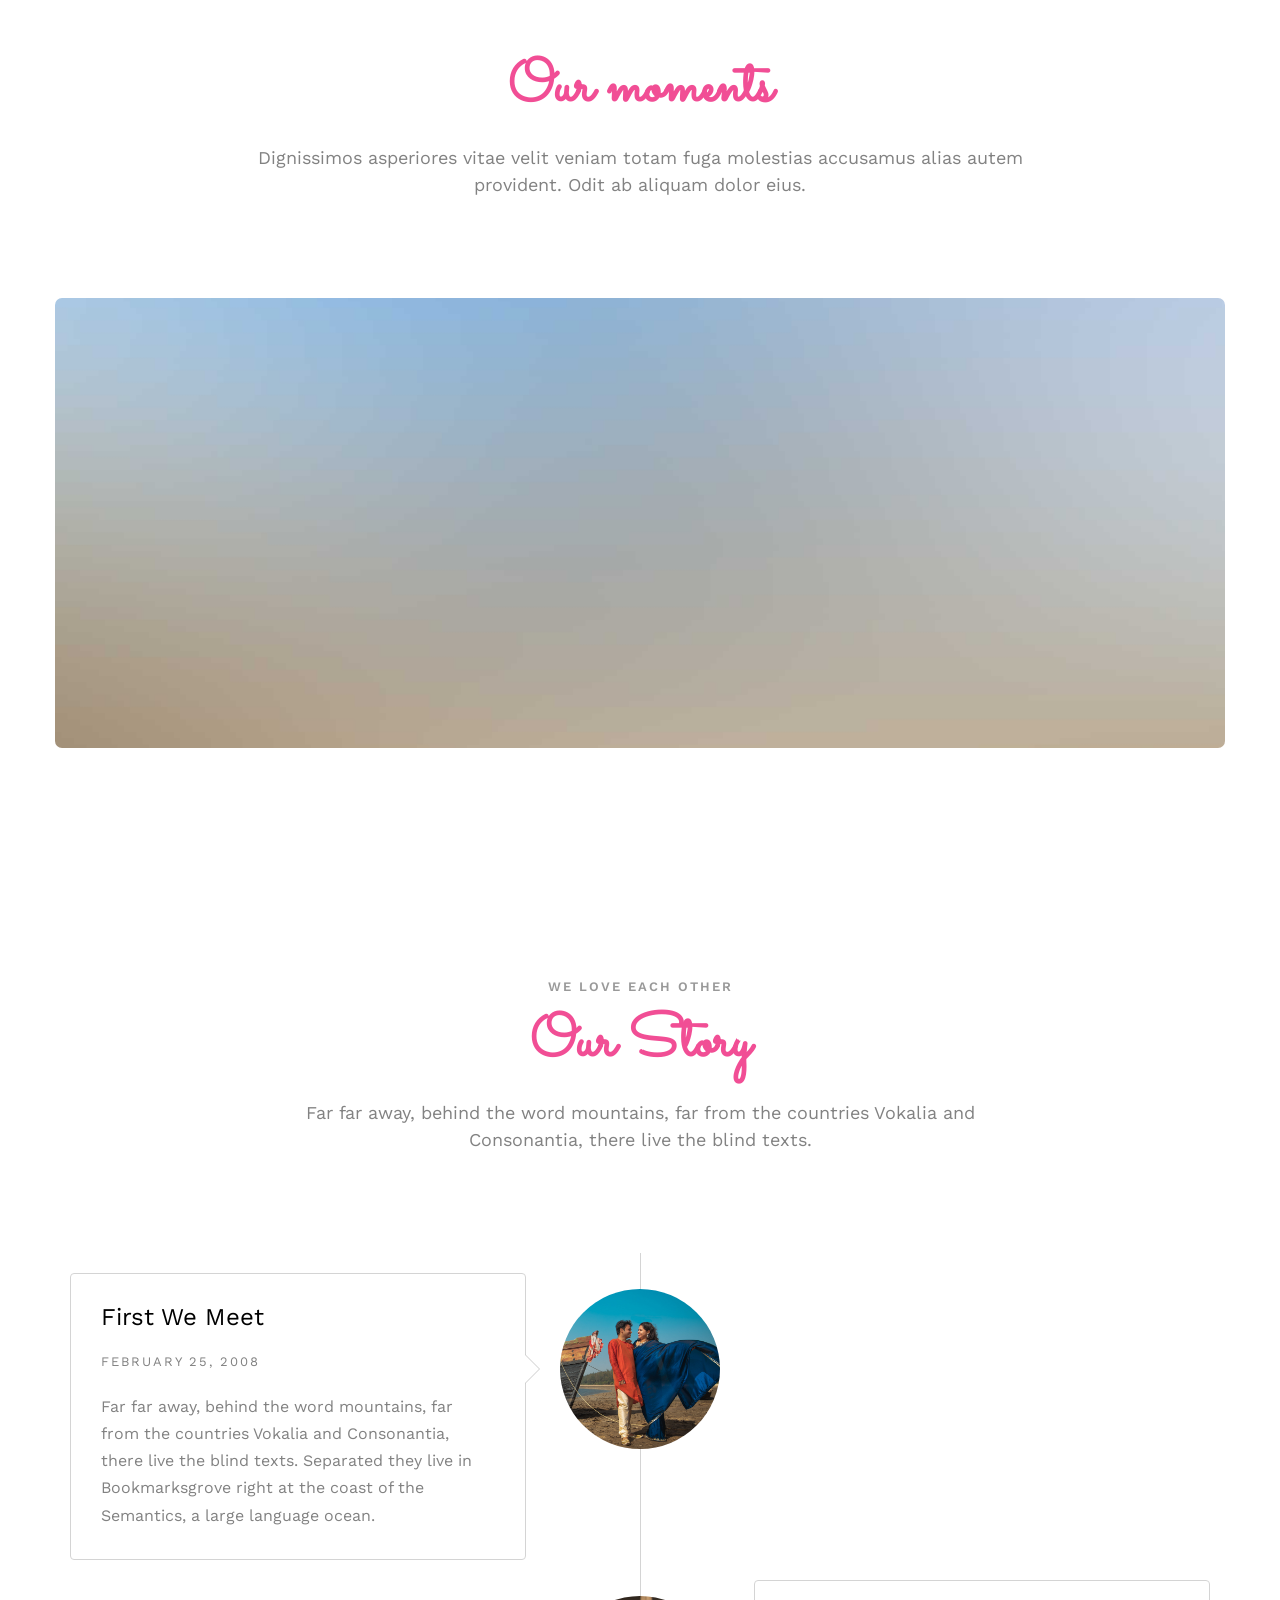
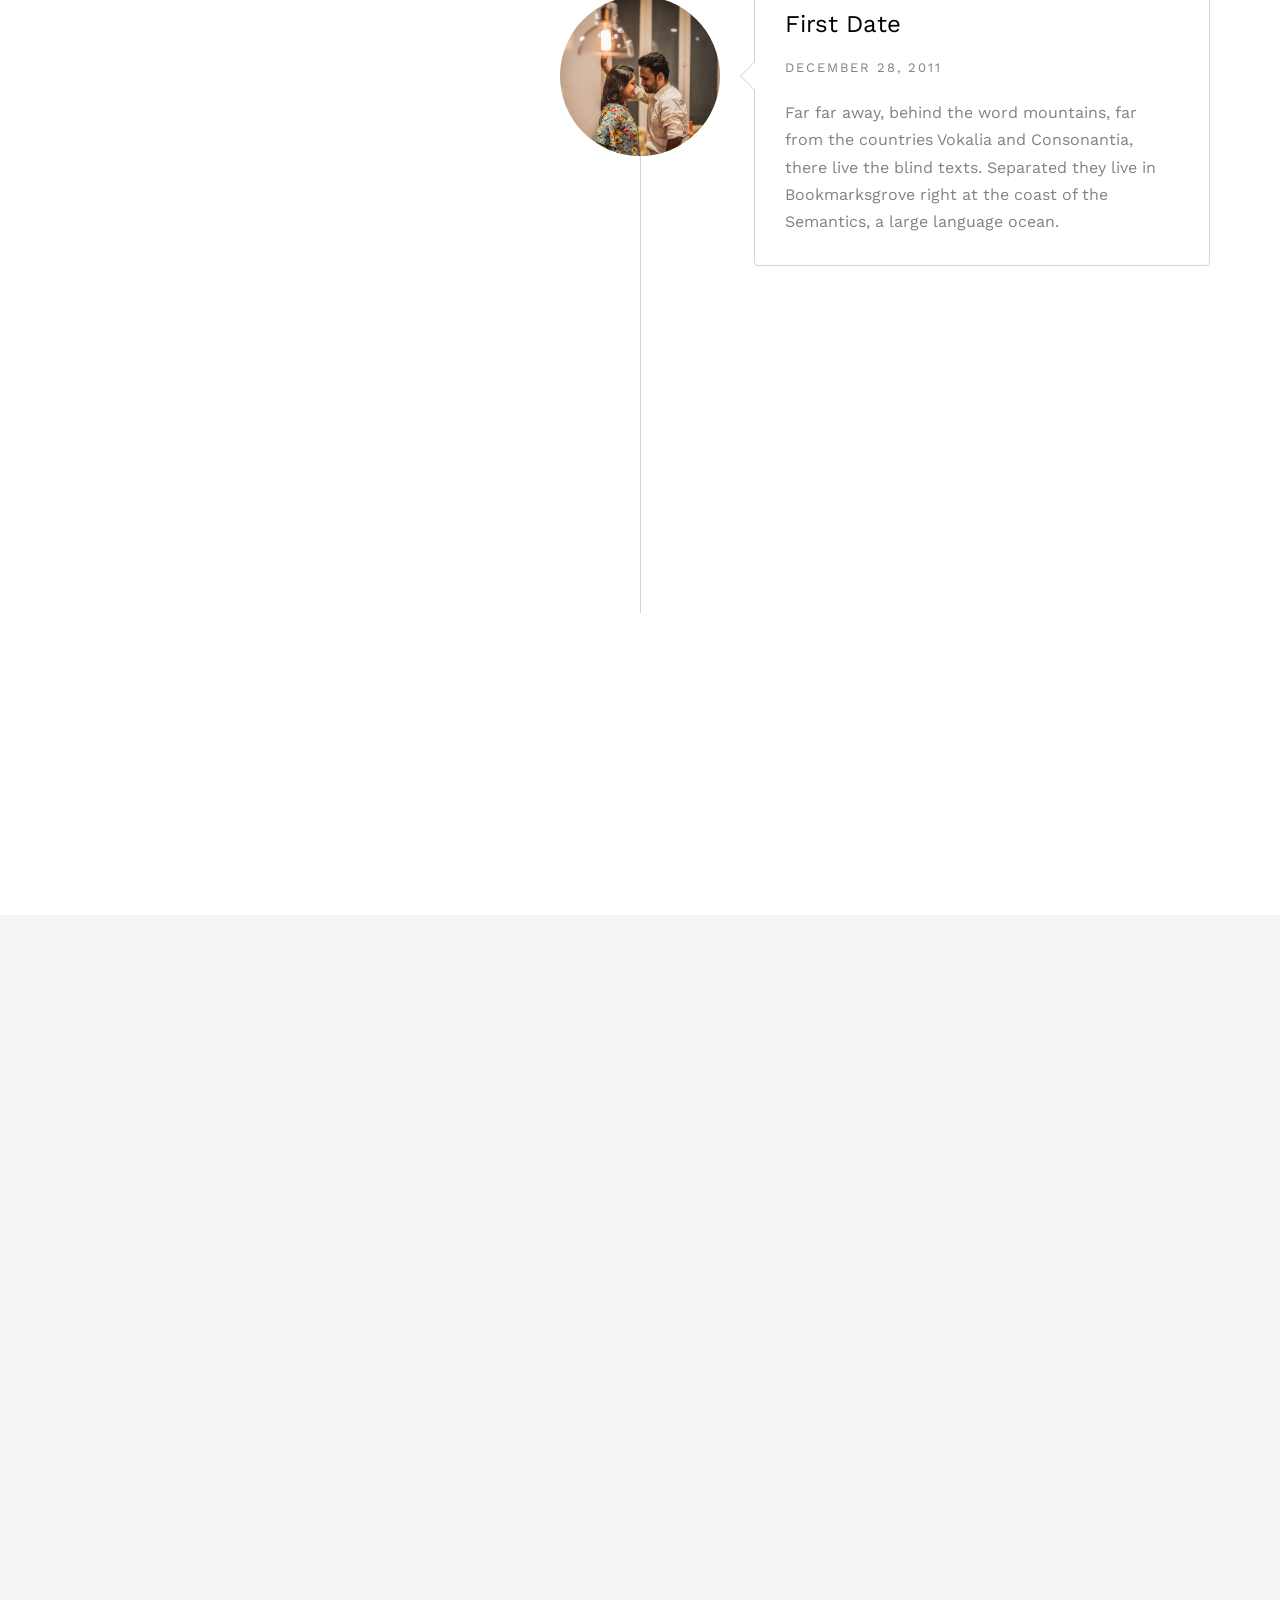
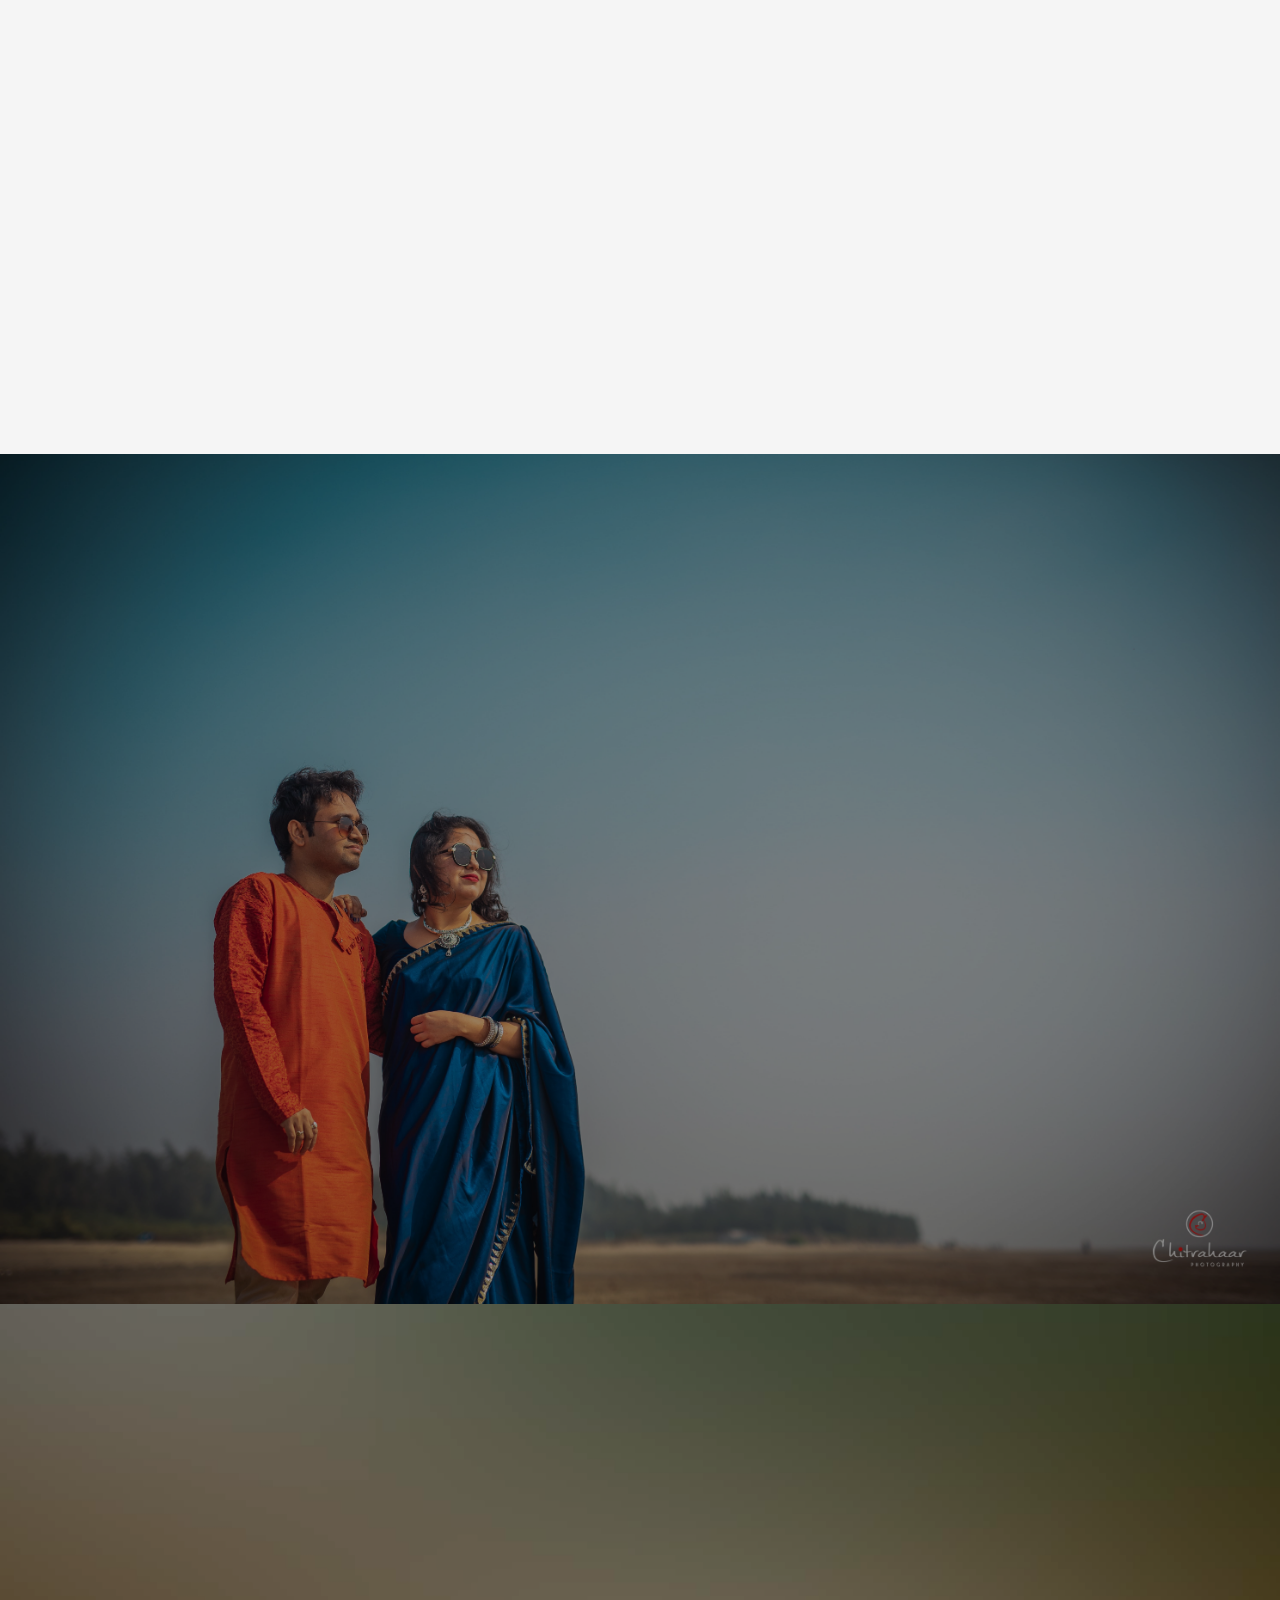
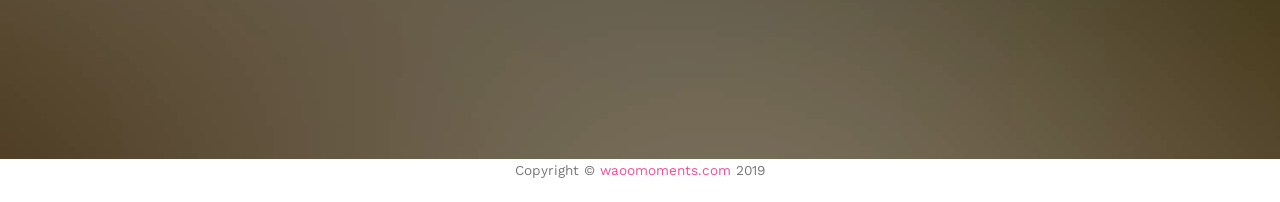
==== commit 3b9c8320: "removing photo section" ====
--- a/index.html
+++ b/index.html
@@ -136,6 +136,321 @@
 						<h3>Piyasa Dey</h3>
 						<p>Far far away, behind the word mountains, far from the countries Vokalia and Consonantia, there live the blind texts. Separated they live in Bookmarksgrove</p>
 					</div>
+				</div>
+			</div>
+		</div>
+	</div>
+	<div id="fh5co-couple-story">
+		<div class="container">
+			<div class="row">
+				<div class="row animate-box">
+					<div class="col-md-8 col-md-offset-2 text-center fh5co-heading">
+						<h2>Our moments</h2>
+						<p>Dignissimos asperiores vitae velit veniam totam fuga molestias accusamus alias autem provident. Odit ab aliquam dolor eius.</p>
+					</div>
+				</div>
+				<div class=" animate-box">
+					<div class="fh5co-video fh5co-bg col-md-12" style="background-image: url(images/img_bg_3.jpg); ">
+						<iframe width="100%" height="100%" src="https://www.youtube.com/embed/S0JNEoVIVoo" frameborder="0" allow="accelerometer; autoplay; encrypted-media; gyroscope; picture-in-picture" allowfullscreen></iframe>
+					</div>
+				</div>
+			</div>
+		</div>
+	</div>
+	<div id="fh5co-couple-story">
+		<div class="container">
+			<div class="row">
+				<div class="col-md-8 col-md-offset-2 text-center fh5co-heading animate-box">
+					<span>We Love Each Other</span>
+					<h2>Our Story</h2>
+					<p>Far far away, behind the word mountains, far from the countries Vokalia and Consonantia, there live the blind texts.</p>
+				</div>
+			</div>
+			<div class="row">
+				<div class="col-md-12 col-md-offset-0">
+					<ul class="timeline animate-box">
+						<li class="animate-box">
+							<div class="timeline-badge" style="background-image:url(images/couple-1.jpg);"></div>
+							<div class="timeline-panel">
+								<div class="timeline-heading">
+									<h3 class="timeline-title">First We Meet</h3>
+									<span class="date">February 25, 2008</span>
+								</div>
+								<div class="timeline-body">
+									<p>Far far away, behind the word mountains, far from the countries Vokalia and Consonantia, there live the blind texts. Separated they live in Bookmarksgrove right at the coast of the Semantics, a large language ocean.</p>
+								</div>
+							</div>
+						</li>
+						<li class="timeline-inverted animate-box">
+							<div class="timeline-badge" style="background-image:url(images/couple-2.jpg);"></div>
+							<div class="timeline-panel">
+								<div class="timeline-heading">
+									<h3 class="timeline-title">First Date</h3>
+									<span class="date">December 28, 2011</span>
+								</div>
+								<div class="timeline-body">
+									<p>Far far away, behind the word mountains, far from the countries Vokalia and Consonantia, there live the blind texts. Separated they live in Bookmarksgrove right at the coast of the Semantics, a large language ocean.</p>
+								</div>
+							</div>
+						</li>
+						<li class="animate-box">
+							<div class="timeline-badge" style="background-image:url(images/couple-3.jpg);"></div>
+							<div class="timeline-panel">
+								<div class="timeline-heading">
+									<h3 class="timeline-title">In A Relationship</h3>
+									<span class="date">March 1, 2012</span>
+								</div>
+								<div class="timeline-body">
+									<p>Far far away, behind the word mountains, far from the countries Vokalia and Consonantia, there live the blind texts. Separated they live in Bookmarksgrove right at the coast of the Semantics, a large language ocean.</p>
+								</div>
+							</div>
+						</li>
+			    	</ul>
+				</div>
+				<div class="col-md-8 col-md-offset-2 text-center fh5co-heading animate-box">
+					<h2>We are getting Married</h2>
+				</div>
+			</div>
+		</div>
+	</div>
+
+	<div id="fh5co-gallery" class="fh5co-section-gray">
+		<div class="container">
+			<div class="row">
+				<div class="col-md-8 col-md-offset-2 text-center fh5co-heading animate-box">
+					<span>Our Memories</span>
+					<h2>Wedding Gallery</h2>
+					<p>Far far away, behind the word mountains, far from the countries Vokalia and Consonantia, there live the blind texts.</p>
+				</div>
+			</div>
+			<div class="row row-bottom-padded-md">
+				<div class="col-md-12">
+					<ul id="fh5co-gallery-list">
+
+						<li class="one-third animate-box" data-animate-effect="fadeIn" style="background-image: url(images/gallery-1.jpg); ">
+						<a href="gallery.html">
+							<div class="case-studies-summary">
+								<span>14 Photos</span>
+								<h2>Pre Wedding </h2>
+							</div>
+						</a>
+					</li>
+					<li class="one-third animate-box" data-animate-effect="fadeIn" style="background-image: url(images/gallery-2.jpg); ">
+						<a href="#" class="color-2">
+							<div class="case-studies-summary">
+								<span>30 Photos</span>
+								<h2>Comming Soon</h2>
+							</div>
+						</a>
+					</li>
+
+
+					<!-- <li class="one-third animate-box" data-animate-effect="fadeIn" style="background-image: url(images/gallery-3.jpg); ">
+						<a href="#" class="color-3">
+							<div class="case-studies-summary">
+								<span>90 Photos</span>
+								<h2>Beautiful sunset</h2>
+							</div>
+						</a>
+					</li>
+					<li class="one-third animate-box" data-animate-effect="fadeIn" style="background-image: url(images/gallery-4.jpg); ">
+						<a href="#" class="color-4">
+							<div class="case-studies-summary">
+								<span>12 Photos</span>
+								<h2>Company's Conference Room</h2>
+							</div>
+						</a>
+					</li>
+
+						<li class="one-third animate-box" data-animate-effect="fadeIn" style="background-image: url(images/gallery-5.jpg); ">
+							<a href="#" class="color-3">
+								<div class="case-studies-summary">
+									<span>50 Photos</span>
+									<h2>Useful baskets</h2>
+								</div>
+							</a>
+						</li>
+						<li class="one-third animate-box" data-animate-effect="fadeIn" style="background-image: url(images/gallery-6.jpg); ">
+							<a href="#" class="color-4">
+								<div class="case-studies-summary">
+									<span>45 Photos</span>
+									<h2>Skater man in the road</h2>
+								</div>
+							</a>
+						</li>
+
+						<li class="one-third animate-box" data-animate-effect="fadeIn" style="background-image: url(images/gallery-7.jpg); ">
+							<a href="gallery.html" class="color-4">
+								<div class="case-studies-summary">
+									<span>35 Photos</span>
+									<h2>Two Glas of Juice</h2>
+								</div>
+							</a>
+						</li>
+
+						<li class="one-third animate-box" data-animate-effect="fadeIn" style="background-image: url(images/gallery-8.jpg); ">
+							<a href="#" class="color-5">
+								<div class="case-studies-summary">
+									<span>90 Photos</span>
+									<h2>Timer starts now!</h2>
+								</div>
+							</a>
+						</li>
+						<li class="one-third animate-box" data-animate-effect="fadeIn" style="background-image: url(images/gallery-9.jpg); ">
+							<a href="#" class="color-6">
+								<div class="case-studies-summary">
+									<span>56 Photos</span>
+									<h2>Beautiful sunset</h2>
+								</div>
+							</a>
+						</li> -->
+					</ul>
+				</div>
+			</div>
+		</div>
+	</div>
+
+	<div id="fh5co-counter" class="fh5co-bg fh5co-counter remove" style="background-image:url(images/img_bg_5.jpg);">
+		<div class="overlay"></div>
+		<div class="container">
+			<div class="row">
+				<div class="display-t">
+					<div class="display-tc">
+						<div class="col-md-3 col-sm-6 animate-box">
+							<div class="feature-center">
+								<span class="icon">
+									<i class="icon-users"></i>
+								</span>
+
+								<span class="counter js-counter" data-from="0" data-to="500" data-speed="5000" data-refresh-interval="50">1</span>
+								<span class="counter-label">Estimated Guest</span>
+
+							</div>
+						</div>
+						<div class="col-md-3 col-sm-6 animate-box">
+							<div class="feature-center">
+								<span class="icon">
+									<i class="icon-user"></i>
+								</span>
+
+								<span class="counter js-counter" data-from="0" data-to="1000" data-speed="5000" data-refresh-interval="50">1</span>
+								<span class="counter-label">We Catter</span>
+							</div>
+						</div>
+						<div class="col-md-3 col-sm-6 animate-box">
+							<div class="feature-center">
+								<span class="icon">
+									<i class="icon-calendar"></i>
+								</span>
+								<span class="counter js-counter" data-from="0" data-to="402" data-speed="5000" data-refresh-interval="50">1</span>
+								<span class="counter-label">Events Done</span>
+							</div>
+						</div>
+						<div class="col-md-3 col-sm-6 animate-box">
+							<div class="feature-center">
+								<span class="icon">
+									<i class="icon-clock"></i>
+								</span>
+
+								<span class="counter js-counter" data-from="0" data-to="2345" data-speed="5000" data-refresh-interval="50">1</span>
+								<span class="counter-label">Hours Spent</span>
+
+							</div>
+						</div>
+					</div>
+				</div>
+			</div>
+		</div>
+	</div>
+
+	<div id="fh5co-testimonial" class="remove">
+		<div class="container">
+			<div class="row">
+				<div class="row animate-box">
+					<div class="col-md-8 col-md-offset-2 text-center fh5co-heading">
+						<span>Best Wishes</span>
+						<h2>Friends Wishes</h2>
+					</div>
+				</div>
+				<div class="row">
+					<div class="col-md-12 animate-box">
+						<div class="wrap-testimony">
+							<div class="owl-carousel-fullwidth">
+								<div class="item">
+									<div class="testimony-slide active text-center">
+										<figure>
+											<img src="images/couple-1.jpg" alt="user">
+										</figure>
+										<span>John Doe, via <a href="#" class="twitter">Twitter</a></span>
+										<blockquote>
+											<p>"Far far away, behind the word mountains, far from the countries Vokalia and Consonantia, there live the blind texts. Separated they live in Bookmarksgrove right at the coast of the Semantics"</p>
+										</blockquote>
+									</div>
+								</div>
+								<div class="item">
+									<div class="testimony-slide active text-center">
+										<figure>
+											<img src="images/couple-2.jpg" alt="user">
+										</figure>
+										<span>John Doe, via <a href="#" class="twitter">Twitter</a></span>
+										<blockquote>
+											<p>"Far far away, behind the word mountains, far from the countries Vokalia and Consonantia, at the coast of the Semantics, a large language ocean."</p>
+										</blockquote>
+									</div>
+								</div>
+								<div class="item">
+									<div class="testimony-slide active text-center">
+										<figure>
+											<img src="images/couple-3.jpg" alt="user">
+										</figure>
+										<span>John Doe, via <a href="#" class="twitter">Twitter</a></span>
+										<blockquote>
+											<p>"Far far away, far from the countries Vokalia and Consonantia, there live the blind texts. Separated they live in Bookmarksgrove right at the coast of the Semantics, a large language ocean."</p>
+										</blockquote>
+									</div>
+								</div>
+							</div>
+						</div>
+					</div>
+				</div>
+			</div>
+		</div>
+	</div>
+
+	<div id="fh5co-services" class="fh5co-section-gray">
+		<div class="container">
+			<div class="row">
+				<div class="col-md-6 remove">
+					<div class="feature-left animate-box" data-animate-effect="fadeInLeft">
+						<span class="icon">
+							<i class="icon-calendar"></i>
+						</span>
+						<div class="feature-copy">
+							<h3>We Organized Events</h3>
+							<p>Facilis ipsum reprehenderit nemo molestias. Aut cum mollitia reprehenderit. Eos cumque dicta adipisci architecto culpa amet.</p>
+						</div>
+					</div>
+
+					<div class="feature-left animate-box" data-animate-effect="fadeInLeft">
+						<span class="icon">
+							<i class="icon-image"></i>
+						</span>
+						<div class="feature-copy">
+							<h3>Photoshoot</h3>
+							<p>Facilis ipsum reprehenderit nemo molestias. Aut cum mollitia reprehenderit. Eos cumque dicta adipisci architecto culpa amet.</p>
+						</div>
+					</div>
+
+					<div class="feature-left animate-box" data-animate-effect="fadeInLeft">
+						<span class="icon">
+							<i class="icon-video"></i>
+						</span>
+						<div class="feature-copy">
+							<h3>Video Editing</h3>
+							<p>Facilis ipsum reprehenderit nemo molestias. Aut cum mollitia reprehenderit. Eos cumque dicta adipisci architecto culpa amet.</p>
+						</div>
+					</div>
+
 				</div>
 			</div>
 		</div>
@@ -193,323 +508,7 @@
 		</div>
 	</div>
 
-	<div id="fh5co-couple-story">
-		<div class="container">
-			<div class="row">
-				<div class="col-md-8 col-md-offset-2 text-center fh5co-heading animate-box">
-					<span>We Love Each Other</span>
-					<h2>Our Story</h2>
-					<p>Far far away, behind the word mountains, far from the countries Vokalia and Consonantia, there live the blind texts.</p>
-				</div>
-			</div>
-			<div class="row">
-				<div class="col-md-12 col-md-offset-0">
-					<ul class="timeline animate-box">
-						<li class="animate-box">
-							<div class="timeline-badge" style="background-image:url(images/couple-1.jpg);"></div>
-							<div class="timeline-panel">
-								<div class="timeline-heading">
-									<h3 class="timeline-title">First We Meet</h3>
-									<span class="date">February 25, 2008</span>
-								</div>
-								<div class="timeline-body">
-									<p>Far far away, behind the word mountains, far from the countries Vokalia and Consonantia, there live the blind texts. Separated they live in Bookmarksgrove right at the coast of the Semantics, a large language ocean.</p>
-								</div>
-							</div>
-						</li>
-						<li class="timeline-inverted animate-box">
-							<div class="timeline-badge" style="background-image:url(images/couple-2.jpg);"></div>
-							<div class="timeline-panel">
-								<div class="timeline-heading">
-									<h3 class="timeline-title">First Date</h3>
-									<span class="date">December 28, 2011</span>
-								</div>
-								<div class="timeline-body">
-									<p>Far far away, behind the word mountains, far from the countries Vokalia and Consonantia, there live the blind texts. Separated they live in Bookmarksgrove right at the coast of the Semantics, a large language ocean.</p>
-								</div>
-							</div>
-						</li>
-						<li class="animate-box">
-							<div class="timeline-badge" style="background-image:url(images/couple-3.jpg);"></div>
-							<div class="timeline-panel">
-								<div class="timeline-heading">
-									<h3 class="timeline-title">In A Relationship</h3>
-									<span class="date">March 1, 2012</span>
-								</div>
-								<div class="timeline-body">
-									<p>Far far away, behind the word mountains, far from the countries Vokalia and Consonantia, there live the blind texts. Separated they live in Bookmarksgrove right at the coast of the Semantics, a large language ocean.</p>
-								</div>
-							</div>
-						</li>
-			    	</ul>
-				</div>
-				<div class="col-md-8 col-md-offset-2 text-center fh5co-heading animate-box">
-					<h2>We are getting Married</h2>
-				</div>
-			</div>
-		</div>
-	</div>
-
-	<div id="fh5co-gallery" class="fh5co-section-gray">
-		<div class="container">
-			<div class="row">
-				<div class="col-md-8 col-md-offset-2 text-center fh5co-heading animate-box">
-					<span>Our Memories</span>
-					<h2>Wedding Gallery</h2>
-					<p>Far far away, behind the word mountains, far from the countries Vokalia and Consonantia, there live the blind texts.</p>
-				</div>
-			</div>
-			<div class="row row-bottom-padded-md">
-				<div class="col-md-12">
-					<ul id="fh5co-gallery-list">
-
-						<li class="one-third animate-box" data-animate-effect="fadeIn" style="background-image: url(images/gallery-1.jpg); ">
-						<a href="gallery.html">
-							<div class="case-studies-summary">
-								<span>14 Photos</span>
-								<h2>Pre Wedding </h2>
-							</div>
-						</a>
-					</li>
-					<li class="one-third animate-box" data-animate-effect="fadeIn" style="background-image: url(images/gallery-2.jpg); ">
-						<a href="#" class="color-2">
-							<div class="case-studies-summary">
-								<span>30 Photos</span>
-								<h2>Timer starts now!</h2>
-							</div>
-						</a>
-					</li>
-
-
-					<li class="one-third animate-box" data-animate-effect="fadeIn" style="background-image: url(images/gallery-3.jpg); ">
-						<a href="#" class="color-3">
-							<div class="case-studies-summary">
-								<span>90 Photos</span>
-								<h2>Beautiful sunset</h2>
-							</div>
-						</a>
-					</li>
-					<li class="one-third animate-box" data-animate-effect="fadeIn" style="background-image: url(images/gallery-4.jpg); ">
-						<a href="#" class="color-4">
-							<div class="case-studies-summary">
-								<span>12 Photos</span>
-								<h2>Company's Conference Room</h2>
-							</div>
-						</a>
-					</li>
-
-						<li class="one-third animate-box" data-animate-effect="fadeIn" style="background-image: url(images/gallery-5.jpg); ">
-							<a href="#" class="color-3">
-								<div class="case-studies-summary">
-									<span>50 Photos</span>
-									<h2>Useful baskets</h2>
-								</div>
-							</a>
-						</li>
-						<li class="one-third animate-box" data-animate-effect="fadeIn" style="background-image: url(images/gallery-6.jpg); ">
-							<a href="#" class="color-4">
-								<div class="case-studies-summary">
-									<span>45 Photos</span>
-									<h2>Skater man in the road</h2>
-								</div>
-							</a>
-						</li>
-
-						<li class="one-third animate-box" data-animate-effect="fadeIn" style="background-image: url(images/gallery-7.jpg); ">
-							<a href="gallery.html" class="color-4">
-								<div class="case-studies-summary">
-									<span>35 Photos</span>
-									<h2>Two Glas of Juice</h2>
-								</div>
-							</a>
-						</li>
-
-						<li class="one-third animate-box" data-animate-effect="fadeIn" style="background-image: url(images/gallery-8.jpg); ">
-							<a href="#" class="color-5">
-								<div class="case-studies-summary">
-									<span>90 Photos</span>
-									<h2>Timer starts now!</h2>
-								</div>
-							</a>
-						</li>
-						<li class="one-third animate-box" data-animate-effect="fadeIn" style="background-image: url(images/gallery-9.jpg); ">
-							<a href="#" class="color-6">
-								<div class="case-studies-summary">
-									<span>56 Photos</span>
-									<h2>Beautiful sunset</h2>
-								</div>
-							</a>
-						</li>
-					</ul>
-				</div>
-			</div>
-		</div>
-	</div>
-
-	<div id="fh5co-counter" class="fh5co-bg fh5co-counter remove" style="background-image:url(images/img_bg_5.jpg);">
-		<div class="overlay"></div>
-		<div class="container">
-			<div class="row">
-				<div class="display-t">
-					<div class="display-tc">
-						<div class="col-md-3 col-sm-6 animate-box">
-							<div class="feature-center">
-								<span class="icon">
-									<i class="icon-users"></i>
-								</span>
-
-								<span class="counter js-counter" data-from="0" data-to="500" data-speed="5000" data-refresh-interval="50">1</span>
-								<span class="counter-label">Estimated Guest</span>
-
-							</div>
-						</div>
-						<div class="col-md-3 col-sm-6 animate-box">
-							<div class="feature-center">
-								<span class="icon">
-									<i class="icon-user"></i>
-								</span>
-
-								<span class="counter js-counter" data-from="0" data-to="1000" data-speed="5000" data-refresh-interval="50">1</span>
-								<span class="counter-label">We Catter</span>
-							</div>
-						</div>
-						<div class="col-md-3 col-sm-6 animate-box">
-							<div class="feature-center">
-								<span class="icon">
-									<i class="icon-calendar"></i>
-								</span>
-								<span class="counter js-counter" data-from="0" data-to="402" data-speed="5000" data-refresh-interval="50">1</span>
-								<span class="counter-label">Events Done</span>
-							</div>
-						</div>
-						<div class="col-md-3 col-sm-6 animate-box">
-							<div class="feature-center">
-								<span class="icon">
-									<i class="icon-clock"></i>
-								</span>
-
-								<span class="counter js-counter" data-from="0" data-to="2345" data-speed="5000" data-refresh-interval="50">1</span>
-								<span class="counter-label">Hours Spent</span>
-
-							</div>
-						</div>
-					</div>
-				</div>
-			</div>
-		</div>
-	</div>
-
-	<div id="fh5co-testimonial" class="remove">
-		<div class="container">
-			<div class="row">
-				<div class="row animate-box">
-					<div class="col-md-8 col-md-offset-2 text-center fh5co-heading">
-						<span>Best Wishes</span>
-						<h2>Friends Wishes</h2>
-					</div>
-				</div>
-				<div class="row">
-					<div class="col-md-12 animate-box">
-						<div class="wrap-testimony">
-							<div class="owl-carousel-fullwidth">
-								<div class="item">
-									<div class="testimony-slide active text-center">
-										<figure>
-											<img src="images/couple-1.jpg" alt="user">
-										</figure>
-										<span>John Doe, via <a href="#" class="twitter">Twitter</a></span>
-										<blockquote>
-											<p>"Far far away, behind the word mountains, far from the countries Vokalia and Consonantia, there live the blind texts. Separated they live in Bookmarksgrove right at the coast of the Semantics"</p>
-										</blockquote>
-									</div>
-								</div>
-								<div class="item">
-									<div class="testimony-slide active text-center">
-										<figure>
-											<img src="images/couple-2.jpg" alt="user">
-										</figure>
-										<span>John Doe, via <a href="#" class="twitter">Twitter</a></span>
-										<blockquote>
-											<p>"Far far away, behind the word mountains, far from the countries Vokalia and Consonantia, at the coast of the Semantics, a large language ocean."</p>
-										</blockquote>
-									</div>
-								</div>
-								<div class="item">
-									<div class="testimony-slide active text-center">
-										<figure>
-											<img src="images/couple-3.jpg" alt="user">
-										</figure>
-										<span>John Doe, via <a href="#" class="twitter">Twitter</a></span>
-										<blockquote>
-											<p>"Far far away, far from the countries Vokalia and Consonantia, there live the blind texts. Separated they live in Bookmarksgrove right at the coast of the Semantics, a large language ocean."</p>
-										</blockquote>
-									</div>
-								</div>
-							</div>
-						</div>
-					</div>
-				</div>
-			</div>
-		</div>
-	</div>
-
-	<div id="fh5co-services" class="fh5co-section-gray">
-		<div class="container">
-
-			<div class="row animate-box">
-				<div class="col-md-8 col-md-offset-2 text-center fh5co-heading">
-					<h2>Our moments</h2>
-					<p>Dignissimos asperiores vitae velit veniam totam fuga molestias accusamus alias autem provident. Odit ab aliquam dolor eius.</p>
-				</div>
-			</div>
-
-			<div class="row">
-				<div class="col-md-6 remove">
-					<div class="feature-left animate-box" data-animate-effect="fadeInLeft">
-						<span class="icon">
-							<i class="icon-calendar"></i>
-						</span>
-						<div class="feature-copy">
-							<h3>We Organized Events</h3>
-							<p>Facilis ipsum reprehenderit nemo molestias. Aut cum mollitia reprehenderit. Eos cumque dicta adipisci architecto culpa amet.</p>
-						</div>
-					</div>
-
-					<div class="feature-left animate-box" data-animate-effect="fadeInLeft">
-						<span class="icon">
-							<i class="icon-image"></i>
-						</span>
-						<div class="feature-copy">
-							<h3>Photoshoot</h3>
-							<p>Facilis ipsum reprehenderit nemo molestias. Aut cum mollitia reprehenderit. Eos cumque dicta adipisci architecto culpa amet.</p>
-						</div>
-					</div>
-
-					<div class="feature-left animate-box" data-animate-effect="fadeInLeft">
-						<span class="icon">
-							<i class="icon-video"></i>
-						</span>
-						<div class="feature-copy">
-							<h3>Video Editing</h3>
-							<p>Facilis ipsum reprehenderit nemo molestias. Aut cum mollitia reprehenderit. Eos cumque dicta adipisci architecto culpa amet.</p>
-						</div>
-					</div>
-
-				</div>
-
-				<div class=" animate-box">
-					<div class="fh5co-video fh5co-bg col-md-12" style="background-image: url(images/img_bg_3.jpg); ">
-						<iframe width="100%" height="100%" src="https://www.youtube.com/embed/S0JNEoVIVoo" frameborder="0" allow="accelerometer; autoplay; encrypted-media; gyroscope; picture-in-picture" allowfullscreen></iframe>
-					</div>
-				</div>
-			</div>
-
-
-		</div>
-	</div>
-
-
-	<div id="fh5co-started" class="fh5co-bg remove" style="background-image:url(images/img_bg_4.jpg);">
+	<div id="fh5co-started" class="fh5co-bg" style="background-image:url(images/img_bg_4.jpg);">
 		<div class="overlay"></div>
 		<div class="container">
 			<div class="row animate-box">
